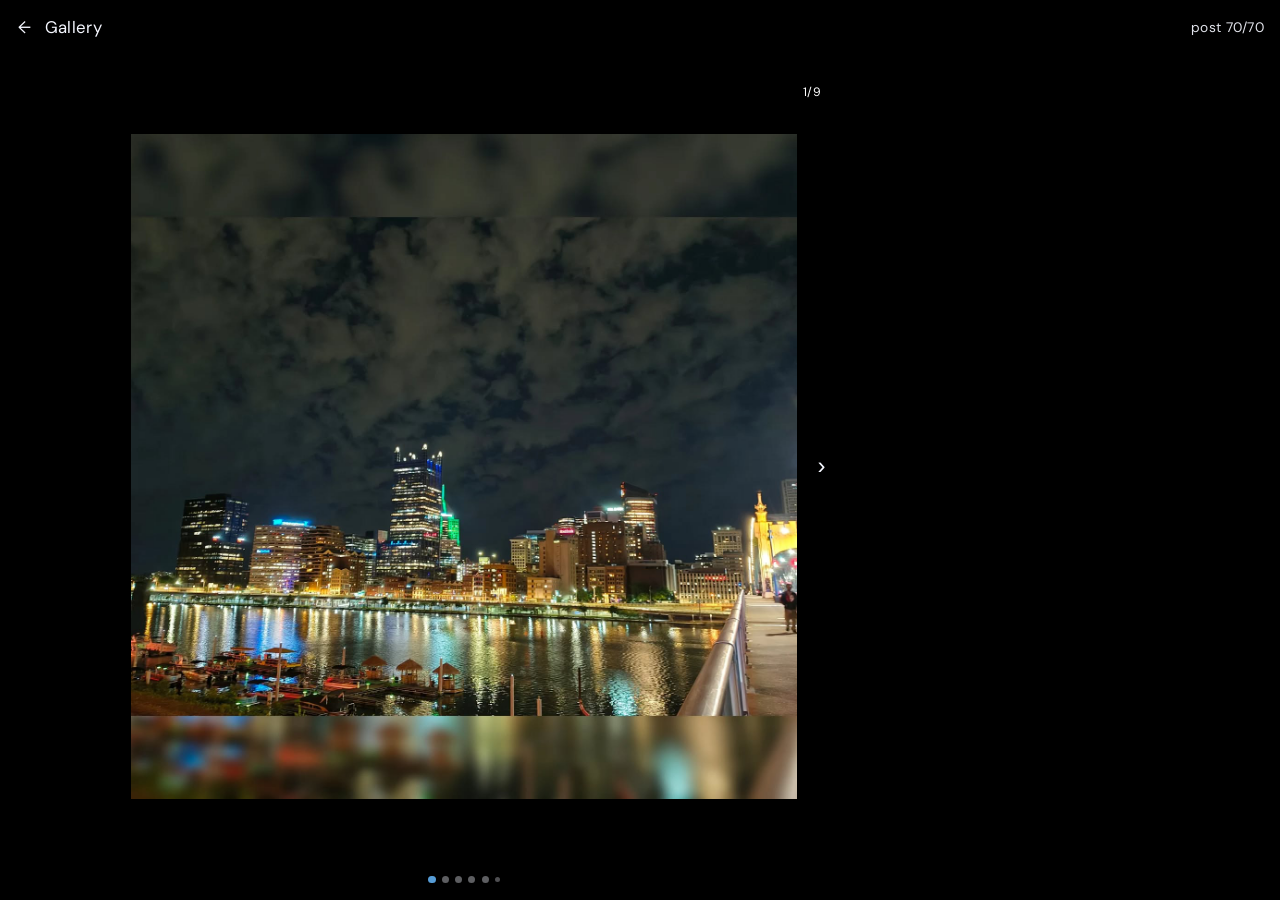
==== gallery-view.html @ 64fa07bb "multiple improvements" ====
<!DOCTYPE html>
<html lang="en">
<head>
  <meta charset="UTF-8" />
  <meta name="viewport" content="width=device-width, initial-scale=1.0" />
  <title>Gallery Viewer | Tanishq Sharma</title>
  <script>
    (() => {
      try {
        const saved = localStorage.getItem("siteTheme");
        if (saved === "elegant" || saved === "rustic") {
          document.documentElement.setAttribute("data-theme", saved);
        }
      } catch (error) {}
    })();
  </script>
  <link id="siteFavicon" rel="icon" type="image/png" href="assets/images/favicon-square.png" />
  <link href="https://fonts.googleapis.com/css2?family=Cormorant+Garamond:ital,wght@0,300;0,400;1,300;1,400;1,500&family=DM+Sans:wght@300;400;500;600&family=IM+Fell+English:ital@0;1&family=IM+Fell+English+SC&family=Sorts+Mill+Goudy:ital@0;1&display=swap" rel="stylesheet" />
  <link rel="stylesheet" href="styles.css" />
</head>
<body class="gallery-view-page">
  <header class="gallery-topbar">
    <button class="gallery-overlay-back" type="button" id="galleryBack" aria-label="Back to gallery">&#8592;&nbsp;&nbsp;&nbsp;Gallery</button>
    <div class="gallery-post-counter" id="postCounter" aria-live="polite">post 1/1</div>
  </header>

  <section class="gallery-feed" id="galleryFeed">
    <article class="gallery-feed-post" id="galleryPost">
      <div class="gallery-feed-media-wrap" id="galleryMediaWrap">
        <button type="button" class="gallery-nav gallery-prev" id="itemPrev" aria-label="Previous item">&#8249;</button>
        <div class="gallery-stage" id="galleryStage"></div>
        <button type="button" class="gallery-nav gallery-next" id="itemNext" aria-label="Next item">&#8250;</button>
        <div class="gallery-item-counter" id="itemCounter" hidden></div>
      </div>
      <div class="gallery-item-dots" id="itemDots"></div>
      <aside class="gallery-caption-panel">
        <div class="gallery-caption" id="postCaption"></div>
        <button type="button" class="gallery-caption-more" id="captionMore">Show more</button>
        <div class="gallery-date" id="postDate"></div>
      </aside>
    </article>
  </section>

  <script id="galleryData" type="application/json">[{"slug": "post_0070", "caption": "", "date": null, "showDate": false, "thumb": "assets/gallery/generated/thumbs/post_0070.jpg", "items": [{"type": "image", "src": "assets/gallery/posts/post_0070/1.webp", "alt": "", "poster": null, "sourceType": "image/webp", "fallbackSrc": null, "autoplay": false}, {"type": "image", "src": "assets/gallery/posts/post_0070/2.webp", "alt": "", "poster": null, "sourceType": "image/webp", "fallbackSrc": null, "autoplay": false}, {"type": "image", "src": "assets/gallery/posts/post_0070/3.webp", "alt": "", "poster": null, "sourceType": "image/webp", "fallbackSrc": null, "autoplay": false}, {"type": "image", "src": "assets/gallery/posts/post_0070/4.webp", "alt": "", "poster": null, "sourceType": "image/webp", "fallbackSrc": null, "autoplay": false}, {"type": "image", "src": "assets/gallery/posts/post_0070/5.webp", "alt": "", "poster": null, "sourceType": "image/webp", "fallbackSrc": null, "autoplay": false}, {"type": "image", "src": "assets/gallery/posts/post_0070/6.webp", "alt": "", "poster": null, "sourceType": "image/webp", "fallbackSrc": null, "autoplay": false}, {"type": "image", "src": "assets/gallery/posts/post_0070/7.webp", "alt": "", "poster": null, "sourceType": "image/webp", "fallbackSrc": null, "autoplay": false}, {"type": "image", "src": "assets/gallery/posts/post_0070/8.webp", "alt": "", "poster": null, "sourceType": "image/webp", "fallbackSrc": null, "autoplay": false}, {"type": "image", "src": "assets/gallery/posts/post_0070/9.webp", "alt": "", "poster": null, "sourceType": "image/webp", "fallbackSrc": null, "autoplay": false}]}, {"slug": "post_0069", "caption": "", "date": null, "showDate": false, "thumb": "assets/gallery/generated/thumbs/post_0069.jpg", "items": [{"type": "image", "src": "assets/gallery/posts/post_0069/1.webp", "alt": "", "poster": null, "sourceType": "image/webp", "fallbackSrc": null, "autoplay": false}]}, {"slug": "post_0068", "caption": "", "date": null, "showDate": false, "thumb": "assets/gallery/generated/thumbs/post_0068.jpg", "items": [{"type": "image", "src": "assets/gallery/posts/post_0068/1.heic", "alt": "", "poster": null, "sourceType": "image/heic", "fallbackSrc": "assets/gallery/generated/fallbacks/post_0068__1.png", "autoplay": false}, {"type": "image", "src": "assets/gallery/posts/post_0068/2.heic", "alt": "", "poster": null, "sourceType": "image/heic", "fallbackSrc": "assets/gallery/generated/fallbacks/post_0068__2.png", "autoplay": false}]}, {"slug": "post_0067", "caption": "", "date": null, "showDate": false, "thumb": "assets/gallery/generated/thumbs/post_0067.jpg", "items": [{"type": "image", "src": "assets/gallery/posts/post_0067/1.heic", "alt": "", "poster": null, "sourceType": "image/heic", "fallbackSrc": "assets/gallery/generated/fallbacks/post_0067__1.png", "autoplay": false}, {"type": "video", "src": "assets/gallery/posts/post_0067/2.mp4", "alt": "", "poster": "assets/gallery/generated/posters/post_0067__2.jpg", "sourceType": null, "fallbackSrc": null, "autoplay": false}, {"type": "image", "src": "assets/gallery/posts/post_0067/3.heic", "alt": "", "poster": null, "sourceType": "image/heic", "fallbackSrc": "assets/gallery/generated/fallbacks/post_0067__3.png", "autoplay": false}, {"type": "image", "src": "assets/gallery/posts/post_0067/4.heic", "alt": "", "poster": null, "sourceType": "image/heic", "fallbackSrc": "assets/gallery/generated/fallbacks/post_0067__4.png", "autoplay": false}, {"type": "image", "src": "assets/gallery/posts/post_0067/5.heic", "alt": "", "poster": null, "sourceType": "image/heic", "fallbackSrc": "assets/gallery/generated/fallbacks/post_0067__5.png", "autoplay": false}, {"type": "image", "src": "assets/gallery/posts/post_0067/6.heic", "alt": "", "poster": null, "sourceType": "image/heic", "fallbackSrc": "assets/gallery/generated/fallbacks/post_0067__6.png", "autoplay": false}, {"type": "image", "src": "assets/gallery/posts/post_0067/7.heic", "alt": "", "poster": null, "sourceType": "image/heic", "fallbackSrc": "assets/gallery/generated/fallbacks/post_0067__7.png", "autoplay": false}]}, {"slug": "post_0066", "caption": "", "date": null, "showDate": false, "thumb": "assets/gallery/generated/thumbs/post_0066.jpg", "items": [{"type": "image", "src": "assets/gallery/posts/post_0066/1.heic", "alt": "", "poster": null, "sourceType": "image/heic", "fallbackSrc": "assets/gallery/generated/fallbacks/post_0066__1.png", "autoplay": false}, {"type": "video", "src": "assets/gallery/posts/post_0066/2.mp4", "alt": "", "poster": "assets/gallery/generated/posters/post_0066__2.jpg", "sourceType": null, "fallbackSrc": null, "autoplay": false}, {"type": "image", "src": "assets/gallery/posts/post_0066/3.heic", "alt": "", "poster": null, "sourceType": "image/heic", "fallbackSrc": "assets/gallery/generated/fallbacks/post_0066__3.png", "autoplay": false}, {"type": "image", "src": "assets/gallery/posts/post_0066/4.heic", "alt": "", "poster": null, "sourceType": "image/heic", "fallbackSrc": "assets/gallery/generated/fallbacks/post_0066__4.png", "autoplay": false}, {"type": "image", "src": "assets/gallery/posts/post_0066/5.heic", "alt": "", "poster": null, "sourceType": "image/heic", "fallbackSrc": "assets/gallery/generated/fallbacks/post_0066__5.png", "autoplay": false}, {"type": "image", "src": "assets/gallery/posts/post_0066/6.heic", "alt": "", "poster": null, "sourceType": "image/heic", "fallbackSrc": "assets/gallery/generated/fallbacks/post_0066__6.png", "autoplay": false}, {"type": "image", "src": "assets/gallery/posts/post_0066/7.heic", "alt": "", "poster": null, "sourceType": "image/heic", "fallbackSrc": "assets/gallery/generated/fallbacks/post_0066__7.png", "autoplay": false}]}, {"slug": "post_0065", "caption": "", "date": null, "showDate": false, "thumb": "assets/gallery/generated/thumbs/post_0065.jpg", "items": [{"type": "image", "src": "assets/gallery/posts/post_0065/1.heic", "alt": "", "poster": null, "sourceType": "image/heic", "fallbackSrc": "assets/gallery/generated/fallbacks/post_0065__1.png", "autoplay": false}]}, {"slug": "post_0064", "caption": "", "date": null, "showDate": false, "thumb": "assets/gallery/generated/thumbs/post_0064.jpg", "items": [{"type": "image", "src": "assets/gallery/posts/post_0064/1.jpg", "alt": "", "poster": null, "sourceType": "image/jpeg", "fallbackSrc": null, "autoplay": false}, {"type": "image", "src": "assets/gallery/posts/post_0064/2.jpg", "alt": "", "poster": null, "sourceType": "image/jpeg", "fallbackSrc": null, "autoplay": false}, {"type": "image", "src": "assets/gallery/posts/post_0064/3.jpg", "alt": "", "poster": null, "sourceType": "image/jpeg", "fallbackSrc": null, "autoplay": false}, {"type": "image", "src": "assets/gallery/posts/post_0064/4.jpg", "alt": "", "poster": null, "sourceType": "image/jpeg", "fallbackSrc": null, "autoplay": false}, {"type": "image", "src": "assets/gallery/posts/post_0064/5.jpg", "alt": "", "poster": null, "sourceType": "image/jpeg", "fallbackSrc": null, "autoplay": false}, {"type": "image", "src": "assets/gallery/posts/post_0064/6.jpg", "alt": "", "poster": null, "sourceType": "image/jpeg", "fallbackSrc": null, "autoplay": false}, {"type": "image", "src": "assets/gallery/posts/post_0064/7.jpg", "alt": "", "poster": null, "sourceType": "image/jpeg", "fallbackSrc": null, "autoplay": false}]}, {"slug": "post_0063", "caption": "", "date": null, "showDate": false, "thumb": "assets/gallery/generated/thumbs/post_0063.jpg", "items": [{"type": "image", "src": "assets/gallery/posts/post_0063/1.jpg", "alt": "", "poster": null, "sourceType": "image/jpeg", "fallbackSrc": null, "autoplay": false}, {"type": "image", "src": "assets/gallery/posts/post_0063/2.jpg", "alt": "", "poster": null, "sourceType": "image/jpeg", "fallbackSrc": null, "autoplay": false}, {"type": "image", "src": "assets/gallery/posts/post_0063/3.jpg", "alt": "", "poster": null, "sourceType": "image/jpeg", "fallbackSrc": null, "autoplay": false}, {"type": "image", "src": "assets/gallery/posts/post_0063/4.jpg", "alt": "", "poster": null, "sourceType": "image/jpeg", "fallbackSrc": null, "autoplay": false}, {"type": "image", "src": "assets/gallery/posts/post_0063/5.jpg", "alt": "", "poster": null, "sourceType": "image/jpeg", "fallbackSrc": null, "autoplay": false}, {"type": "image", "src": "assets/gallery/posts/post_0063/6.jpg", "alt": "", "poster": null, "sourceType": "image/jpeg", "fallbackSrc": null, "autoplay": false}, {"type": "image", "src": "assets/gallery/posts/post_0063/7.jpg", "alt": "", "poster": null, "sourceType": "image/jpeg", "fallbackSrc": null, "autoplay": false}, {"type": "image", "src": "assets/gallery/posts/post_0063/8.jpg", "alt": "", "poster": null, "sourceType": "image/jpeg", "fallbackSrc": null, "autoplay": false}, {"type": "image", "src": "assets/gallery/posts/post_0063/9.jpg", "alt": "", "poster": null, "sourceType": "image/jpeg", "fallbackSrc": null, "autoplay": false}, {"type": "image", "src": "assets/gallery/posts/post_0063/10.jpg", "alt": "", "poster": null, "sourceType": "image/jpeg", "fallbackSrc": null, "autoplay": false}, {"type": "image", "src": "assets/gallery/posts/post_0063/11.jpg", "alt": "", "poster": null, "sourceType": "image/jpeg", "fallbackSrc": null, "autoplay": false}]}, {"slug": "post_0062", "caption": "", "date": null, "showDate": false, "thumb": "assets/gallery/generated/thumbs/post_0062.jpg", "items": [{"type": "image", "src": "assets/gallery/posts/post_0062/1.jpg", "alt": "", "poster": null, "sourceType": "image/jpeg", "fallbackSrc": null, "autoplay": false}, {"type": "image", "src": "assets/gallery/posts/post_0062/2.jpg", "alt": "", "poster": null, "sourceType": "image/jpeg", "fallbackSrc": null, "autoplay": false}]}, {"slug": "post_0061", "caption": "", "date": null, "showDate": false, "thumb": "assets/gallery/generated/thumbs/post_0061.jpg", "items": [{"type": "image", "src": "assets/gallery/posts/post_0061/1.jpg", "alt": "", "poster": null, "sourceType": "image/jpeg", "fallbackSrc": null, "autoplay": false}, {"type": "image", "src": "assets/gallery/posts/post_0061/2.jpg", "alt": "", "poster": null, "sourceType": "image/jpeg", "fallbackSrc": null, "autoplay": false}, {"type": "image", "src": "assets/gallery/posts/post_0061/3.jpg", "alt": "", "poster": null, "sourceType": "image/jpeg", "fallbackSrc": null, "autoplay": false}, {"type": "image", "src": "assets/gallery/posts/post_0061/4.jpg", "alt": "", "poster": null, "sourceType": "image/jpeg", "fallbackSrc": null, "autoplay": false}, {"type": "image", "src": "assets/gallery/posts/post_0061/5.jpg", "alt": "", "poster": null, "sourceType": "image/jpeg", "fallbackSrc": null, "autoplay": false}, {"type": "image", "src": "assets/gallery/posts/post_0061/6.jpg", "alt": "", "poster": null, "sourceType": "image/jpeg", "fallbackSrc": null, "autoplay": false}, {"type": "image", "src": "assets/gallery/posts/post_0061/7.jpg", "alt": "", "poster": null, "sourceType": "image/jpeg", "fallbackSrc": null, "autoplay": false}, {"type": "image", "src": "assets/gallery/posts/post_0061/8.jpg", "alt": "", "poster": null, "sourceType": "image/jpeg", "fallbackSrc": null, "autoplay": false}, {"type": "image", "src": "assets/gallery/posts/post_0061/9.jpg", "alt": "", "poster": null, "sourceType": "image/jpeg", "fallbackSrc": null, "autoplay": false}, {"type": "image", "src": "assets/gallery/posts/post_0061/10.jpg", "alt": "", "poster": null, "sourceType": "image/jpeg", "fallbackSrc": null, "autoplay": false}]}, {"slug": "post_0060", "caption": "", "date": null, "showDate": false, "thumb": "assets/gallery/generated/thumbs/post_0060.jpg", "items": [{"type": "image", "src": "assets/gallery/posts/post_0060/1.jpg", "alt": "", "poster": null, "sourceType": "image/jpeg", "fallbackSrc": null, "autoplay": false}, {"type": "image", "src": "assets/gallery/posts/post_0060/2.jpg", "alt": "", "poster": null, "sourceType": "image/jpeg", "fallbackSrc": null, "autoplay": false}, {"type": "image", "src": "assets/gallery/posts/post_0060/3.jpg", "alt": "", "poster": null, "sourceType": "image/jpeg", "fallbackSrc": null, "autoplay": false}, {"type": "image", "src": "assets/gallery/posts/post_0060/4.jpg", "alt": "", "poster": null, "sourceType": "image/jpeg", "fallbackSrc": null, "autoplay": false}, {"type": "image", "src": "assets/gallery/posts/post_0060/5.jpg", "alt": "", "poster": null, "sourceType": "image/jpeg", "fallbackSrc": null, "autoplay": false}, {"type": "image", "src": "assets/gallery/posts/post_0060/6.jpg", "alt": "", "poster": null, "sourceType": "image/jpeg", "fallbackSrc": null, "autoplay": false}, {"type": "image", "src": "assets/gallery/posts/post_0060/7.jpg", "alt": "", "poster": null, "sourceType": "image/jpeg", "fallbackSrc": null, "autoplay": false}, {"type": "image", "src": "assets/gallery/posts/post_0060/8.jpg", "alt": "", "poster": null, "sourceType": "image/jpeg", "fallbackSrc": null, "autoplay": false}, {"type": "image", "src": "assets/gallery/posts/post_0060/9.jpg", "alt": "", "poster": null, "sourceType": "image/jpeg", "fallbackSrc": null, "autoplay": false}, {"type": "image", "src": "assets/gallery/posts/post_0060/10.jpg", "alt": "", "poster": null, "sourceType": "image/jpeg", "fallbackSrc": null, "autoplay": false}, {"type": "image", "src": "assets/gallery/posts/post_0060/11.jpg", "alt": "", "poster": null, "sourceType": "image/jpeg", "fallbackSrc": null, "autoplay": false}, {"type": "image", "src": "assets/gallery/posts/post_0060/12.jpg", "alt": "", "poster": null, "sourceType": "image/jpeg", "fallbackSrc": null, "autoplay": false}, {"type": "image", "src": "assets/gallery/posts/post_0060/13.jpg", "alt": "", "poster": null, "sourceType": "image/jpeg", "fallbackSrc": null, "autoplay": false}, {"type": "image", "src": "assets/gallery/posts/post_0060/14.jpg", "alt": "", "poster": null, "sourceType": "image/jpeg", "fallbackSrc": null, "autoplay": false}, {"type": "image", "src": "assets/gallery/posts/post_0060/15.jpg", "alt": "", "poster": null, "sourceType": "image/jpeg", "fallbackSrc": null, "autoplay": false}]}, {"slug": "post_0059", "caption": "", "date": null, "showDate": false, "thumb": "assets/gallery/generated/thumbs/post_0059.jpg", "items": [{"type": "image", "src": "assets/gallery/posts/post_0059/1.jpg", "alt": "", "poster": null, "sourceType": "image/jpeg", "fallbackSrc": null, "autoplay": false}, {"type": "image", "src": "assets/gallery/posts/post_0059/2.jpg", "alt": "", "poster": null, "sourceType": "image/jpeg", "fallbackSrc": null, "autoplay": false}, {"type": "image", "src": "assets/gallery/posts/post_0059/3.jpg", "alt": "", "poster": null, "sourceType": "image/jpeg", "fallbackSrc": null, "autoplay": false}, {"type": "image", "src": "assets/gallery/posts/post_0059/4.jpg", "alt": "", "poster": null, "sourceType": "image/jpeg", "fallbackSrc": null, "autoplay": false}, {"type": "image", "src": "assets/gallery/posts/post_0059/5.jpg", "alt": "", "poster": null, "sourceType": "image/jpeg", "fallbackSrc": null, "autoplay": false}, {"type": "image", "src": "assets/gallery/posts/post_0059/6.jpg", "alt": "", "poster": null, "sourceType": "image/jpeg", "fallbackSrc": null, "autoplay": false}]}, {"slug": "post_0058", "caption": "", "date": null, "showDate": false, "thumb": "assets/gallery/generated/thumbs/post_0058.jpg", "items": [{"type": "image", "src": "assets/gallery/posts/post_0058/1.jpg", "alt": "", "poster": null, "sourceType": "image/jpeg", "fallbackSrc": null, "autoplay": false}, {"type": "image", "src": "assets/gallery/posts/post_0058/2.jpg", "alt": "", "poster": null, "sourceType": "image/jpeg", "fallbackSrc": null, "autoplay": false}, {"type": "image", "src": "assets/gallery/posts/post_0058/3.jpg", "alt": "", "poster": null, "sourceType": "image/jpeg", "fallbackSrc": null, "autoplay": false}, {"type": "image", "src": "assets/gallery/posts/post_0058/4.jpg", "alt": "", "poster": null, "sourceType": "image/jpeg", "fallbackSrc": null, "autoplay": false}]}, {"slug": "post_0057", "caption": "", "date": null, "showDate": false, "thumb": "assets/gallery/generated/thumbs/post_0057.jpg", "items": [{"type": "image", "src": "assets/gallery/posts/post_0057/1.jpg", "alt": "", "poster": null, "sourceType": "image/jpeg", "fallbackSrc": null, "autoplay": false}, {"type": "image", "src": "assets/gallery/posts/post_0057/2.jpg", "alt": "", "poster": null, "sourceType": "image/jpeg", "fallbackSrc": null, "autoplay": false}, {"type": "image", "src": "assets/gallery/posts/post_0057/3.jpg", "alt": "", "poster": null, "sourceType": "image/jpeg", "fallbackSrc": null, "autoplay": false}, {"type": "image", "src": "assets/gallery/posts/post_0057/4.jpg", "alt": "", "poster": null, "sourceType": "image/jpeg", "fallbackSrc": null, "autoplay": false}, {"type": "image", "src": "assets/gallery/posts/post_0057/5.jpg", "alt": "", "poster": null, "sourceType": "image/jpeg", "fallbackSrc": null, "autoplay": false}]}, {"slug": "post_0056", "caption": "", "date": null, "showDate": false, "thumb": "assets/gallery/generated/thumbs/post_0056.jpg", "items": [{"type": "image", "src": "assets/gallery/posts/post_0056/1.jpg", "alt": "", "poster": null, "sourceType": "image/jpeg", "fallbackSrc": null, "autoplay": false}, {"type": "image", "src": "assets/gallery/posts/post_0056/2.jpg", "alt": "", "poster": null, "sourceType": "image/jpeg", "fallbackSrc": null, "autoplay": false}, {"type": "image", "src": "assets/gallery/posts/post_0056/3.jpg", "alt": "", "poster": null, "sourceType": "image/jpeg", "fallbackSrc": null, "autoplay": false}, {"type": "image", "src": "assets/gallery/posts/post_0056/4.jpg", "alt": "", "poster": null, "sourceType": "image/jpeg", "fallbackSrc": null, "autoplay": false}]}, {"slug": "post_0055", "caption": "", "date": null, "showDate": false, "thumb": "assets/gallery/generated/thumbs/post_0055.jpg", "items": [{"type": "image", "src": "assets/gallery/posts/post_0055/1.jpg", "alt": "", "poster": null, "sourceType": "image/jpeg", "fallbackSrc": null, "autoplay": false}, {"type": "image", "src": "assets/gallery/posts/post_0055/2.jpg", "alt": "", "poster": null, "sourceType": "image/jpeg", "fallbackSrc": null, "autoplay": false}]}, {"slug": "post_0054", "caption": "", "date": null, "showDate": false, "thumb": "assets/gallery/generated/thumbs/post_0054.jpg", "items": [{"type": "image", "src": "assets/gallery/posts/post_0054/1.jpg", "alt": "", "poster": null, "sourceType": "image/jpeg", "fallbackSrc": null, "autoplay": false}, {"type": "image", "src": "assets/gallery/posts/post_0054/2.jpg", "alt": "", "poster": null, "sourceType": "image/jpeg", "fallbackSrc": null, "autoplay": false}, {"type": "image", "src": "assets/gallery/posts/post_0054/3.jpg", "alt": "", "poster": null, "sourceType": "image/jpeg", "fallbackSrc": null, "autoplay": false}]}, {"slug": "post_0053", "caption": "", "date": null, "showDate": false, "thumb": "assets/gallery/generated/thumbs/post_0053.jpg", "items": [{"type": "image", "src": "assets/gallery/posts/post_0053/1.jpg", "alt": "", "poster": null, "sourceType": "image/jpeg", "fallbackSrc": null, "autoplay": false}, {"type": "image", "src": "assets/gallery/posts/post_0053/2.jpg", "alt": "", "poster": null, "sourceType": "image/jpeg", "fallbackSrc": null, "autoplay": false}, {"type": "image", "src": "assets/gallery/posts/post_0053/3.jpg", "alt": "", "poster": null, "sourceType": "image/jpeg", "fallbackSrc": null, "autoplay": false}]}, {"slug": "post_0052", "caption": "", "date": null, "showDate": false, "thumb": "assets/gallery/generated/thumbs/post_0052.jpg", "items": [{"type": "image", "src": "assets/gallery/posts/post_0052/1.jpg", "alt": "", "poster": null, "sourceType": "image/jpeg", "fallbackSrc": null, "autoplay": false}, {"type": "image", "src": "assets/gallery/posts/post_0052/2.jpg", "alt": "", "poster": null, "sourceType": "image/jpeg", "fallbackSrc": null, "autoplay": false}]}, {"slug": "post_0051", "caption": "", "date": null, "showDate": false, "thumb": "assets/gallery/generated/thumbs/post_0051.jpg", "items": [{"type": "image", "src": "assets/gallery/posts/post_0051/1.jpg", "alt": "", "poster": null, "sourceType": "image/jpeg", "fallbackSrc": null, "autoplay": false}, {"type": "image", "src": "assets/gallery/posts/post_0051/2.jpg", "alt": "", "poster": null, "sourceType": "image/jpeg", "fallbackSrc": null, "autoplay": false}, {"type": "image", "src": "assets/gallery/posts/post_0051/3.jpg", "alt": "", "poster": null, "sourceType": "image/jpeg", "fallbackSrc": null, "autoplay": false}]}, {"slug": "post_0050", "caption": "", "date": null, "showDate": false, "thumb": "assets/gallery/generated/thumbs/post_0050.jpg", "items": [{"type": "image", "src": "assets/gallery/posts/post_0050/1.jpg", "alt": "", "poster": null, "sourceType": "image/jpeg", "fallbackSrc": null, "autoplay": false}]}, {"slug": "post_0049", "caption": "", "date": null, "showDate": false, "thumb": "assets/gallery/generated/thumbs/post_0049.jpg", "items": [{"type": "image", "src": "assets/gallery/posts/post_0049/1.jpg", "alt": "", "poster": null, "sourceType": "image/jpeg", "fallbackSrc": null, "autoplay": false}, {"type": "image", "src": "assets/gallery/posts/post_0049/2.jpg", "alt": "", "poster": null, "sourceType": "image/jpeg", "fallbackSrc": null, "autoplay": false}]}, {"slug": "post_0048", "caption": "", "date": null, "showDate": false, "thumb": "assets/gallery/generated/thumbs/post_0048.jpg", "items": [{"type": "image", "src": "assets/gallery/posts/post_0048/1.jpg", "alt": "", "poster": null, "sourceType": "image/jpeg", "fallbackSrc": null, "autoplay": false}]}, {"slug": "post_0047", "caption": "", "date": null, "showDate": false, "thumb": "assets/gallery/generated/thumbs/post_0047.jpg", "items": [{"type": "image", "src": "assets/gallery/posts/post_0047/1.jpg", "alt": "", "poster": null, "sourceType": "image/jpeg", "fallbackSrc": null, "autoplay": false}]}, {"slug": "post_0046", "caption": "", "date": null, "showDate": false, "thumb": "assets/gallery/generated/thumbs/post_0046.jpg", "items": [{"type": "image", "src": "assets/gallery/posts/post_0046/1.jpg", "alt": "", "poster": null, "sourceType": "image/jpeg", "fallbackSrc": null, "autoplay": false}, {"type": "image", "src": "assets/gallery/posts/post_0046/2.jpg", "alt": "", "poster": null, "sourceType": "image/jpeg", "fallbackSrc": null, "autoplay": false}]}, {"slug": "post_0045", "caption": "", "date": null, "showDate": false, "thumb": "assets/gallery/generated/thumbs/post_0045.jpg", "items": [{"type": "image", "src": "assets/gallery/posts/post_0045/1.jpg", "alt": "", "poster": null, "sourceType": "image/jpeg", "fallbackSrc": null, "autoplay": false}, {"type": "image", "src": "assets/gallery/posts/post_0045/2.jpg", "alt": "", "poster": null, "sourceType": "image/jpeg", "fallbackSrc": null, "autoplay": false}]}, {"slug": "post_0044", "caption": "", "date": null, "showDate": false, "thumb": "assets/gallery/generated/thumbs/post_0044.jpg", "items": [{"type": "image", "src": "assets/gallery/posts/post_0044/1.jpg", "alt": "", "poster": null, "sourceType": "image/jpeg", "fallbackSrc": null, "autoplay": false}]}, {"slug": "post_0043", "caption": "", "date": null, "showDate": false, "thumb": "assets/gallery/generated/thumbs/post_0043.jpg", "items": [{"type": "image", "src": "assets/gallery/posts/post_0043/1.jpg", "alt": "", "poster": null, "sourceType": "image/jpeg", "fallbackSrc": null, "autoplay": false}, {"type": "image", "src": "assets/gallery/posts/post_0043/2.jpg", "alt": "", "poster": null, "sourceType": "image/jpeg", "fallbackSrc": null, "autoplay": false}]}, {"slug": "post_0042", "caption": "", "date": null, "showDate": false, "thumb": "assets/gallery/generated/thumbs/post_0042.jpg", "items": [{"type": "image", "src": "assets/gallery/posts/post_0042/1.jpg", "alt": "", "poster": null, "sourceType": "image/jpeg", "fallbackSrc": null, "autoplay": false}, {"type": "image", "src": "assets/gallery/posts/post_0042/2.jpg", "alt": "", "poster": null, "sourceType": "image/jpeg", "fallbackSrc": null, "autoplay": false}]}, {"slug": "post_0041", "caption": "", "date": null, "showDate": false, "thumb": "assets/gallery/generated/thumbs/post_0041.jpg", "items": [{"type": "image", "src": "assets/gallery/posts/post_0041/1.jpg", "alt": "", "poster": null, "sourceType": "image/jpeg", "fallbackSrc": null, "autoplay": false}, {"type": "image", "src": "assets/gallery/posts/post_0041/2.jpg", "alt": "", "poster": null, "sourceType": "image/jpeg", "fallbackSrc": null, "autoplay": false}, {"type": "image", "src": "assets/gallery/posts/post_0041/3.jpg", "alt": "", "poster": null, "sourceType": "image/jpeg", "fallbackSrc": null, "autoplay": false}, {"type": "image", "src": "assets/gallery/posts/post_0041/4.jpg", "alt": "", "poster": null, "sourceType": "image/jpeg", "fallbackSrc": null, "autoplay": false}, {"type": "image", "src": "assets/gallery/posts/post_0041/5.jpg", "alt": "", "poster": null, "sourceType": "image/jpeg", "fallbackSrc": null, "autoplay": false}]}, {"slug": "post_0040", "caption": "", "date": null, "showDate": false, "thumb": "assets/gallery/generated/thumbs/post_0040.jpg", "items": [{"type": "image", "src": "assets/gallery/posts/post_0040/1.webp", "alt": "", "poster": null, "sourceType": "image/webp", "fallbackSrc": null, "autoplay": false}]}, {"slug": "post_0039", "caption": "", "date": null, "showDate": false, "thumb": "assets/gallery/generated/thumbs/post_0039.jpg", "items": [{"type": "image", "src": "assets/gallery/posts/post_0039/1.jpg", "alt": "", "poster": null, "sourceType": "image/jpeg", "fallbackSrc": null, "autoplay": false}, {"type": "image", "src": "assets/gallery/posts/post_0039/2.jpg", "alt": "", "poster": null, "sourceType": "image/jpeg", "fallbackSrc": null, "autoplay": false}]}, {"slug": "post_0038", "caption": "", "date": null, "showDate": false, "thumb": "assets/gallery/generated/thumbs/post_0038.jpg", "items": [{"type": "image", "src": "assets/gallery/posts/post_0038/1.webp", "alt": "", "poster": null, "sourceType": "image/webp", "fallbackSrc": null, "autoplay": false}]}, {"slug": "post_0037", "caption": "", "date": null, "showDate": false, "thumb": "assets/gallery/generated/thumbs/post_0037.jpg", "items": [{"type": "image", "src": "assets/gallery/posts/post_0037/1.webp", "alt": "", "poster": null, "sourceType": "image/webp", "fallbackSrc": null, "autoplay": false}, {"type": "image", "src": "assets/gallery/posts/post_0037/2.webp", "alt": "", "poster": null, "sourceType": "image/webp", "fallbackSrc": null, "autoplay": false}]}, {"slug": "post_0036", "caption": "", "date": null, "showDate": false, "thumb": "assets/gallery/generated/thumbs/post_0036.jpg", "items": [{"type": "image", "src": "assets/gallery/posts/post_0036/1.webp", "alt": "", "poster": null, "sourceType": "image/webp", "fallbackSrc": null, "autoplay": false}]}, {"slug": "post_0035", "caption": "", "date": null, "showDate": false, "thumb": "assets/gallery/generated/thumbs/post_0035.jpg", "items": [{"type": "image", "src": "assets/gallery/posts/post_0035/1.webp", "alt": "", "poster": null, "sourceType": "image/webp", "fallbackSrc": null, "autoplay": false}, {"type": "image", "src": "assets/gallery/posts/post_0035/2.webp", "alt": "", "poster": null, "sourceType": "image/webp", "fallbackSrc": null, "autoplay": false}, {"type": "image", "src": "assets/gallery/posts/post_0035/3.webp", "alt": "", "poster": null, "sourceType": "image/webp", "fallbackSrc": null, "autoplay": false}, {"type": "video", "src": "assets/gallery/posts/post_0035/4.mp4", "alt": "", "poster": "assets/gallery/generated/posters/post_0035__4.jpg", "sourceType": null, "fallbackSrc": null, "autoplay": false}]}, {"slug": "post_0034", "caption": "", "date": null, "showDate": false, "thumb": "assets/gallery/generated/thumbs/post_0034.jpg", "items": [{"type": "image", "src": "assets/gallery/posts/post_0034/1.webp", "alt": "", "poster": null, "sourceType": "image/webp", "fallbackSrc": null, "autoplay": false}]}, {"slug": "post_0033", "caption": "", "date": null, "showDate": false, "thumb": "assets/gallery/generated/thumbs/post_0033.jpg", "items": [{"type": "image", "src": "assets/gallery/posts/post_0033/1.webp", "alt": "", "poster": null, "sourceType": "image/webp", "fallbackSrc": null, "autoplay": false}]}, {"slug": "post_0032", "caption": "", "date": null, "showDate": false, "thumb": "assets/gallery/generated/thumbs/post_0032.jpg", "items": [{"type": "image", "src": "assets/gallery/posts/post_0032/1.webp", "alt": "", "poster": null, "sourceType": "image/webp", "fallbackSrc": null, "autoplay": false}, {"type": "image", "src": "assets/gallery/posts/post_0032/2.webp", "alt": "", "poster": null, "sourceType": "image/webp", "fallbackSrc": null, "autoplay": false}, {"type": "image", "src": "assets/gallery/posts/post_0032/3.webp", "alt": "", "poster": null, "sourceType": "image/webp", "fallbackSrc": null, "autoplay": false}]}, {"slug": "post_0031", "caption": "", "date": null, "showDate": false, "thumb": "assets/gallery/generated/thumbs/post_0031.jpg", "items": [{"type": "image", "src": "assets/gallery/posts/post_0031/1.webp", "alt": "", "poster": null, "sourceType": "image/webp", "fallbackSrc": null, "autoplay": false}]}, {"slug": "post_0030", "caption": "", "date": null, "showDate": false, "thumb": "assets/gallery/generated/thumbs/post_0030.jpg", "items": [{"type": "image", "src": "assets/gallery/posts/post_0030/1.webp", "alt": "", "poster": null, "sourceType": "image/webp", "fallbackSrc": null, "autoplay": false}]}, {"slug": "post_0029", "caption": "", "date": null, "showDate": false, "thumb": "assets/gallery/generated/thumbs/post_0029.jpg", "items": [{"type": "image", "src": "assets/gallery/posts/post_0029/1.webp", "alt": "", "poster": null, "sourceType": "image/webp", "fallbackSrc": null, "autoplay": false}]}, {"slug": "post_0028", "caption": "", "date": null, "showDate": false, "thumb": "assets/gallery/generated/thumbs/post_0028.jpg", "items": [{"type": "image", "src": "assets/gallery/posts/post_0028/1.jpg", "alt": "", "poster": null, "sourceType": "image/jpeg", "fallbackSrc": null, "autoplay": false}, {"type": "image", "src": "assets/gallery/posts/post_0028/2.jpg", "alt": "", "poster": null, "sourceType": "image/jpeg", "fallbackSrc": null, "autoplay": false}]}, {"slug": "post_0027", "caption": "", "date": null, "showDate": false, "thumb": "assets/gallery/generated/thumbs/post_0027.jpg", "items": [{"type": "image", "src": "assets/gallery/posts/post_0027/1.webp", "alt": "", "poster": null, "sourceType": "image/webp", "fallbackSrc": null, "autoplay": false}, {"type": "image", "src": "assets/gallery/posts/post_0027/2.webp", "alt": "", "poster": null, "sourceType": "image/webp", "fallbackSrc": null, "autoplay": false}, {"type": "image", "src": "assets/gallery/posts/post_0027/3.webp", "alt": "", "poster": null, "sourceType": "image/webp", "fallbackSrc": null, "autoplay": false}, {"type": "image", "src": "assets/gallery/posts/post_0027/4.webp", "alt": "", "poster": null, "sourceType": "image/webp", "fallbackSrc": null, "autoplay": false}]}, {"slug": "post_0026", "caption": "", "date": null, "showDate": false, "thumb": "assets/gallery/generated/thumbs/post_0026.jpg", "items": [{"type": "image", "src": "assets/gallery/posts/post_0026/1.webp", "alt": "", "poster": null, "sourceType": "image/webp", "fallbackSrc": null, "autoplay": false}]}, {"slug": "post_0025", "caption": "", "date": null, "showDate": false, "thumb": "assets/gallery/generated/thumbs/post_0025.jpg", "items": [{"type": "image", "src": "assets/gallery/posts/post_0025/1.webp", "alt": "", "poster": null, "sourceType": "image/webp", "fallbackSrc": null, "autoplay": false}, {"type": "image", "src": "assets/gallery/posts/post_0025/2.webp", "alt": "", "poster": null, "sourceType": "image/webp", "fallbackSrc": null, "autoplay": false}, {"type": "image", "src": "assets/gallery/posts/post_0025/3.webp", "alt": "", "poster": null, "sourceType": "image/webp", "fallbackSrc": null, "autoplay": false}]}, {"slug": "post_0024", "caption": "", "date": null, "showDate": false, "thumb": "assets/gallery/generated/thumbs/post_0024.jpg", "items": [{"type": "image", "src": "assets/gallery/posts/post_0024/1.webp", "alt": "", "poster": null, "sourceType": "image/webp", "fallbackSrc": null, "autoplay": false}]}, {"slug": "post_0023", "caption": "", "date": null, "showDate": false, "thumb": "assets/gallery/generated/thumbs/post_0023.jpg", "items": [{"type": "image", "src": "assets/gallery/posts/post_0023/1.jpg", "alt": "", "poster": null, "sourceType": "image/jpeg", "fallbackSrc": null, "autoplay": false}]}, {"slug": "post_0022", "caption": "", "date": null, "showDate": false, "thumb": "assets/gallery/generated/thumbs/post_0022.jpg", "items": [{"type": "image", "src": "assets/gallery/posts/post_0022/1.jpg", "alt": "", "poster": null, "sourceType": "image/jpeg", "fallbackSrc": null, "autoplay": false}]}, {"slug": "post_0021", "caption": "", "date": null, "showDate": false, "thumb": "assets/gallery/generated/thumbs/post_0021.jpg", "items": [{"type": "image", "src": "assets/gallery/posts/post_0021/1.jpg", "alt": "", "poster": null, "sourceType": "image/jpeg", "fallbackSrc": null, "autoplay": false}]}, {"slug": "post_0020", "caption": "", "date": null, "showDate": false, "thumb": "assets/gallery/generated/thumbs/post_0020.jpg", "items": [{"type": "image", "src": "assets/gallery/posts/post_0020/1.jpg", "alt": "", "poster": null, "sourceType": "image/jpeg", "fallbackSrc": null, "autoplay": false}]}, {"slug": "post_0019", "caption": "", "date": null, "showDate": false, "thumb": "assets/gallery/generated/thumbs/post_0019.jpg", "items": [{"type": "image", "src": "assets/gallery/posts/post_0019/1.jpg", "alt": "", "poster": null, "sourceType": "image/jpeg", "fallbackSrc": null, "autoplay": false}]}, {"slug": "post_0018", "caption": "", "date": null, "showDate": false, "thumb": "assets/gallery/generated/thumbs/post_0018.jpg", "items": [{"type": "image", "src": "assets/gallery/posts/post_0018/1.jpg", "alt": "", "poster": null, "sourceType": "image/jpeg", "fallbackSrc": null, "autoplay": false}]}, {"slug": "post_0017", "caption": "", "date": null, "showDate": false, "thumb": "assets/gallery/generated/thumbs/post_0017.jpg", "items": [{"type": "image", "src": "assets/gallery/posts/post_0017/1.jpg", "alt": "", "poster": null, "sourceType": "image/jpeg", "fallbackSrc": null, "autoplay": false}]}, {"slug": "post_0016", "caption": "", "date": null, "showDate": false, "thumb": "assets/gallery/generated/thumbs/post_0016.jpg", "items": [{"type": "image", "src": "assets/gallery/posts/post_0016/1.jpg", "alt": "", "poster": null, "sourceType": "image/jpeg", "fallbackSrc": null, "autoplay": false}]}, {"slug": "post_0015", "caption": "", "date": null, "showDate": false, "thumb": "assets/gallery/generated/thumbs/post_0015.jpg", "items": [{"type": "image", "src": "assets/gallery/posts/post_0015/1.jpg", "alt": "", "poster": null, "sourceType": "image/jpeg", "fallbackSrc": null, "autoplay": false}]}, {"slug": "post_0014", "caption": "", "date": null, "showDate": false, "thumb": "assets/gallery/generated/thumbs/post_0014.jpg", "items": [{"type": "image", "src": "assets/gallery/posts/post_0014/1.jpg", "alt": "", "poster": null, "sourceType": "image/jpeg", "fallbackSrc": null, "autoplay": false}]}, {"slug": "post_0013", "caption": "", "date": null, "showDate": false, "thumb": "assets/gallery/generated/thumbs/post_0013.jpg", "items": [{"type": "image", "src": "assets/gallery/posts/post_0013/1.jpg", "alt": "", "poster": null, "sourceType": "image/jpeg", "fallbackSrc": null, "autoplay": false}]}, {"slug": "post_0012", "caption": "", "date": null, "showDate": false, "thumb": "assets/gallery/generated/thumbs/post_0012.jpg", "items": [{"type": "image", "src": "assets/gallery/posts/post_0012/1.jpg", "alt": "", "poster": null, "sourceType": "image/jpeg", "fallbackSrc": null, "autoplay": false}, {"type": "image", "src": "assets/gallery/posts/post_0012/2.jpg", "alt": "", "poster": null, "sourceType": "image/jpeg", "fallbackSrc": null, "autoplay": false}]}, {"slug": "post_0011", "caption": "", "date": null, "showDate": false, "thumb": "assets/gallery/generated/thumbs/post_0011.jpg", "items": [{"type": "image", "src": "assets/gallery/posts/post_0011/1.jpg", "alt": "", "poster": null, "sourceType": "image/jpeg", "fallbackSrc": null, "autoplay": false}]}, {"slug": "post_0010", "caption": "", "date": null, "showDate": false, "thumb": "assets/gallery/generated/thumbs/post_0010.jpg", "items": [{"type": "image", "src": "assets/gallery/posts/post_0010/1.jpg", "alt": "", "poster": null, "sourceType": "image/jpeg", "fallbackSrc": null, "autoplay": false}]}, {"slug": "post_0009", "caption": "", "date": null, "showDate": false, "thumb": "assets/gallery/generated/thumbs/post_0009.jpg", "items": [{"type": "image", "src": "assets/gallery/posts/post_0009/1.jpg", "alt": "", "poster": null, "sourceType": "image/jpeg", "fallbackSrc": null, "autoplay": false}, {"type": "image", "src": "assets/gallery/posts/post_0009/2.jpg", "alt": "", "poster": null, "sourceType": "image/jpeg", "fallbackSrc": null, "autoplay": false}]}, {"slug": "post_0008", "caption": "", "date": null, "showDate": false, "thumb": "assets/gallery/generated/thumbs/post_0008.jpg", "items": [{"type": "image", "src": "assets/gallery/posts/post_0008/1.jpg", "alt": "", "poster": null, "sourceType": "image/jpeg", "fallbackSrc": null, "autoplay": false}]}, {"slug": "post_0007", "caption": "", "date": null, "showDate": false, "thumb": "assets/gallery/generated/thumbs/post_0007.jpg", "items": [{"type": "image", "src": "assets/gallery/posts/post_0007/1.jpg", "alt": "", "poster": null, "sourceType": "image/jpeg", "fallbackSrc": null, "autoplay": false}]}, {"slug": "post_0006", "caption": "", "date": null, "showDate": false, "thumb": "assets/gallery/generated/thumbs/post_0006.jpg", "items": [{"type": "image", "src": "assets/gallery/posts/post_0006/1.jpg", "alt": "", "poster": null, "sourceType": "image/jpeg", "fallbackSrc": null, "autoplay": false}]}, {"slug": "post_0005", "caption": "", "date": null, "showDate": false, "thumb": "assets/gallery/generated/thumbs/post_0005.jpg", "items": [{"type": "image", "src": "assets/gallery/posts/post_0005/1.jpg", "alt": "", "poster": null, "sourceType": "image/jpeg", "fallbackSrc": null, "autoplay": false}]}, {"slug": "post_0004", "caption": "", "date": null, "showDate": false, "thumb": "assets/gallery/generated/thumbs/post_0004.jpg", "items": [{"type": "image", "src": "assets/gallery/posts/post_0004/1.jpg", "alt": "", "poster": null, "sourceType": "image/jpeg", "fallbackSrc": null, "autoplay": false}]}, {"slug": "post_0003", "caption": "", "date": null, "showDate": false, "thumb": "assets/gallery/generated/thumbs/post_0003.jpg", "items": [{"type": "image", "src": "assets/gallery/posts/post_0003/1.jpg", "alt": "", "poster": null, "sourceType": "image/jpeg", "fallbackSrc": null, "autoplay": false}]}, {"slug": "post_0002", "caption": "", "date": null, "showDate": false, "thumb": "assets/gallery/generated/thumbs/post_0002.jpg", "items": [{"type": "image", "src": "assets/gallery/posts/post_0002/1.jpg", "alt": "", "poster": null, "sourceType": "image/jpeg", "fallbackSrc": null, "autoplay": false}, {"type": "image", "src": "assets/gallery/posts/post_0002/2.jpg", "alt": "", "poster": null, "sourceType": "image/jpeg", "fallbackSrc": null, "autoplay": false}]}, {"slug": "post_0001", "caption": "", "date": null, "showDate": false, "thumb": "assets/gallery/generated/thumbs/post_0001.jpg", "items": [{"type": "image", "src": "assets/gallery/posts/post_0001/1.jpg", "alt": "", "poster": null, "sourceType": "image/jpeg", "fallbackSrc": null, "autoplay": false}]}]</script>
  <script>
    const THEME_KEY = "siteTheme";
    const MAX_DOTS = 6;
    const MOBILE_ANIM_MS = 430;
    const MOBILE_ANIM_MULTIPLIER = 1.5;
    const DESKTOP_ANIM_MULTIPLIER = 2;
    const ITEM_ANIM_EASE = "cubic-bezier(0.22, 0.61, 0.36, 1)";
    const POST_ANIM_EASE = ITEM_ANIM_EASE;
    const isMobileView = () => window.innerWidth <= 680;
    const raf = cb => window.requestAnimationFrame(cb);
    const currentAnimMs = () => Math.round(
      MOBILE_ANIM_MS * (isMobileView() ? MOBILE_ANIM_MULTIPLIER : DESKTOP_ANIM_MULTIPLIER)
    );

    function applyTheme(theme) {
      const resolved = theme === "rustic" ? "rustic" : "elegant";
      document.documentElement.setAttribute("data-theme", resolved);
      const siteFavicon = document.getElementById("siteFavicon");
      if (siteFavicon) {
        siteFavicon.href = resolved === "rustic"
          ? "assets/images/favicon-square-rustic.png"
          : "assets/images/favicon-square.png";
      }
    }
    try {
      const saved = localStorage.getItem(THEME_KEY);
      applyTheme(saved === "rustic" ? "rustic" : "elegant");
    } catch (error) {
      applyTheme("elegant");
    }

    const galleryPosts = JSON.parse(document.getElementById("galleryData").textContent);
    if (!Array.isArray(galleryPosts) || galleryPosts.length === 0) {
      throw new Error("Gallery data is empty.");
    }

    const stage = document.getElementById("galleryStage");
    const itemPrev = document.getElementById("itemPrev");
    const itemNext = document.getElementById("itemNext");
    const itemCounter = document.getElementById("itemCounter");
    const dots = document.getElementById("itemDots");
    const postCounter = document.getElementById("postCounter");
    const caption = document.getElementById("postCaption");
    const moreBtn = document.getElementById("captionMore");
    const date = document.getElementById("postDate");
    const galleryPost = document.getElementById("galleryPost");

    const params = new URLSearchParams(window.location.search);
    const initialPostParam = Number(params.get("post"));

    function indexToPostNumber(index) {
      return galleryPosts.length - index;
    }

    function postNumberToIndex(postNumber) {
      return galleryPosts.length - postNumber;
    }

    function resolveInitialPostIndex(rawParam) {
      if (!Number.isInteger(rawParam)) return 0;
      // Canonical mode: URL uses displayed numbering (post x/n).
      if (rawParam >= 1 && rawParam <= galleryPosts.length) {
        return postNumberToIndex(rawParam);
      }
      // Backward compatibility for older links that used zero-based indices.
      if (rawParam >= 0 && rawParam < galleryPosts.length) {
        return rawParam;
      }
      return 0;
    }

    const state = {
      postIndex: resolveInitialPostIndex(initialPostParam),
      itemIndex: 0,
      expanded: false,
      transition: null,
      postTransition: null,
      gestureSettle: null
    };

    function getVisibleDotIndices(total, active, maxDots = MAX_DOTS) {
      if (total <= maxDots) return Array.from({ length: total }, (_, i) => i);
      const half = Math.floor(maxDots / 2);
      let start = active - half + 1;
      if (start < 0) start = 0;
      if (start > total - maxDots) start = total - maxDots;
      return Array.from({ length: maxDots }, (_, i) => start + i);
    }

    function renderDots(total, active) {
      dots.innerHTML = "";
      if (total <= 1) return;
      const visible = getVisibleDotIndices(total, active);
      const first = visible[0];
      const last = visible[visible.length - 1];
      visible.forEach((itemIndex, dotPos) => {
        const dot = document.createElement("span");
        dot.className = "gallery-dot";
        if (itemIndex === active) dot.classList.add("active");
        if (total > MAX_DOTS) {
          if (first > 0 && dotPos === 0) dot.classList.add("mini");
          if (last < total - 1 && dotPos === visible.length - 1) dot.classList.add("mini");
        }
        dots.appendChild(dot);
      });
    }

    function updatePostCounter(total, active) {
      const displayIndex = indexToPostNumber(active);
      postCounter.textContent = `post ${displayIndex}/${total}`;
    }

    function captionNeedsClamp(captionEl) {
      const hadCollapsed = captionEl.classList.contains("collapsed");
      captionEl.classList.remove("collapsed");
      const fullHeight = captionEl.getBoundingClientRect().height;
      const styles = window.getComputedStyle(captionEl);
      const lineHeight = Number.parseFloat(styles.lineHeight || "0");
      if (hadCollapsed) captionEl.classList.add("collapsed");
      if (!lineHeight || Number.isNaN(lineHeight)) return false;
      return fullHeight > (lineHeight * 3) + 2;
    }

    function syncCaptionState() {
      if (!isMobileView()) {
        caption.classList.remove("collapsed");
        moreBtn.hidden = true;
        state.expanded = false;
        return;
      }
      if (state.expanded) {
        caption.classList.remove("collapsed");
        moreBtn.hidden = false;
        moreBtn.textContent = "Show less";
        return;
      }
      caption.classList.add("collapsed");
      raf(() => {
        const needsClamp = captionNeedsClamp(caption);
        moreBtn.hidden = !needsClamp;
        moreBtn.textContent = "Show more";
      });
    }

    function createMediaNode(item) {
      if (item.type === "video") {
        const shell = document.createElement("div");
        shell.className = "gallery-video-shell";

        const video = document.createElement("video");
        video.className = "gallery-media gallery-media-video";
        video.playsInline = true;
        video.preload = "metadata";
        video.loop = true;
        video.muted = true;
        if (item.poster) video.poster = item.poster;
        video.src = item.src;
        if (item.autoplay || isMobileView()) {
          video.autoplay = true;
        }

        const playBtn = document.createElement("button");
        playBtn.type = "button";
        playBtn.className = "gallery-video-play";
        playBtn.setAttribute("aria-label", "Play or pause video");
        playBtn.innerHTML = "&#9654;";

        const muteBtn = document.createElement("button");
        muteBtn.type = "button";
        muteBtn.className = "gallery-video-mute";
        muteBtn.setAttribute("aria-label", "Mute or unmute video");
        muteBtn.innerHTML = "&#128263;";

        const syncButtons = () => {
          playBtn.classList.toggle("hidden", !video.paused && !video.ended);
          muteBtn.innerHTML = video.muted ? "&#128263;" : "&#128266;";
        };
        const togglePlay = () => {
          if (video.paused) {
            const p = video.play();
            if (p && typeof p.catch === "function") p.catch(() => {});
          } else {
            video.pause();
          }
          syncButtons();
        };

        if (!isMobileView()) {
          playBtn.addEventListener("click", event => {
            event.stopPropagation();
            togglePlay();
          });
          video.addEventListener("click", event => {
            event.stopPropagation();
            togglePlay();
          });
        } else {
          playBtn.hidden = true;
          playBtn.classList.add("hidden");
        }

        muteBtn.addEventListener("click", event => {
          event.stopPropagation();
          video.muted = !video.muted;
          syncButtons();
        });

        video.addEventListener("play", syncButtons);
        video.addEventListener("pause", syncButtons);
        video.addEventListener("ended", syncButtons);
        syncButtons();

        shell.append(video, playBtn, muteBtn);
        return shell;
      }

      const picture = document.createElement("picture");
      picture.className = "gallery-picture";
      if (item.sourceType) {
        const source = document.createElement("source");
        source.srcset = item.src;
        source.type = item.sourceType;
        picture.appendChild(source);
      }
      const img = document.createElement("img");
      img.className = "gallery-media";
      img.src = item.fallbackSrc || item.src;
      img.alt = item.alt || "";
      img.draggable = false;
      picture.appendChild(img);
      return picture;
    }

    function createFrame(item, itemIndex) {
      const frame = document.createElement("div");
      frame.className = "gallery-media-frame";
      frame.dataset.itemIndex = String(itemIndex);
      if (item.type === "video") {
        frame.dataset.videoAutoplay = (item.autoplay || isMobileView()) ? "1" : "0";
      }
      frame.appendChild(createMediaNode(item));
      return frame;
    }

    function syncVideoPlayback() {
      const frames = stage.querySelectorAll(".gallery-media-frame");
      frames.forEach(frame => {
        const video = frame.querySelector("video");
        if (!video) return;
        const canPlay = frame.classList.contains("current") && frame.dataset.videoAutoplay === "1";
        if (canPlay) {
          const p = video.play();
          if (p && typeof p.catch === "function") p.catch(() => {});
        } else {
          video.pause();
        }
      });
    }

    function pauseAllVideos() {
      stage.querySelectorAll("video").forEach(video => video.pause());
    }

    function setTranslateX(frame, valuePx, animate = true, durationMs = currentAnimMs()) {
      frame.style.transition = animate ? `transform ${durationMs}ms ${ITEM_ANIM_EASE}` : "none";
      frame.style.transform = `translateX(${valuePx}px)`;
    }

    function keepOnlyFrame(frameToKeep) {
      stage.querySelectorAll(".gallery-media-frame").forEach(frame => {
        if (frame !== frameToKeep) frame.remove();
      });
    }

    function finalizeInFlightTransition(syncPlayback = false) {
      if (!state.transition) return;
      const { timeoutId, incomingFrame, outgoingFrame } = state.transition;
      if (timeoutId) window.clearTimeout(timeoutId);
      if (outgoingFrame && outgoingFrame.isConnected) outgoingFrame.remove();
      if (incomingFrame && incomingFrame.isConnected) {
        incomingFrame.classList.add("current");
        setTranslateX(incomingFrame, 0, false);
        keepOnlyFrame(incomingFrame);
      }
      state.transition = null;
      if (syncPlayback) syncVideoPlayback();
    }

    function finalizeGestureSettle(runFinalize = true) {
      if (!state.gestureSettle) return;
      const settle = state.gestureSettle;
      if (settle.timerId) window.clearTimeout(settle.timerId);
      state.gestureSettle = null;
      if (runFinalize && typeof settle.onFinalize === "function") {
        settle.onFinalize();
      }
    }

    function clearPostTransitionStyles() {
      galleryPost.style.willChange = "";
      galleryPost.style.transition = "";
      galleryPost.style.transform = "";
      galleryPost.style.opacity = "";
    }

    function finalizePostTransition(commitSwap = true) {
      if (!state.postTransition) return;
      const transition = state.postTransition;
      window.clearTimeout(transition.swapTimer);
      window.clearTimeout(transition.doneTimer);
      if (commitSwap && !transition.swapped) {
        transition.swapped = true;
        transition.onSwap();
      }
      state.postTransition = null;
      clearPostTransitionStyles();
    }

    function animatePostTransition(direction, onSwap) {
      finalizePostTransition();
      const postAnimMs = currentAnimMs();
      const postPhaseMs = Math.round(postAnimMs / 2);
      const distance = Math.round(Math.max(90, galleryPost.clientHeight * (isMobileView() ? 0.14 : 0.1)));
      const outY = direction > 0 ? -distance : distance;
      const inY = -outY;
      const transition = {
        swapTimer: 0,
        doneTimer: 0,
        swapped: false,
        onSwap
      };
      galleryPost.style.willChange = "transform, opacity";
      galleryPost.style.transition = `transform ${postPhaseMs}ms ${POST_ANIM_EASE}, opacity ${postPhaseMs}ms ease`;
      raf(() => {
        galleryPost.style.transform = `translateY(${outY}px)`;
        galleryPost.style.opacity = "0.01";
      });

      transition.swapTimer = window.setTimeout(() => {
        if (state.postTransition !== transition) return;
        transition.swapped = true;
        onSwap();
        galleryPost.style.transition = "none";
        galleryPost.style.transform = `translateY(${inY}px)`;
        galleryPost.style.opacity = "0.01";
        raf(() => {
          raf(() => {
            galleryPost.style.transition = `transform ${postPhaseMs}ms ${POST_ANIM_EASE}, opacity ${postPhaseMs}ms ease`;
            galleryPost.style.transform = "translateY(0)";
            galleryPost.style.opacity = "1";
          });
        });
      }, postPhaseMs);

      transition.doneTimer = window.setTimeout(() => {
        if (state.postTransition !== transition) return;
        state.postTransition = null;
        clearPostTransitionStyles();
      }, postAnimMs + 30);

      state.postTransition = transition;
    }

    function mountMediaWithTransition(item, itemIndex, direction = 0) {
      finalizeInFlightTransition(false);
      const animMs = currentAnimMs();
      const oldFrame = stage.querySelector(".gallery-media-frame.current");
      const newFrame = createFrame(item, itemIndex);
      newFrame.classList.add("current");
      stage.appendChild(newFrame);

      if (!oldFrame || direction === 0) {
        if (oldFrame) oldFrame.remove();
        setTranslateX(newFrame, 0, false);
        keepOnlyFrame(newFrame);
        syncVideoPlayback();
        return;
      }

      oldFrame.classList.remove("current");
      const width = stage.clientWidth || 1;
      const startX = direction > 0 ? width : -width;
      setTranslateX(newFrame, startX, false, animMs);
      // Use double-rAF so the browser commits the start transform before we animate.
      raf(() => {
        raf(() => {
          setTranslateX(newFrame, 0, true, animMs);
          setTranslateX(oldFrame, -startX, true, animMs);
        });
      });
      const timeoutId = window.setTimeout(() => {
        oldFrame.remove();
        keepOnlyFrame(newFrame);
        state.transition = null;
        syncVideoPlayback();
      }, animMs);
      state.transition = { timeoutId, incomingFrame: newFrame, outgoingFrame: oldFrame };
    }

    function ensureAdjacentFrame(direction) {
      const post = galleryPosts[state.postIndex];
      const targetIndex = state.itemIndex + direction;
      if (targetIndex < 0 || targetIndex >= post.items.length) return null;
      const existing = stage.querySelector(`.gallery-media-frame[data-item-index="${targetIndex}"]`);
      if (existing) return existing;
      const frame = createFrame(post.items[targetIndex], targetIndex);
      stage.appendChild(frame);
      const width = stage.clientWidth || 1;
      setTranslateX(frame, direction > 0 ? width : -width, false);
      return frame;
    }

    function updatePostParam() {
      const paramsNext = new URLSearchParams(window.location.search);
      paramsNext.set("post", String(indexToPostNumber(state.postIndex)));
      const next = `${window.location.pathname}?${paramsNext.toString()}`;
      window.history.replaceState(null, "", next);
    }

    function updateViewer(direction = 0) {
      const post = galleryPosts[state.postIndex];
      const item = post.items[state.itemIndex];
      const currentFrame = stage.querySelector(".gallery-media-frame.current");
      const mountedIndex = currentFrame ? Number(currentFrame.dataset.itemIndex) : -1;
      const needsRemount = direction !== 0 || mountedIndex !== state.itemIndex;
      if (needsRemount) {
        mountMediaWithTransition(item, state.itemIndex, direction);
      } else {
        syncVideoPlayback();
      }

      const totalPosts = galleryPosts.length;

      const shouldShowDate = Boolean(post.showDate) && Boolean(post.date);
      date.textContent = shouldShowDate ? post.date : "";
      date.hidden = !shouldShowDate;
      caption.textContent = post.caption || "";

      itemPrev.classList.toggle("hidden", state.itemIndex === 0);
      itemNext.classList.toggle("hidden", state.itemIndex === post.items.length - 1);

      itemCounter.hidden = post.items.length <= 1;
      itemCounter.textContent = `${state.itemIndex + 1}/${post.items.length}`;
      renderDots(post.items.length, state.itemIndex);
      updatePostCounter(totalPosts, state.postIndex);

      state.expanded = false;
      syncCaptionState();
      updatePostParam();
    }

    function stepItem(direction) {
      if (state.postTransition) return;
      const post = galleryPosts[state.postIndex];
      const max = post.items.length - 1;
      const next = Math.min(Math.max(state.itemIndex + direction, 0), max);
      if (next === state.itemIndex) return;
      state.itemIndex = next;
      updateViewer(direction);
    }

    function stepPost(direction) {
      finalizePostTransition(true);
      const max = galleryPosts.length - 1;
      const next = Math.min(Math.max(state.postIndex + direction, 0), max);
      if (next === state.postIndex) return;
      finalizeInFlightTransition(false);
      pauseAllVideos();
      animatePostTransition(direction, () => {
        state.postIndex = next;
        state.itemIndex = 0;
        state.expanded = false;
        stage.innerHTML = "";
        updateViewer(0);
      });
    }

    function isEditableTarget(target) {
      if (!target) return false;
      if (target.isContentEditable) return true;
      const tag = target.tagName;
      return tag === "INPUT" || tag === "TEXTAREA" || tag === "SELECT";
    }

    itemPrev.addEventListener("click", () => stepItem(-1));
    itemNext.addEventListener("click", () => stepItem(1));

    window.addEventListener("keydown", event => {
      if (isMobileView()) return;
      if (isEditableTarget(event.target)) return;
      if (event.altKey || event.ctrlKey || event.metaKey) return;
      if (event.key === "ArrowRight") {
        event.preventDefault();
        stepItem(1);
      } else if (event.key === "ArrowLeft") {
        event.preventDefault();
        stepItem(-1);
      } else if (event.key === "ArrowDown" || event.key === "PageDown") {
        event.preventDefault();
        stepPost(1);
      } else if (event.key === "ArrowUp" || event.key === "PageUp") {
        event.preventDefault();
        stepPost(-1);
      }
    });

    let startX = 0;
    let startY = 0;
    let trackingPointer = false;
    let gestureMode = null; // "item" | "post"
    let draggingCarousel = false;
    let dragDx = 0;
    let dragDy = 0;
    let dragDirection = 0;
    let dragNeighbor = null;
    let pointerId = null;
    let startTime = 0;
    let lastMoveTime = 0;
    let lastMoveX = 0;
    let lastMoveY = 0;
    let velocityX = 0;
    let velocityY = 0;

    stage.addEventListener("pointerdown", event => {
      if (!isMobileView()) return;
      if (event.target.closest(".gallery-video-play") || event.target.closest(".gallery-video-mute")) return;
      finalizeGestureSettle(true);
      finalizeInFlightTransition(true);
      finalizePostTransition(true);
      trackingPointer = true;
      gestureMode = null;
      draggingCarousel = false;
      pointerId = event.pointerId;
      stage.setPointerCapture(pointerId);
      startX = event.clientX;
      startY = event.clientY;
      startTime = performance.now();
      lastMoveTime = startTime;
      lastMoveX = startX;
      lastMoveY = startY;
      velocityX = 0;
      velocityY = 0;
      dragDx = 0;
      dragDy = 0;
      dragDirection = 0;
      dragNeighbor = null;
    });

    stage.addEventListener("pointermove", event => {
      if (!isMobileView() || !trackingPointer) return;
      const dx = event.clientX - startX;
      const dy = event.clientY - startY;
      const absX = Math.abs(dx);
      const absY = Math.abs(dy);
      if (!gestureMode) {
        if (absX < 10 && absY < 10) return;
        if (absX > absY * 1.25) {
          gestureMode = "item";
          draggingCarousel = true;
        } else if (absY > absX * 1.35) {
          gestureMode = "post";
        } else {
          return;
        }
      }

      const now = performance.now();
      const dt = Math.max(1, now - lastMoveTime);
      if (gestureMode === "item") {
        event.preventDefault();
        dragDx = dx;
        velocityX = (event.clientX - lastMoveX) / dt;
        lastMoveTime = now;
        lastMoveX = event.clientX;
        const candidateDirection = dx < 0 ? 1 : -1;
        if (candidateDirection !== dragDirection) {
          dragDirection = candidateDirection;
          dragNeighbor = ensureAdjacentFrame(dragDirection);
        }
        const current = stage.querySelector(".gallery-media-frame.current");
        if (!current) return;
        pauseAllVideos();
        const width = stage.clientWidth || 1;
        const clampedDx = Math.max(-width, Math.min(width, dx));
        setTranslateX(current, clampedDx, false);
        if (dragNeighbor) {
          const offset = dragDirection > 0 ? width : -width;
          setTranslateX(dragNeighbor, clampedDx + offset, false);
        }
      } else if (gestureMode === "post") {
        event.preventDefault();
        dragDy = dy;
        velocityY = (event.clientY - lastMoveY) / dt;
        lastMoveTime = now;
        lastMoveY = event.clientY;
      }
    });

    stage.addEventListener("pointerup", () => {
      if (!isMobileView() || !trackingPointer) return;
      trackingPointer = false;
      if (pointerId !== null && stage.hasPointerCapture(pointerId)) stage.releasePointerCapture(pointerId);
      pointerId = null;
      const elapsed = Math.max(1, performance.now() - startTime);
      const animMs = currentAnimMs();
      if (gestureMode === "item") {
        const current = stage.querySelector(".gallery-media-frame.current");
        if (!current) return;
        const width = stage.clientWidth || 1;
        const travelRatio = Math.abs(dragDx) / width;
        const avgVelocityX = dragDx / elapsed;
        const flickVelocity = Math.abs(velocityX) > 0.85 || Math.abs(avgVelocityX) > 0.75;
        const distancePass = travelRatio >= 0.38;
        const shouldAdvance = draggingCarousel && dragNeighbor && (distancePass || flickVelocity);
        if (shouldAdvance) {
          const advanceDir = dragDirection;
          const finalOut = advanceDir > 0 ? -width : width;
          setTranslateX(current, finalOut, true);
          setTranslateX(dragNeighbor, 0, true);
          current.classList.remove("current");
          dragNeighbor.classList.add("current");
          const newIndex = state.itemIndex + advanceDir;
          const settleNow = () => {
            current.remove();
            state.itemIndex = newIndex;
            stage.querySelectorAll(".gallery-media-frame").forEach(frame => {
              if (!frame.classList.contains("current")) frame.remove();
            });
            updateViewer(0);
          };
          const timerId = window.setTimeout(() => {
            state.gestureSettle = null;
            settleNow();
          }, animMs);
          state.gestureSettle = { timerId, onFinalize: settleNow };
        } else {
          setTranslateX(current, 0, true);
          if (dragNeighbor) {
            const backTo = dragDirection > 0 ? width : -width;
            setTranslateX(dragNeighbor, backTo, true);
            const settleNow = () => {
              dragNeighbor.remove();
              syncVideoPlayback();
            };
            const timerId = window.setTimeout(() => {
              state.gestureSettle = null;
              settleNow();
            }, animMs);
            state.gestureSettle = { timerId, onFinalize: settleNow };
          } else {
            const settleNow = () => {
              syncVideoPlayback();
            };
            const timerId = window.setTimeout(() => {
              state.gestureSettle = null;
              settleNow();
            }, animMs);
            state.gestureSettle = { timerId, onFinalize: settleNow };
          }
        }
      } else if (gestureMode === "post") {
        const height = stage.clientHeight || 1;
        const travelRatioY = Math.abs(dragDy) / height;
        const avgVelocityY = dragDy / elapsed;
        const flickY = Math.abs(velocityY) > 0.95 || Math.abs(avgVelocityY) > 0.75;
        const distancePassY = travelRatioY >= 0.22;
        if (distancePassY || flickY) {
          const postDirection = dragDy < 0 ? 1 : -1;
          stepPost(postDirection);
        } else {
          syncVideoPlayback();
        }
      }

      gestureMode = null;
      draggingCarousel = false;
      dragNeighbor = null;
      dragDirection = 0;
      dragDx = 0;
      dragDy = 0;
      velocityY = 0;
    });

    stage.addEventListener("pointercancel", () => {
      trackingPointer = false;
      finalizeGestureSettle(false);
      const animMs = currentAnimMs();
      if (gestureMode === "item") {
        const current = stage.querySelector(".gallery-media-frame.current");
        if (current) setTranslateX(current, 0, true);
        if (dragNeighbor) {
          const width = stage.clientWidth || 1;
          const backTo = dragDirection > 0 ? width : -width;
          setTranslateX(dragNeighbor, backTo, true);
          window.setTimeout(() => {
            dragNeighbor.remove();
            syncVideoPlayback();
          }, animMs);
        } else {
          window.setTimeout(() => {
            syncVideoPlayback();
          }, animMs);
        }
      } else {
        syncVideoPlayback();
      }
      gestureMode = null;
      draggingCarousel = false;
      dragNeighbor = null;
      dragDirection = 0;
      dragDx = 0;
      dragDy = 0;
      velocityY = 0;
      if (pointerId !== null && stage.hasPointerCapture(pointerId)) stage.releasePointerCapture(pointerId);
      pointerId = null;
    });

    moreBtn.addEventListener("click", () => {
      state.expanded = !state.expanded;
      syncCaptionState();
    });

    document.getElementById("galleryBack").addEventListener("click", () => {
      if (window.history.length > 1) {
        window.history.back();
      } else {
        window.location.href = "gallery.html";
      }
    });

    window.addEventListener("resize", () => {
      syncCaptionState();
      const post = galleryPosts[state.postIndex];
      const current = stage.querySelector(".gallery-media-frame.current");
      if (current && post && post.items[state.itemIndex] && current.dataset.videoAutoplay !== undefined) {
        current.dataset.videoAutoplay = (post.items[state.itemIndex].autoplay || isMobileView()) ? "1" : "0";
        syncVideoPlayback();
      }
    });

    updateViewer(0);
  </script>
</body>
</html>
---- styles.css ----
*,
*::before,
*::after {
  box-sizing: border-box;
  margin: 0;
  padding: 0;
}

:root {
  --font-body: "DM Sans", sans-serif;
  --font-display: "Cormorant Garamond", serif;
  --bg: #1e1e1e;
  --bg-soft: #252526;
  --bg-overlay: rgba(37, 37, 38, 0.95);
  --ink: #f2f6ff;
  --ink-mid: #e0e7f8;
  --ink-soft: #c1cbe2;
  --accent: #569cd6;
  --accent-violet: #c586c0;
  --line: rgba(212, 212, 212, 0.2);
  --scroll-track: rgba(212, 212, 212, 0.08);
  --scroll-thumb: rgba(86, 156, 214, 0.55);
  --scroll-thumb-hover: rgba(197, 134, 192, 0.68);
  --body-background:
    radial-gradient(circle at 10% 5%, rgba(86, 156, 214, 0.2), transparent 38%),
    radial-gradient(circle at 90% 12%, rgba(197, 134, 192, 0.18), transparent 30%),
    linear-gradient(135deg, #20233a 0%, #252526 42%, #2a2243 100%);
  --overlay-background: rgba(30, 30, 30, 0.45);
  --drawer-background:
    radial-gradient(circle at top, rgba(86, 156, 214, 0.2), transparent 30%),
    linear-gradient(180deg, #20233a 0%, #252526 45%, #2a2243 100%);
  --mobile-menu-background:
    radial-gradient(circle at top, rgba(86, 156, 214, 0.2), transparent 30%),
    linear-gradient(180deg, #20233a 0%, #252526 45%, #2a2243 100%);
  --modal-overlay-background: rgba(18, 18, 20, 0.72);
  --modal-panel-background:
    radial-gradient(circle at top, rgba(86, 156, 214, 0.12), transparent 34%),
    linear-gradient(180deg, #20233a 0%, #252526 52%, #2a2243 100%);
  --code-surface: rgba(0, 0, 0, 0.2);
  --ui-surface: rgba(255, 255, 255, 0.05);
  --ui-surface-hover: rgba(86, 156, 214, 0.18);
  --scroll-thumb-gradient: rgba(86, 156, 214, 0.35);
  --scroll-thumb-hover-gradient: rgba(197, 134, 192, 0.45);
  --nav-background: transparent;
  --theme-toggle-border: rgba(212, 212, 212, 0.3);
  --theme-toggle-bg: rgba(255, 255, 255, 0.05);
  --theme-toggle-bg-hover: rgba(255, 255, 255, 0.12);
}

html[data-theme="rustic"] {
  --font-body: "Sorts Mill Goudy", "IM Fell English", serif;
  --font-display: "IM Fell English SC", "IM Fell English", serif;
  --bg: #fff8dc;
  --bg-soft: #f6ecd4;
  --bg-overlay: rgba(244, 232, 204, 0.97);
  --ink: #2f2216;
  --ink-mid: #3e2d1d;
  --ink-soft: #4d3824;
  --accent: #5e3f20;
  --accent-violet: #412a15;
  --line: rgba(63, 47, 31, 0.22);
  --scroll-track: rgba(63, 47, 31, 0.12);
  --scroll-thumb: rgba(143, 90, 43, 0.6);
  --scroll-thumb-hover: rgba(109, 68, 32, 0.75);
  --body-background:
    radial-gradient(circle at 12% 7%, rgba(176, 130, 74, 0.15), transparent 33%),
    radial-gradient(circle at 88% 10%, rgba(133, 95, 58, 0.14), transparent 31%),
    linear-gradient(140deg, #fff8dc 0%, #f7edd1 48%, #efe2bf 100%);
  --overlay-background: rgba(80, 60, 35, 0.24);
  --drawer-background:
    radial-gradient(circle at top, rgba(176, 130, 74, 0.16), transparent 32%),
    linear-gradient(180deg, #fff8dc 0%, #f5ebd0 55%, #eadcb8 100%);
  --mobile-menu-background:
    radial-gradient(circle at top, rgba(176, 130, 74, 0.14), transparent 30%),
    linear-gradient(180deg, #fff8dc 0%, #f5ebd0 52%, #eadcb8 100%);
  --modal-overlay-background: rgba(78, 58, 32, 0.45);
  --modal-panel-background:
    radial-gradient(circle at top, rgba(176, 130, 74, 0.12), transparent 36%),
    linear-gradient(180deg, #fff8dc 0%, #f6ecd3 55%, #eddfbd 100%);
  --code-surface: rgba(255, 248, 220, 0.55);
  --ui-surface: rgba(63, 47, 31, 0.06);
  --ui-surface-hover: rgba(143, 90, 43, 0.16);
  --scroll-thumb-gradient: rgba(143, 90, 43, 0.35);
  --scroll-thumb-hover-gradient: rgba(109, 68, 32, 0.4);
  --nav-background: transparent;
  --theme-toggle-border: rgba(63, 47, 31, 0.28);
  --theme-toggle-bg: rgba(255, 248, 220, 0.46);
  --theme-toggle-bg-hover: rgba(255, 248, 220, 0.76);
}

html,
body {
  min-height: 100%;
  color: var(--ink);
  font-family: var(--font-body);
  overflow-x: hidden;
}

body {
  background: var(--body-background);
}

/* Global scrollbar styling for modern, minimal dark theme consistency */
* {
  scrollbar-width: thin;
  scrollbar-color: var(--scroll-thumb) var(--scroll-track);
}

*::-webkit-scrollbar {
  width: 10px;
  height: 10px;
}

*::-webkit-scrollbar-track {
  background: var(--scroll-track);
}

*::-webkit-scrollbar-thumb {
  background: linear-gradient(180deg, var(--scroll-thumb), var(--scroll-thumb-gradient));
  border-radius: 999px;
  border: 2px solid transparent;
  background-clip: padding-box;
}

*::-webkit-scrollbar-thumb:hover {
  background: linear-gradient(180deg, var(--scroll-thumb-hover), var(--scroll-thumb-hover-gradient));
}

nav {
  position: fixed;
  top: 0;
  left: 0;
  right: 0;
  z-index: 100;
  display: flex;
  justify-content: flex-end;
  align-items: center;
  padding: 1.3rem clamp(1.4rem, 3vw, 2.8rem);
  background: var(--nav-background);
}

.nav-controls {
  display: flex;
  align-items: center;
  gap: 0.8rem;
}

.theme-switch {
  display: inline-flex;
  align-items: center;
  border: 1px solid var(--theme-toggle-border);
  background: var(--theme-toggle-bg);
  padding: 2px;
}

.theme-option {
  background: transparent;
  border: 1px solid var(--theme-toggle-border);
  color: var(--ink);
  cursor: pointer;
  font-family: var(--font-body);
  font-size: 0.76rem;
  letter-spacing: 0.09em;
  text-transform: uppercase;
  padding: 0.35rem 0.55rem;
  min-width: 5.3rem;
  transition: background 0.2s ease, color 0.2s ease, border-color 0.2s ease;
}

.theme-option:hover {
  background: var(--theme-toggle-bg-hover);
}

.theme-option.active {
  background: var(--theme-toggle-bg-hover);
  border-color: var(--accent);
}

.hamburger {
  cursor: pointer;
  display: flex;
  flex-direction: column;
  gap: 6px;
  padding: 0.4rem;
  background: transparent;
  border: none;
  transition: transform 0.2s ease;
}

.hamburger:hover {
  transform: translateY(-1px);
}

.hamburger span {
  display: block;
  width: 24px;
  height: 2px;
  background: var(--ink);
}

.drawer-overlay {
  position: fixed;
  inset: 0;
  background: var(--overlay-background);
  z-index: 200;
  opacity: 0;
  visibility: hidden;
  pointer-events: none;
  transition: opacity 0.24s ease, visibility 0.24s ease;
}

.drawer-overlay.open {
  opacity: 1;
  visibility: visible;
  pointer-events: auto;
}

.drawer {
  position: fixed;
  top: 0;
  right: -300px;
  width: 280px;
  height: 100%;
  background: var(--drawer-background);
  z-index: 300;
  padding: 4.4rem 2rem 2rem;
  display: flex;
  flex-direction: column;
  transition: right 0.32s cubic-bezier(0.4, 0, 0.2, 1);
}

.drawer.open {
  right: 0;
}

.drawer-close {
  position: absolute;
  top: 1.4rem;
  right: 1.6rem;
  cursor: pointer;
  font-size: 1.3rem;
  color: var(--ink-mid);
  background: none;
  border: none;
  line-height: 1;
}

.drawer a {
  display: block;
  font-family: var(--font-display);
  font-weight: 300;
  font-size: clamp(2rem, 2.6vw, 2.45rem);
  letter-spacing: 0.04em;
  text-transform: none;
  color: var(--ink);
  text-decoration: none;
  padding: 0.45rem 0;
  text-align: left;
}

.drawer a.coming-soon {
  color: var(--ink-soft);
  pointer-events: none;
}

.cs-tag {
  display: block;
  font-family: var(--font-body);
  font-size: 0.65rem;
  letter-spacing: 0.09em;
  text-transform: uppercase;
  opacity: 0.72;
  margin-top: -0.2rem;
  margin-left: 0;
}

.mobile-menu {
  display: flex;
  position: fixed;
  inset: 0;
  background: var(--mobile-menu-background);
  z-index: 300;
  flex-direction: column;
  justify-content: center;
  align-items: center;
  opacity: 0;
  visibility: hidden;
  pointer-events: none;
  transform: translateY(8px);
  transition:
    opacity 0.28s ease,
    transform 0.28s ease,
    visibility 0.28s ease;
}

.mobile-menu.open {
  opacity: 1;
  visibility: visible;
  pointer-events: auto;
  transform: translateY(0);
}

.mobile-close {
  position: absolute;
  top: 1.4rem;
  right: 1.6rem;
  cursor: pointer;
  font-size: 1.3rem;
  color: var(--ink-mid);
  background: none;
  border: none;
}

.mobile-menu a {
  font-family: var(--font-display);
  font-weight: 300;
  font-size: clamp(2.2rem, 7vw, 3.2rem);
  letter-spacing: 0.04em;
  color: var(--ink);
  text-decoration: none;
  padding: 0.55rem 2rem;
  text-align: center;
}

.mobile-menu a.coming-soon {
  color: var(--ink-soft);
  pointer-events: none;
}

.mobile-cs {
  display: block;
  font-family: var(--font-body);
  font-size: 0.65rem;
  letter-spacing: 0.09em;
  text-transform: uppercase;
  opacity: 0.72;
  margin-top: -0.25rem;
}

.hero {
  min-height: 100dvh;
  display: grid;
  grid-template-columns: 1fr 1fr;
  grid-template-rows: 1fr auto;
  padding: 6.15rem clamp(1.2rem, 3vw, 2.6rem) 0;
  position: relative;
}

.hero-left,
.hero-right {
  display: flex;
  flex-direction: column;
  justify-content: center;
  min-height: calc(100dvh - 8.6rem);
}

.hero-left {
  align-items: center;
  padding: 4rem clamp(1.8rem, 4vw, 5rem);
}

.identity {
  display: flex;
  align-items: center;
  justify-content: center;
  gap: clamp(1.1rem, 2.1vw, 1.8rem);
  width: min(100%, 36rem);
  opacity: 0;
  animation: fadeUp 0.85s 0.1s forwards;
}

.logo-wrap {
  flex-shrink: 0;
  width: clamp(64px, 7vw, 96px);
}

.logo-wrap img {
  width: 100%;
  display: block;
  pointer-events: none;
  user-select: none;
  -webkit-user-drag: none;
  -webkit-touch-callout: none;
}

.name {
  font-family: var(--font-display);
  font-weight: 300;
  font-size: clamp(2.3rem, 4vw, 4rem);
  letter-spacing: -0.02em;
  line-height: 0.96;
  white-space: nowrap;
  color: var(--ink);
}

.hero-right {
  align-items: center;
  padding: 4rem clamp(1.8rem, 4vw, 5rem);
  gap: 1.2rem;
}

.discipline {
  font-family: var(--font-display);
  font-style: italic;
  font-weight: 400;
  font-size: clamp(1.45rem, 2.6vw, 2.35rem);
  line-height: 1.1;
  text-align: center;
  white-space: nowrap;
  color: var(--ink);
  opacity: 0;
  animation: fadeUp 0.85s 0.3s forwards;
}

.position-block {
  display: flex;
  flex-direction: column;
  align-items: center;
  gap: 0.42rem;
  opacity: 0;
  animation: fadeUp 0.85s 0.45s forwards;
}

.position {
  font-family: var(--font-body);
  font-weight: 500;
  font-size: clamp(0.76rem, 1.02vw, 0.92rem);
  letter-spacing: 0.16em;
  text-transform: uppercase;
  color: var(--ink-mid);
  text-align: center;
}

.at-line {
  display: flex;
  align-items: baseline;
  justify-content: center;
  gap: 0.45rem;
  flex-wrap: wrap;
}

.at-sym {
  font-size: 0.82rem;
  color: var(--accent);
  font-weight: 600;
}

.institution {
  font-family: var(--font-body);
  font-weight: 600;
  font-size: clamp(0.88rem, 1.32vw, 1.04rem);
  color: var(--ink);
  letter-spacing: 0.02em;
  text-align: center;
}

footer {
  grid-column: 1 / -1;
  display: flex;
  justify-content: center;
  align-items: center;
  border-top: 1px solid var(--line);
  padding: 0.9rem 2rem 0.8rem;
}

.copyright {
  font-family: var(--font-body);
  font-weight: 400;
  font-size: 0.72rem;
  letter-spacing: 0.08em;
  color: var(--ink-soft);
  opacity: 0;
  animation: fadeUp 0.85s 0.6s forwards;
}

.page-shell {
  min-height: 100dvh;
  display: grid;
  grid-template-rows: 1fr auto;
  padding-top: 6.15rem;
}

.research-main {
  width: min(1240px, 100% - 3rem);
  margin: 0 auto;
  padding: 2rem 0 2.25rem;
}

.research-title {
  font-family: var(--font-display);
  font-weight: 400;
  font-size: clamp(2.1rem, 4vw, 3.2rem);
  letter-spacing: 0.02em;
  margin-bottom: 0.35rem;
}

.research-subtitle {
  color: var(--ink-mid);
  font-size: 0.98rem;
  letter-spacing: 0.02em;
  margin-bottom: 2rem;
}

.page-title-rule {
  height: 1px;
  background: var(--line);
  margin: 0.25rem 0 1.45rem;
}

.research-section + .research-section {
  margin-top: 2rem;
}

.research-heading {
  font-family: var(--font-display);
  font-size: clamp(1.55rem, 2.8vw, 2rem);
  font-weight: 400;
  margin-bottom: 0.65rem;
}

.research-list {
  margin-left: 1.5rem;
}

.research-list li + li {
  margin-top: 0.8rem;
}

.research-item-title {
  font-weight: 500;
  color: var(--ink);
}

.research-item-meta {
  color: var(--ink-mid);
  font-size: 0.95rem;
}

.research-link {
  color: var(--accent);
  text-underline-offset: 0.18em;
}

.research-link:hover {
  color: var(--accent-violet);
}

.research-placeholder {
  color: var(--ink-soft);
  font-size: 0.96rem;
}

.research-publications {
  margin-left: 1.9rem;
}

.research-publications li + li {
  margin-top: 1.05rem;
}

.thesis-list li + li {
  margin-top: 1.05rem;
}

.publication-top {
  display: grid;
  grid-template-columns: minmax(0, 1fr) auto;
  align-items: start;
  column-gap: 0.85rem;
}

.publication-name {
  color: var(--ink);
  text-decoration: none;
  font-size: 1.03rem;
  font-weight: 500;
  letter-spacing: 0.01em;
  min-width: 0;
}

.publication-name:hover {
  color: var(--ink-mid);
}

/* Math inside titles: keep site font unchanged while giving LaTeX glyphs
   an elegant math-capable serif stack close to the surrounding typography. */
.inline-math {
  display: inline-block;
  vertical-align: -0.08em;
  margin-inline: 0.04em;
}

.inline-math math {
  font-family: "STIX Two Math", "Cambria Math", "Latin Modern Math", "Times New Roman", serif;
  font-size: 1.02em;
  color: currentColor;
}

.cite-button {
  color: var(--accent);
  background: none;
  border: none;
  cursor: pointer;
  display: inline-flex;
  align-items: center;
  justify-self: end;
  gap: 0.34rem;
  font-family: var(--font-body);
  font-size: 0.82rem;
  text-transform: uppercase;
  letter-spacing: 0.1em;
  padding: 0;
  white-space: nowrap;
}

.cite-button:hover {
  color: var(--accent-violet);
}

.cite-button::after {
  content: "";
  width: 0.62rem;
  height: 0.62rem;
  border: 1px solid currentColor;
  box-shadow: -2px 2px 0 -1px currentColor;
  transform: translateY(0.02rem);
}

.publication-meta {
  margin-top: 0.18rem;
  display: flex;
  align-items: center;
  flex-wrap: wrap;
  gap: 0.42rem;
  font-size: 0.95rem;
}

.thesis-meta {
  margin-top: 0.3rem;
}

.publication-identifier,
.publication-link {
  color: var(--ink-mid);
  text-underline-offset: 0.16em;
}

.publication-identifier:hover,
.publication-link:hover {
  color: var(--accent);
}

.publication-sep {
  color: var(--ink-soft);
}

.cite-modal {
  position: fixed;
  inset: 0;
  z-index: 420;
  display: flex;
  align-items: center;
  justify-content: center;
  background: var(--modal-overlay-background);
  opacity: 0;
  visibility: hidden;
  pointer-events: none;
  transition: opacity 0.2s ease, visibility 0.2s ease;
}

.cite-modal.open {
  opacity: 1;
  visibility: visible;
  pointer-events: auto;
}

.cite-modal-panel {
  width: min(760px, calc(100% - 2rem));
  background: var(--modal-panel-background);
  border: 1px solid var(--line);
  padding: 0.9rem 1rem 1rem;
}

.cite-modal-header {
  display: flex;
  align-items: center;
  justify-content: space-between;
  gap: 1rem;
}

.cite-modal-title {
  font-family: var(--font-display);
  font-size: 1.3rem;
  letter-spacing: 0.02em;
}

.cite-modal-close {
  background: none;
  border: none;
  color: var(--ink-mid);
  cursor: pointer;
  font-size: 1.2rem;
  line-height: 1;
}

.cite-modal-body {
  margin-top: 0.6rem;
}

.cite-modal-bibtex {
  margin: 0;
  max-height: 50dvh;
  overflow-x: auto;
  overflow-y: auto;
  border: 1px solid rgba(212, 212, 212, 0.14);
  padding: 0.85rem;
  background: var(--code-surface);
  color: var(--ink);
  font-family: Consolas, "Courier New", monospace;
  font-size: 0.86rem;
  line-height: 1.45;
  white-space: pre;
  word-break: normal;
}

.cite-modal-actions {
  margin-top: 0.72rem;
  display: flex;
  justify-content: flex-end;
}

.copy-bibtex-btn {
  border: 1px solid var(--line);
  color: var(--ink);
  background: var(--ui-surface);
  padding: 0.34rem 0.7rem;
  font-size: 0.82rem;
  letter-spacing: 0.05em;
  text-transform: uppercase;
  cursor: pointer;
}

.copy-bibtex-btn:hover {
  background: var(--ui-surface-hover);
}

.gallery-main {
  width: min(1240px, 100% - 3rem);
}

.gallery-grid {
  display: grid;
  grid-template-columns: repeat(4, minmax(0, 1fr));
  gap: 0.45rem;
}

.gallery-card {
  border: 1px solid var(--line);
  cursor: pointer;
  overflow: hidden;
  aspect-ratio: 1 / 1;
  background: var(--bg-soft);
  position: relative;
}

.gallery-card-multi {
  position: absolute;
  top: 0.5rem;
  right: 0.5rem;
  width: 0.95rem;
  height: 0.95rem;
  border: 1px solid rgba(255, 255, 255, 0.9);
  opacity: 0.95;
  z-index: 2;
}

.gallery-card-multi::before {
  content: "";
  position: absolute;
  left: -0.28rem;
  top: 0.2rem;
  width: 0.95rem;
  height: 0.95rem;
  border: 1px solid rgba(255, 255, 255, 0.65);
}

.gallery-card img {
  width: 100%;
  height: 100%;
  object-fit: cover;
  display: block;
  transition: transform 0.24s ease;
}

.gallery-card:hover img {
  transform: scale(1.02);
}

.gallery-view-page {
  height: 100dvh;
  background: #000;
  color: #f5f7ff;
  --gallery-topbar-h: 3.35rem;
  display: grid;
  grid-template-rows: var(--gallery-topbar-h) minmax(0, 1fr);
  overflow: hidden;
}

html[data-theme="rustic"] .gallery-view-page {
  background: #fff;
  color: #1f1610;
}

.gallery-topbar {
  height: var(--gallery-topbar-h);
  background: #000;
  position: relative;
  z-index: 10;
  display: flex;
  align-items: center;
  justify-content: space-between;
  gap: 0.7rem;
  padding-right: 1rem;
}

html[data-theme="rustic"] .gallery-topbar {
  background: #fff;
}

.gallery-overlay-back {
  position: relative;
  width: auto;
  height: auto;
  z-index: 11;
  border: none;
  background: transparent;
  color: inherit;
  font-family: var(--font-body);
  font-size: 1.05rem;
  letter-spacing: 0.02em;
  padding: 0.25rem 1.15rem;
  cursor: pointer;
  opacity: 1;
  text-align: left;
}

.gallery-overlay-back:hover {
  opacity: 1;
}

.gallery-post-counter {
  min-width: 5.9rem;
  text-align: right;
  font-family: var(--font-body);
  font-size: 0.86rem;
  letter-spacing: 0.03em;
  opacity: 0.92;
  pointer-events: none;
}

.gallery-feed {
  width: 100%;
  margin: 0 auto;
  padding: 0.7rem 0.7rem 1.2rem;
  height: 100%;
  overflow: hidden;
  display: grid;
  place-items: center;
}

.gallery-feed-post {
  width: min(1120px, 100%);
  margin-inline: auto;
  border: none;
  background: transparent;
  padding: 0.5rem;
  height: calc(100dvh - 4.4rem);
  display: grid;
  grid-template-columns: minmax(0, 1fr) 340px;
  grid-template-rows: minmax(0, 1fr) auto;
  grid-template-areas:
    "media caption"
    "dots caption";
  align-items: center;
  gap: 0.75rem;
  overflow: hidden;
}

.gallery-feed-media-wrap {
  grid-area: media;
  display: grid;
  grid-template-columns: 2.2rem minmax(0, 1fr) 2.2rem;
  grid-template-rows: 2.2rem minmax(0, 1fr) 2.2rem;
  gap: 0.5rem;
  align-items: center;
  min-width: 0;
  height: 100%;
  position: relative;
  touch-action: none;
}

.gallery-item-dots {
  grid-area: dots;
  display: flex;
  justify-content: center;
  align-items: center;
  gap: 0.38rem;
  min-height: 0.9rem;
}

.gallery-dot {
  width: 0.45rem;
  height: 0.45rem;
  border-radius: 999px;
  background: color-mix(in srgb, currentColor 38%, transparent);
}

.gallery-dot.active {
  background: var(--accent);
}

.gallery-dot.mini {
  width: 0.3rem;
  height: 0.3rem;
  opacity: 0.85;
}

.gallery-item-counter {
  position: absolute;
  right: 0.7rem;
  top: 0.55rem;
  padding: 0.14rem 0.5rem;
  border-radius: 999px;
  background: rgba(0, 0, 0, 0.38);
  color: #fff;
  font-size: 0.76rem;
  letter-spacing: 0.02em;
  z-index: 4;
}

html[data-theme="rustic"] .gallery-item-counter {
  background: rgba(255, 255, 255, 0.62);
  color: #1f1610;
}

.gallery-nav {
  border: none;
  background: transparent;
  color: inherit;
  width: 2.1rem;
  height: 2.1rem;
  font-size: 1.5rem;
  line-height: 1;
  cursor: pointer;
}

.gallery-nav:hover {
  opacity: 0.85;
}

.gallery-nav:disabled {
  opacity: 0.4;
  cursor: not-allowed;
}

.gallery-nav.hidden {
  visibility: hidden;
  pointer-events: none;
}

.gallery-prev {
  grid-column: 1;
  grid-row: 2;
}

.gallery-stage {
  grid-column: 2;
  grid-row: 2;
  width: min(100%, calc(100dvh - 7rem));
  aspect-ratio: 1 / 1;
  height: auto;
  min-height: 0;
  display: block;
  background: #000;
  border: none;
  overflow: hidden;
  touch-action: none;
  position: relative;
  justify-self: center;
  align-self: center;
}

.gallery-next {
  grid-column: 3;
  grid-row: 2;
}

.gallery-media {
  max-width: 100%;
  max-height: 100%;
  width: auto;
  height: auto;
  display: block;
  object-fit: contain;
  -webkit-user-drag: none;
  user-select: none;
}

.gallery-picture {
  width: 100%;
  height: 100%;
  display: flex;
  align-items: center;
  justify-content: center;
}

.gallery-video-shell {
  position: relative;
  width: 100%;
  height: 100%;
  display: flex;
  align-items: center;
  justify-content: center;
  background: #000;
}

.gallery-media-video {
  max-width: 100%;
  max-height: 100%;
}

.gallery-video-play,
.gallery-video-mute {
  position: absolute;
  border: none;
  color: #fff;
  background: rgba(0, 0, 0, 0.36);
  cursor: pointer;
}

.gallery-video-play {
  left: 50%;
  top: 50%;
  transform: translate(-50%, -50%);
  width: 3rem;
  height: 3rem;
  border-radius: 999px;
  font-size: 1.18rem;
}

.gallery-video-play.hidden {
  opacity: 0;
  pointer-events: none;
}

.gallery-video-mute {
  right: 0.55rem;
  bottom: 0.55rem;
  width: 2rem;
  height: 2rem;
  border-radius: 999px;
  font-size: 0.95rem;
}

.gallery-media-frame {
  position: absolute;
  inset: 0;
  display: flex;
  align-items: center;
  justify-content: center;
  transform: translateX(0);
  transition: transform 320ms cubic-bezier(0.22, 0.61, 0.36, 1);
}


.gallery-media-frame.enter-from-right {
  transform: translateX(100%);
}

.gallery-media-frame.enter-from-left {
  transform: translateX(-100%);
}

.gallery-media-frame.exit-to-left {
  transform: translateX(-100%);
}

.gallery-media-frame.exit-to-right {
  transform: translateX(100%);
}

video.gallery-media {
  width: auto;
  max-width: 100%;
  object-fit: contain;
}

.gallery-caption {
  color: inherit;
  font-size: 0.98rem;
  line-height: 1.45;
  text-align: justify;
  text-justify: inter-word;
}

.gallery-caption-panel {
  grid-area: caption;
  border: none;
  background: transparent;
  padding: 0.2rem 0.2rem 0.2rem 0.55rem;
  display: grid;
  grid-template-rows: minmax(0, 1fr) auto auto;
  gap: 0.45rem;
  min-height: 0;
}

.gallery-caption-panel .gallery-caption {
  overflow-y: auto;
  min-height: 0;
}

.gallery-meta {
  margin-top: 0.35rem;
  color: var(--ink-soft);
  font-size: 0.86rem;
  letter-spacing: 0.02em;
}

.gallery-date {
  color: color-mix(in srgb, currentColor 70%, transparent);
  font-size: 0.84rem;
  letter-spacing: 0.02em;
}

.gallery-caption-more {
  display: none;
  border: none;
  background: transparent;
  color: var(--accent);
  font-size: 0.84rem;
  letter-spacing: 0.01em;
  padding: 0;
  width: fit-content;
  cursor: pointer;
}

.gallery-caption-more:hover {
  text-decoration: underline;
}

.gallery-caption-more[hidden] {
  display: none !important;
}

.cv-main {
  width: min(1240px, 100% - 3rem);
}

.cv-content {
  font-size: 1rem;
  line-height: 1.65;
  color: var(--ink);
}

.cv-content h2,
.cv-content h3 {
  font-family: var(--font-display);
  font-weight: 400;
  margin: 1.1rem 0 0.45rem;
}

.cv-content p + p,
.cv-content ul + p,
.cv-content ol + p {
  margin-top: 0.6rem;
}

.cv-content ul,
.cv-content ol {
  margin-left: 1.5rem;
}

.cv-content li + li {
  margin-top: 0.34rem;
}

.cv-content a {
  color: var(--accent);
  text-underline-offset: 0.16em;
}

.cv-content a:hover {
  color: var(--accent-violet);
}

@keyframes fadeUp {
  from {
    opacity: 0;
    transform: translateY(16px);
  }

  to {
    opacity: 1;
    transform: translateY(0);
  }
}

@media (max-width: 860px) {
  .hero {
    grid-template-columns: 1fr;
    grid-template-rows: auto auto auto;
    min-height: 100dvh;
    padding-top: 5.2rem;
  }

  .hero-left,
  .hero-right {
    min-height: auto;
    padding: 2.5rem 1.6rem;
  }

  footer {
    grid-column: 1;
    padding-bottom: 0.9rem;
  }

  .page-shell {
    padding-top: 5.2rem;
  }

  .research-main {
    width: min(1240px, 100% - 2rem);
    padding-top: 1.4rem;
  }

  .gallery-main {
    width: min(1240px, 100% - 2rem);
  }
}

@media (max-width: 680px) {
  nav {
    padding: 1.1rem 1.4rem;
  }

  .theme-option {
    font-size: 0.68rem;
    padding: 0.32rem 0.45rem;
    letter-spacing: 0.08em;
    min-width: 4.6rem;
  }

  .drawer,
  .drawer-overlay {
    display: none !important;
  }

  .hero-left {
    padding: 2.3rem 1.4rem 1.5rem;
  }

  .identity {
    flex-direction: column;
    align-items: center;
    gap: 1.05rem;
    text-align: center;
  }

  .logo-wrap {
    width: clamp(68px, 20vw, 98px);
  }

  .name {
    font-size: clamp(2.2rem, 11vw, 3rem);
    white-space: normal;
    text-align: center;
  }

  .hero-right {
    padding: 1.5rem 1.4rem 2.25rem;
    text-align: center;
  }

  .discipline {
    font-size: clamp(1.2rem, 4.5vw, 1.7rem);
    white-space: normal;
  }

  .research-publications {
    margin-left: 1.4rem;
  }

  .cite-modal-panel {
    width: calc(100% - 1.25rem);
    padding: 0.8rem 0.82rem 0.9rem;
  }

  .position-block {
    width: min(100%, 22rem);
  }

  .position,
  .institution {
    white-space: normal;
  }

  .gallery-grid {
    grid-template-columns: repeat(3, minmax(0, 1fr));
    gap: 0.3rem;
  }

  .gallery-feed {
    width: 100%;
    padding: 0.5rem 0.35rem 0.65rem;
    overflow-y: auto;
    overflow-x: hidden;
  }

  .gallery-feed-post {
    padding: 0.35rem;
    height: auto;
    max-height: none;
    grid-template-columns: 1fr;
    grid-template-rows: auto auto auto;
    grid-template-areas:
      "media"
      "dots"
      "caption";
    gap: 0.45rem;
    align-items: start;
    align-content: start;
  }

  .gallery-caption-panel {
    padding: 0.15rem 0.25rem;
    grid-template-rows: auto auto auto;
    gap: 0.35rem;
    max-height: min(11rem, 30dvh);
    overflow: hidden;
  }

  .gallery-caption-panel .gallery-caption {
    overflow-y: auto;
    overscroll-behavior: contain;
    -webkit-overflow-scrolling: touch;
  }

  .gallery-caption.collapsed {
    display: -webkit-box;
    -webkit-line-clamp: 3;
    -webkit-box-orient: vertical;
    overflow: hidden;
  }

  .gallery-caption-more {
    display: inline-block;
  }

  .gallery-stage {
    grid-column: 1;
    width: 100%;
    max-width: 100%;
    aspect-ratio: 1 / 1;
    height: auto;
    min-height: 0;
  }

  .gallery-feed-media-wrap {
    grid-template-columns: 1fr;
    grid-template-rows: 2rem minmax(0, 1fr) 2rem;
    height: auto;
    min-height: 0;
    align-items: start;
  }

  .gallery-nav {
    display: none;
  }

  .gallery-item-counter {
    right: 0.6rem;
    top: 0.55rem;
  }

  .gallery-item-dots {
    min-height: 0.8rem;
  }

  .gallery-post-counter {
    min-width: 5.25rem;
    font-size: 0.8rem;
    padding-right: 0.05rem;
  }

  .gallery-media {
    max-height: 100%;
    max-width: 100%;
  }

  .gallery-video-shell {
    width: 100%;
    height: 100%;
  }

  .gallery-nav {
    width: 1.85rem;
    height: 1.85rem;
    font-size: 1.3rem;
  }
}
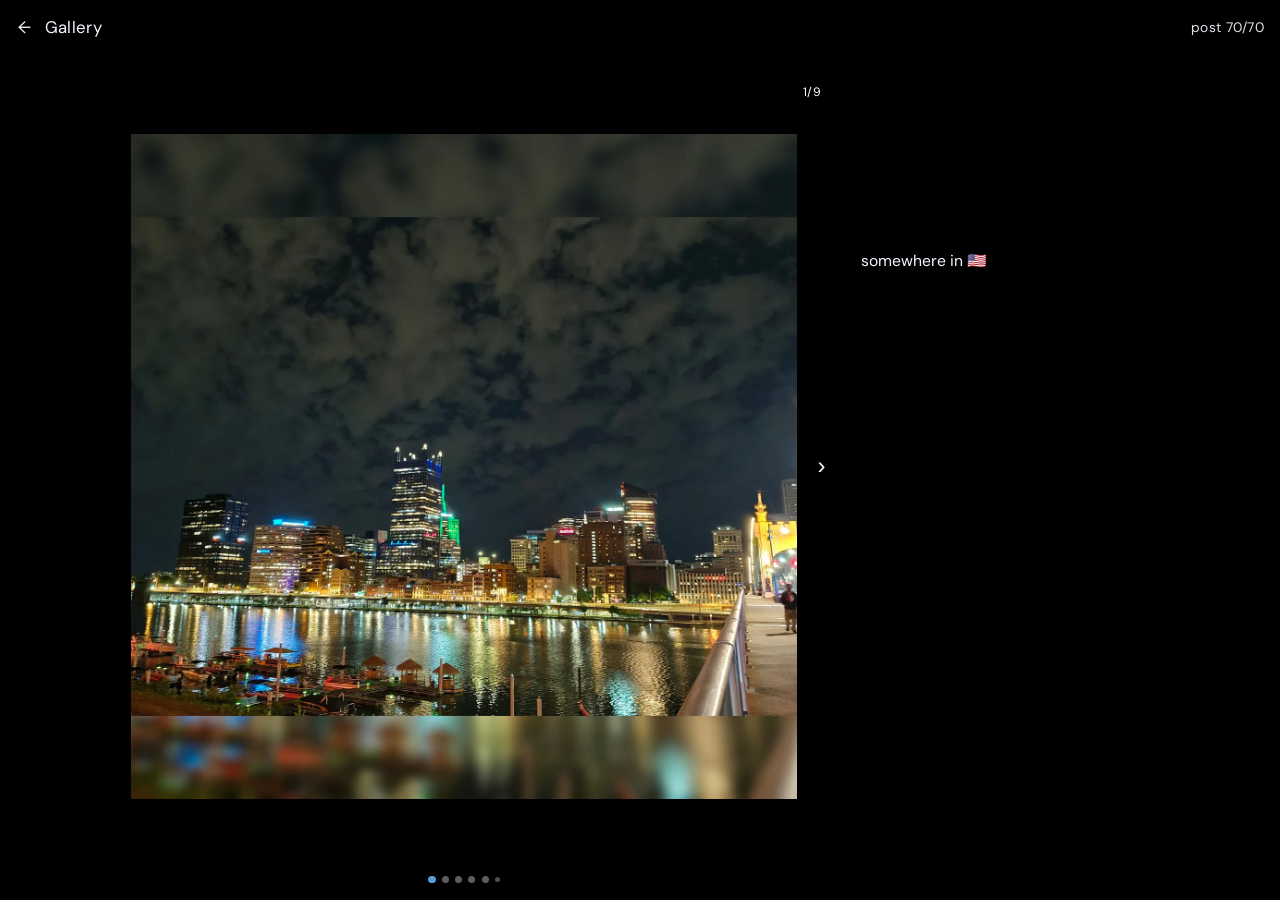
==== commit d61e5309: "gallery update" ====
--- a/gallery-view.html
+++ b/gallery-view.html
@@ -41,7 +41,7 @@
     </article>
   </section>
 
-  <script id="galleryData" type="application/json">[{"slug": "post_0070", "caption": "", "date": null, "showDate": false, "thumb": "assets/gallery/generated/thumbs/post_0070.jpg", "items": [{"type": "image", "src": "assets/gallery/posts/post_0070/1.webp", "alt": "", "poster": null, "sourceType": "image/webp", "fallbackSrc": null, "autoplay": false}, {"type": "image", "src": "assets/gallery/posts/post_0070/2.webp", "alt": "", "poster": null, "sourceType": "image/webp", "fallbackSrc": null, "autoplay": false}, {"type": "image", "src": "assets/gallery/posts/post_0070/3.webp", "alt": "", "poster": null, "sourceType": "image/webp", "fallbackSrc": null, "autoplay": false}, {"type": "image", "src": "assets/gallery/posts/post_0070/4.webp", "alt": "", "poster": null, "sourceType": "image/webp", "fallbackSrc": null, "autoplay": false}, {"type": "image", "src": "assets/gallery/posts/post_0070/5.webp", "alt": "", "poster": null, "sourceType": "image/webp", "fallbackSrc": null, "autoplay": false}, {"type": "image", "src": "assets/gallery/posts/post_0070/6.webp", "alt": "", "poster": null, "sourceType": "image/webp", "fallbackSrc": null, "autoplay": false}, {"type": "image", "src": "assets/gallery/posts/post_0070/7.webp", "alt": "", "poster": null, "sourceType": "image/webp", "fallbackSrc": null, "autoplay": false}, {"type": "image", "src": "assets/gallery/posts/post_0070/8.webp", "alt": "", "poster": null, "sourceType": "image/webp", "fallbackSrc": null, "autoplay": false}, {"type": "image", "src": "assets/gallery/posts/post_0070/9.webp", "alt": "", "poster": null, "sourceType": "image/webp", "fallbackSrc": null, "autoplay": false}]}, {"slug": "post_0069", "caption": "", "date": null, "showDate": false, "thumb": "assets/gallery/generated/thumbs/post_0069.jpg", "items": [{"type": "image", "src": "assets/gallery/posts/post_0069/1.webp", "alt": "", "poster": null, "sourceType": "image/webp", "fallbackSrc": null, "autoplay": false}]}, {"slug": "post_0068", "caption": "", "date": null, "showDate": false, "thumb": "assets/gallery/generated/thumbs/post_0068.jpg", "items": [{"type": "image", "src": "assets/gallery/posts/post_0068/1.heic", "alt": "", "poster": null, "sourceType": "image/heic", "fallbackSrc": "assets/gallery/generated/fallbacks/post_0068__1.png", "autoplay": false}, {"type": "image", "src": "assets/gallery/posts/post_0068/2.heic", "alt": "", "poster": null, "sourceType": "image/heic", "fallbackSrc": "assets/gallery/generated/fallbacks/post_0068__2.png", "autoplay": false}]}, {"slug": "post_0067", "caption": "", "date": null, "showDate": false, "thumb": "assets/gallery/generated/thumbs/post_0067.jpg", "items": [{"type": "image", "src": "assets/gallery/posts/post_0067/1.heic", "alt": "", "poster": null, "sourceType": "image/heic", "fallbackSrc": "assets/gallery/generated/fallbacks/post_0067__1.png", "autoplay": false}, {"type": "video", "src": "assets/gallery/posts/post_0067/2.mp4", "alt": "", "poster": "assets/gallery/generated/posters/post_0067__2.jpg", "sourceType": null, "fallbackSrc": null, "autoplay": false}, {"type": "image", "src": "assets/gallery/posts/post_0067/3.heic", "alt": "", "poster": null, "sourceType": "image/heic", "fallbackSrc": "assets/gallery/generated/fallbacks/post_0067__3.png", "autoplay": false}, {"type": "image", "src": "assets/gallery/posts/post_0067/4.heic", "alt": "", "poster": null, "sourceType": "image/heic", "fallbackSrc": "assets/gallery/generated/fallbacks/post_0067__4.png", "autoplay": false}, {"type": "image", "src": "assets/gallery/posts/post_0067/5.heic", "alt": "", "poster": null, "sourceType": "image/heic", "fallbackSrc": "assets/gallery/generated/fallbacks/post_0067__5.png", "autoplay": false}, {"type": "image", "src": "assets/gallery/posts/post_0067/6.heic", "alt": "", "poster": null, "sourceType": "image/heic", "fallbackSrc": "assets/gallery/generated/fallbacks/post_0067__6.png", "autoplay": false}, {"type": "image", "src": "assets/gallery/posts/post_0067/7.heic", "alt": "", "poster": null, "sourceType": "image/heic", "fallbackSrc": "assets/gallery/generated/fallbacks/post_0067__7.png", "autoplay": false}]}, {"slug": "post_0066", "caption": "", "date": null, "showDate": false, "thumb": "assets/gallery/generated/thumbs/post_0066.jpg", "items": [{"type": "image", "src": "assets/gallery/posts/post_0066/1.heic", "alt": "", "poster": null, "sourceType": "image/heic", "fallbackSrc": "assets/gallery/generated/fallbacks/post_0066__1.png", "autoplay": false}, {"type": "video", "src": "assets/gallery/posts/post_0066/2.mp4", "alt": "", "poster": "assets/gallery/generated/posters/post_0066__2.jpg", "sourceType": null, "fallbackSrc": null, "autoplay": false}, {"type": "image", "src": "assets/gallery/posts/post_0066/3.heic", "alt": "", "poster": null, "sourceType": "image/heic", "fallbackSrc": "assets/gallery/generated/fallbacks/post_0066__3.png", "autoplay": false}, {"type": "image", "src": "assets/gallery/posts/post_0066/4.heic", "alt": "", "poster": null, "sourceType": "image/heic", "fallbackSrc": "assets/gallery/generated/fallbacks/post_0066__4.png", "autoplay": false}, {"type": "image", "src": "assets/gallery/posts/post_0066/5.heic", "alt": "", "poster": null, "sourceType": "image/heic", "fallbackSrc": "assets/gallery/generated/fallbacks/post_0066__5.png", "autoplay": false}, {"type": "image", "src": "assets/gallery/posts/post_0066/6.heic", "alt": "", "poster": null, "sourceType": "image/heic", "fallbackSrc": "assets/gallery/generated/fallbacks/post_0066__6.png", "autoplay": false}, {"type": "image", "src": "assets/gallery/posts/post_0066/7.heic", "alt": "", "poster": null, "sourceType": "image/heic", "fallbackSrc": "assets/gallery/generated/fallbacks/post_0066__7.png", "autoplay": false}]}, {"slug": "post_0065", "caption": "", "date": null, "showDate": false, "thumb": "assets/gallery/generated/thumbs/post_0065.jpg", "items": [{"type": "image", "src": "assets/gallery/posts/post_0065/1.heic", "alt": "", "poster": null, "sourceType": "image/heic", "fallbackSrc": "assets/gallery/generated/fallbacks/post_0065__1.png", "autoplay": false}]}, {"slug": "post_0064", "caption": "", "date": null, "showDate": false, "thumb": "assets/gallery/generated/thumbs/post_0064.jpg", "items": [{"type": "image", "src": "assets/gallery/posts/post_0064/1.jpg", "alt": "", "poster": null, "sourceType": "image/jpeg", "fallbackSrc": null, "autoplay": false}, {"type": "image", "src": "assets/gallery/posts/post_0064/2.jpg", "alt": "", "poster": null, "sourceType": "image/jpeg", "fallbackSrc": null, "autoplay": false}, {"type": "image", "src": "assets/gallery/posts/post_0064/3.jpg", "alt": "", "poster": null, "sourceType": "image/jpeg", "fallbackSrc": null, "autoplay": false}, {"type": "image", "src": "assets/gallery/posts/post_0064/4.jpg", "alt": "", "poster": null, "sourceType": "image/jpeg", "fallbackSrc": null, "autoplay": false}, {"type": "image", "src": "assets/gallery/posts/post_0064/5.jpg", "alt": "", "poster": null, "sourceType": "image/jpeg", "fallbackSrc": null, "autoplay": false}, {"type": "image", "src": "assets/gallery/posts/post_0064/6.jpg", "alt": "", "poster": null, "sourceType": "image/jpeg", "fallbackSrc": null, "autoplay": false}, {"type": "image", "src": "assets/gallery/posts/post_0064/7.jpg", "alt": "", "poster": null, "sourceType": "image/jpeg", "fallbackSrc": null, "autoplay": false}]}, {"slug": "post_0063", "caption": "", "date": null, "showDate": false, "thumb": "assets/gallery/generated/thumbs/post_0063.jpg", "items": [{"type": "image", "src": "assets/gallery/posts/post_0063/1.jpg", "alt": "", "poster": null, "sourceType": "image/jpeg", "fallbackSrc": null, "autoplay": false}, {"type": "image", "src": "assets/gallery/posts/post_0063/2.jpg", "alt": "", "poster": null, "sourceType": "image/jpeg", "fallbackSrc": null, "autoplay": false}, {"type": "image", "src": "assets/gallery/posts/post_0063/3.jpg", "alt": "", "poster": null, "sourceType": "image/jpeg", "fallbackSrc": null, "autoplay": false}, {"type": "image", "src": "assets/gallery/posts/post_0063/4.jpg", "alt": "", "poster": null, "sourceType": "image/jpeg", "fallbackSrc": null, "autoplay": false}, {"type": "image", "src": "assets/gallery/posts/post_0063/5.jpg", "alt": "", "poster": null, "sourceType": "image/jpeg", "fallbackSrc": null, "autoplay": false}, {"type": "image", "src": "assets/gallery/posts/post_0063/6.jpg", "alt": "", "poster": null, "sourceType": "image/jpeg", "fallbackSrc": null, "autoplay": false}, {"type": "image", "src": "assets/gallery/posts/post_0063/7.jpg", "alt": "", "poster": null, "sourceType": "image/jpeg", "fallbackSrc": null, "autoplay": false}, {"type": "image", "src": "assets/gallery/posts/post_0063/8.jpg", "alt": "", "poster": null, "sourceType": "image/jpeg", "fallbackSrc": null, "autoplay": false}, {"type": "image", "src": "assets/gallery/posts/post_0063/9.jpg", "alt": "", "poster": null, "sourceType": "image/jpeg", "fallbackSrc": null, "autoplay": false}, {"type": "image", "src": "assets/gallery/posts/post_0063/10.jpg", "alt": "", "poster": null, "sourceType": "image/jpeg", "fallbackSrc": null, "autoplay": false}, {"type": "image", "src": "assets/gallery/posts/post_0063/11.jpg", "alt": "", "poster": null, "sourceType": "image/jpeg", "fallbackSrc": null, "autoplay": false}]}, {"slug": "post_0062", "caption": "", "date": null, "showDate": false, "thumb": "assets/gallery/generated/thumbs/post_0062.jpg", "items": [{"type": "image", "src": "assets/gallery/posts/post_0062/1.jpg", "alt": "", "poster": null, "sourceType": "image/jpeg", "fallbackSrc": null, "autoplay": false}, {"type": "image", "src": "assets/gallery/posts/post_0062/2.jpg", "alt": "", "poster": null, "sourceType": "image/jpeg", "fallbackSrc": null, "autoplay": false}]}, {"slug": "post_0061", "caption": "", "date": null, "showDate": false, "thumb": "assets/gallery/generated/thumbs/post_0061.jpg", "items": [{"type": "image", "src": "assets/gallery/posts/post_0061/1.jpg", "alt": "", "poster": null, "sourceType": "image/jpeg", "fallbackSrc": null, "autoplay": false}, {"type": "image", "src": "assets/gallery/posts/post_0061/2.jpg", "alt": "", "poster": null, "sourceType": "image/jpeg", "fallbackSrc": null, "autoplay": false}, {"type": "image", "src": "assets/gallery/posts/post_0061/3.jpg", "alt": "", "poster": null, "sourceType": "image/jpeg", "fallbackSrc": null, "autoplay": false}, {"type": "image", "src": "assets/gallery/posts/post_0061/4.jpg", "alt": "", "poster": null, "sourceType": "image/jpeg", "fallbackSrc": null, "autoplay": false}, {"type": "image", "src": "assets/gallery/posts/post_0061/5.jpg", "alt": "", "poster": null, "sourceType": "image/jpeg", "fallbackSrc": null, "autoplay": false}, {"type": "image", "src": "assets/gallery/posts/post_0061/6.jpg", "alt": "", "poster": null, "sourceType": "image/jpeg", "fallbackSrc": null, "autoplay": false}, {"type": "image", "src": "assets/gallery/posts/post_0061/7.jpg", "alt": "", "poster": null, "sourceType": "image/jpeg", "fallbackSrc": null, "autoplay": false}, {"type": "image", "src": "assets/gallery/posts/post_0061/8.jpg", "alt": "", "poster": null, "sourceType": "image/jpeg", "fallbackSrc": null, "autoplay": false}, {"type": "image", "src": "assets/gallery/posts/post_0061/9.jpg", "alt": "", "poster": null, "sourceType": "image/jpeg", "fallbackSrc": null, "autoplay": false}, {"type": "image", "src": "assets/gallery/posts/post_0061/10.jpg", "alt": "", "poster": null, "sourceType": "image/jpeg", "fallbackSrc": null, "autoplay": false}]}, {"slug": "post_0060", "caption": "", "date": null, "showDate": false, "thumb": "assets/gallery/generated/thumbs/post_0060.jpg", "items": [{"type": "image", "src": "assets/gallery/posts/post_0060/1.jpg", "alt": "", "poster": null, "sourceType": "image/jpeg", "fallbackSrc": null, "autoplay": false}, {"type": "image", "src": "assets/gallery/posts/post_0060/2.jpg", "alt": "", "poster": null, "sourceType": "image/jpeg", "fallbackSrc": null, "autoplay": false}, {"type": "image", "src": "assets/gallery/posts/post_0060/3.jpg", "alt": "", "poster": null, "sourceType": "image/jpeg", "fallbackSrc": null, "autoplay": false}, {"type": "image", "src": "assets/gallery/posts/post_0060/4.jpg", "alt": "", "poster": null, "sourceType": "image/jpeg", "fallbackSrc": null, "autoplay": false}, {"type": "image", "src": "assets/gallery/posts/post_0060/5.jpg", "alt": "", "poster": null, "sourceType": "image/jpeg", "fallbackSrc": null, "autoplay": false}, {"type": "image", "src": "assets/gallery/posts/post_0060/6.jpg", "alt": "", "poster": null, "sourceType": "image/jpeg", "fallbackSrc": null, "autoplay": false}, {"type": "image", "src": "assets/gallery/posts/post_0060/7.jpg", "alt": "", "poster": null, "sourceType": "image/jpeg", "fallbackSrc": null, "autoplay": false}, {"type": "image", "src": "assets/gallery/posts/post_0060/8.jpg", "alt": "", "poster": null, "sourceType": "image/jpeg", "fallbackSrc": null, "autoplay": false}, {"type": "image", "src": "assets/gallery/posts/post_0060/9.jpg", "alt": "", "poster": null, "sourceType": "image/jpeg", "fallbackSrc": null, "autoplay": false}, {"type": "image", "src": "assets/gallery/posts/post_0060/10.jpg", "alt": "", "poster": null, "sourceType": "image/jpeg", "fallbackSrc": null, "autoplay": false}, {"type": "image", "src": "assets/gallery/posts/post_0060/11.jpg", "alt": "", "poster": null, "sourceType": "image/jpeg", "fallbackSrc": null, "autoplay": false}, {"type": "image", "src": "assets/gallery/posts/post_0060/12.jpg", "alt": "", "poster": null, "sourceType": "image/jpeg", "fallbackSrc": null, "autoplay": false}, {"type": "image", "src": "assets/gallery/posts/post_0060/13.jpg", "alt": "", "poster": null, "sourceType": "image/jpeg", "fallbackSrc": null, "autoplay": false}, {"type": "image", "src": "assets/gallery/posts/post_0060/14.jpg", "alt": "", "poster": null, "sourceType": "image/jpeg", "fallbackSrc": null, "autoplay": false}, {"type": "image", "src": "assets/gallery/posts/post_0060/15.jpg", "alt": "", "poster": null, "sourceType": "image/jpeg", "fallbackSrc": null, "autoplay": false}]}, {"slug": "post_0059", "caption": "", "date": null, "showDate": false, "thumb": "assets/gallery/generated/thumbs/post_0059.jpg", "items": [{"type": "image", "src": "assets/gallery/posts/post_0059/1.jpg", "alt": "", "poster": null, "sourceType": "image/jpeg", "fallbackSrc": null, "autoplay": false}, {"type": "image", "src": "assets/gallery/posts/post_0059/2.jpg", "alt": "", "poster": null, "sourceType": "image/jpeg", "fallbackSrc": null, "autoplay": false}, {"type": "image", "src": "assets/gallery/posts/post_0059/3.jpg", "alt": "", "poster": null, "sourceType": "image/jpeg", "fallbackSrc": null, "autoplay": false}, {"type": "image", "src": "assets/gallery/posts/post_0059/4.jpg", "alt": "", "poster": null, "sourceType": "image/jpeg", "fallbackSrc": null, "autoplay": false}, {"type": "image", "src": "assets/gallery/posts/post_0059/5.jpg", "alt": "", "poster": null, "sourceType": "image/jpeg", "fallbackSrc": null, "autoplay": false}, {"type": "image", "src": "assets/gallery/posts/post_0059/6.jpg", "alt": "", "poster": null, "sourceType": "image/jpeg", "fallbackSrc": null, "autoplay": false}]}, {"slug": "post_0058", "caption": "", "date": null, "showDate": false, "thumb": "assets/gallery/generated/thumbs/post_0058.jpg", "items": [{"type": "image", "src": "assets/gallery/posts/post_0058/1.jpg", "alt": "", "poster": null, "sourceType": "image/jpeg", "fallbackSrc": null, "autoplay": false}, {"type": "image", "src": "assets/gallery/posts/post_0058/2.jpg", "alt": "", "poster": null, "sourceType": "image/jpeg", "fallbackSrc": null, "autoplay": false}, {"type": "image", "src": "assets/gallery/posts/post_0058/3.jpg", "alt": "", "poster": null, "sourceType": "image/jpeg", "fallbackSrc": null, "autoplay": false}, {"type": "image", "src": "assets/gallery/posts/post_0058/4.jpg", "alt": "", "poster": null, "sourceType": "image/jpeg", "fallbackSrc": null, "autoplay": false}]}, {"slug": "post_0057", "caption": "", "date": null, "showDate": false, "thumb": "assets/gallery/generated/thumbs/post_0057.jpg", "items": [{"type": "image", "src": "assets/gallery/posts/post_0057/1.jpg", "alt": "", "poster": null, "sourceType": "image/jpeg", "fallbackSrc": null, "autoplay": false}, {"type": "image", "src": "assets/gallery/posts/post_0057/2.jpg", "alt": "", "poster": null, "sourceType": "image/jpeg", "fallbackSrc": null, "autoplay": false}, {"type": "image", "src": "assets/gallery/posts/post_0057/3.jpg", "alt": "", "poster": null, "sourceType": "image/jpeg", "fallbackSrc": null, "autoplay": false}, {"type": "image", "src": "assets/gallery/posts/post_0057/4.jpg", "alt": "", "poster": null, "sourceType": "image/jpeg", "fallbackSrc": null, "autoplay": false}, {"type": "image", "src": "assets/gallery/posts/post_0057/5.jpg", "alt": "", "poster": null, "sourceType": "image/jpeg", "fallbackSrc": null, "autoplay": false}]}, {"slug": "post_0056", "caption": "", "date": null, "showDate": false, "thumb": "assets/gallery/generated/thumbs/post_0056.jpg", "items": [{"type": "image", "src": "assets/gallery/posts/post_0056/1.jpg", "alt": "", "poster": null, "sourceType": "image/jpeg", "fallbackSrc": null, "autoplay": false}, {"type": "image", "src": "assets/gallery/posts/post_0056/2.jpg", "alt": "", "poster": null, "sourceType": "image/jpeg", "fallbackSrc": null, "autoplay": false}, {"type": "image", "src": "assets/gallery/posts/post_0056/3.jpg", "alt": "", "poster": null, "sourceType": "image/jpeg", "fallbackSrc": null, "autoplay": false}, {"type": "image", "src": "assets/gallery/posts/post_0056/4.jpg", "alt": "", "poster": null, "sourceType": "image/jpeg", "fallbackSrc": null, "autoplay": false}]}, {"slug": "post_0055", "caption": "", "date": null, "showDate": false, "thumb": "assets/gallery/generated/thumbs/post_0055.jpg", "items": [{"type": "image", "src": "assets/gallery/posts/post_0055/1.jpg", "alt": "", "poster": null, "sourceType": "image/jpeg", "fallbackSrc": null, "autoplay": false}, {"type": "image", "src": "assets/gallery/posts/post_0055/2.jpg", "alt": "", "poster": null, "sourceType": "image/jpeg", "fallbackSrc": null, "autoplay": false}]}, {"slug": "post_0054", "caption": "", "date": null, "showDate": false, "thumb": "assets/gallery/generated/thumbs/post_0054.jpg", "items": [{"type": "image", "src": "assets/gallery/posts/post_0054/1.jpg", "alt": "", "poster": null, "sourceType": "image/jpeg", "fallbackSrc": null, "autoplay": false}, {"type": "image", "src": "assets/gallery/posts/post_0054/2.jpg", "alt": "", "poster": null, "sourceType": "image/jpeg", "fallbackSrc": null, "autoplay": false}, {"type": "image", "src": "assets/gallery/posts/post_0054/3.jpg", "alt": "", "poster": null, "sourceType": "image/jpeg", "fallbackSrc": null, "autoplay": false}]}, {"slug": "post_0053", "caption": "", "date": null, "showDate": false, "thumb": "assets/gallery/generated/thumbs/post_0053.jpg", "items": [{"type": "image", "src": "assets/gallery/posts/post_0053/1.jpg", "alt": "", "poster": null, "sourceType": "image/jpeg", "fallbackSrc": null, "autoplay": false}, {"type": "image", "src": "assets/gallery/posts/post_0053/2.jpg", "alt": "", "poster": null, "sourceType": "image/jpeg", "fallbackSrc": null, "autoplay": false}, {"type": "image", "src": "assets/gallery/posts/post_0053/3.jpg", "alt": "", "poster": null, "sourceType": "image/jpeg", "fallbackSrc": null, "autoplay": false}]}, {"slug": "post_0052", "caption": "", "date": null, "showDate": false, "thumb": "assets/gallery/generated/thumbs/post_0052.jpg", "items": [{"type": "image", "src": "assets/gallery/posts/post_0052/1.jpg", "alt": "", "poster": null, "sourceType": "image/jpeg", "fallbackSrc": null, "autoplay": false}, {"type": "image", "src": "assets/gallery/posts/post_0052/2.jpg", "alt": "", "poster": null, "sourceType": "image/jpeg", "fallbackSrc": null, "autoplay": false}]}, {"slug": "post_0051", "caption": "", "date": null, "showDate": false, "thumb": "assets/gallery/generated/thumbs/post_0051.jpg", "items": [{"type": "image", "src": "assets/gallery/posts/post_0051/1.jpg", "alt": "", "poster": null, "sourceType": "image/jpeg", "fallbackSrc": null, "autoplay": false}, {"type": "image", "src": "assets/gallery/posts/post_0051/2.jpg", "alt": "", "poster": null, "sourceType": "image/jpeg", "fallbackSrc": null, "autoplay": false}, {"type": "image", "src": "assets/gallery/posts/post_0051/3.jpg", "alt": "", "poster": null, "sourceType": "image/jpeg", "fallbackSrc": null, "autoplay": false}]}, {"slug": "post_0050", "caption": "", "date": null, "showDate": false, "thumb": "assets/gallery/generated/thumbs/post_0050.jpg", "items": [{"type": "image", "src": "assets/gallery/posts/post_0050/1.jpg", "alt": "", "poster": null, "sourceType": "image/jpeg", "fallbackSrc": null, "autoplay": false}]}, {"slug": "post_0049", "caption": "", "date": null, "showDate": false, "thumb": "assets/gallery/generated/thumbs/post_0049.jpg", "items": [{"type": "image", "src": "assets/gallery/posts/post_0049/1.jpg", "alt": "", "poster": null, "sourceType": "image/jpeg", "fallbackSrc": null, "autoplay": false}, {"type": "image", "src": "assets/gallery/posts/post_0049/2.jpg", "alt": "", "poster": null, "sourceType": "image/jpeg", "fallbackSrc": null, "autoplay": false}]}, {"slug": "post_0048", "caption": "", "date": null, "showDate": false, "thumb": "assets/gallery/generated/thumbs/post_0048.jpg", "items": [{"type": "image", "src": "assets/gallery/posts/post_0048/1.jpg", "alt": "", "poster": null, "sourceType": "image/jpeg", "fallbackSrc": null, "autoplay": false}]}, {"slug": "post_0047", "caption": "", "date": null, "showDate": false, "thumb": "assets/gallery/generated/thumbs/post_0047.jpg", "items": [{"type": "image", "src": "assets/gallery/posts/post_0047/1.jpg", "alt": "", "poster": null, "sourceType": "image/jpeg", "fallbackSrc": null, "autoplay": false}]}, {"slug": "post_0046", "caption": "", "date": null, "showDate": false, "thumb": "assets/gallery/generated/thumbs/post_0046.jpg", "items": [{"type": "image", "src": "assets/gallery/posts/post_0046/1.jpg", "alt": "", "poster": null, "sourceType": "image/jpeg", "fallbackSrc": null, "autoplay": false}, {"type": "image", "src": "assets/gallery/posts/post_0046/2.jpg", "alt": "", "poster": null, "sourceType": "image/jpeg", "fallbackSrc": null, "autoplay": false}]}, {"slug": "post_0045", "caption": "", "date": null, "showDate": false, "thumb": "assets/gallery/generated/thumbs/post_0045.jpg", "items": [{"type": "image", "src": "assets/gallery/posts/post_0045/1.jpg", "alt": "", "poster": null, "sourceType": "image/jpeg", "fallbackSrc": null, "autoplay": false}, {"type": "image", "src": "assets/gallery/posts/post_0045/2.jpg", "alt": "", "poster": null, "sourceType": "image/jpeg", "fallbackSrc": null, "autoplay": false}]}, {"slug": "post_0044", "caption": "", "date": null, "showDate": false, "thumb": "assets/gallery/generated/thumbs/post_0044.jpg", "items": [{"type": "image", "src": "assets/gallery/posts/post_0044/1.jpg", "alt": "", "poster": null, "sourceType": "image/jpeg", "fallbackSrc": null, "autoplay": false}]}, {"slug": "post_0043", "caption": "", "date": null, "showDate": false, "thumb": "assets/gallery/generated/thumbs/post_0043.jpg", "items": [{"type": "image", "src": "assets/gallery/posts/post_0043/1.jpg", "alt": "", "poster": null, "sourceType": "image/jpeg", "fallbackSrc": null, "autoplay": false}, {"type": "image", "src": "assets/gallery/posts/post_0043/2.jpg", "alt": "", "poster": null, "sourceType": "image/jpeg", "fallbackSrc": null, "autoplay": false}]}, {"slug": "post_0042", "caption": "", "date": null, "showDate": false, "thumb": "assets/gallery/generated/thumbs/post_0042.jpg", "items": [{"type": "image", "src": "assets/gallery/posts/post_0042/1.jpg", "alt": "", "poster": null, "sourceType": "image/jpeg", "fallbackSrc": null, "autoplay": false}, {"type": "image", "src": "assets/gallery/posts/post_0042/2.jpg", "alt": "", "poster": null, "sourceType": "image/jpeg", "fallbackSrc": null, "autoplay": false}]}, {"slug": "post_0041", "caption": "", "date": null, "showDate": false, "thumb": "assets/gallery/generated/thumbs/post_0041.jpg", "items": [{"type": "image", "src": "assets/gallery/posts/post_0041/1.jpg", "alt": "", "poster": null, "sourceType": "image/jpeg", "fallbackSrc": null, "autoplay": false}, {"type": "image", "src": "assets/gallery/posts/post_0041/2.jpg", "alt": "", "poster": null, "sourceType": "image/jpeg", "fallbackSrc": null, "autoplay": false}, {"type": "image", "src": "assets/gallery/posts/post_0041/3.jpg", "alt": "", "poster": null, "sourceType": "image/jpeg", "fallbackSrc": null, "autoplay": false}, {"type": "image", "src": "assets/gallery/posts/post_0041/4.jpg", "alt": "", "poster": null, "sourceType": "image/jpeg", "fallbackSrc": null, "autoplay": false}, {"type": "image", "src": "assets/gallery/posts/post_0041/5.jpg", "alt": "", "poster": null, "sourceType": "image/jpeg", "fallbackSrc": null, "autoplay": false}]}, {"slug": "post_0040", "caption": "", "date": null, "showDate": false, "thumb": "assets/gallery/generated/thumbs/post_0040.jpg", "items": [{"type": "image", "src": "assets/gallery/posts/post_0040/1.webp", "alt": "", "poster": null, "sourceType": "image/webp", "fallbackSrc": null, "autoplay": false}]}, {"slug": "post_0039", "caption": "", "date": null, "showDate": false, "thumb": "assets/gallery/generated/thumbs/post_0039.jpg", "items": [{"type": "image", "src": "assets/gallery/posts/post_0039/1.jpg", "alt": "", "poster": null, "sourceType": "image/jpeg", "fallbackSrc": null, "autoplay": false}, {"type": "image", "src": "assets/gallery/posts/post_0039/2.jpg", "alt": "", "poster": null, "sourceType": "image/jpeg", "fallbackSrc": null, "autoplay": false}]}, {"slug": "post_0038", "caption": "", "date": null, "showDate": false, "thumb": "assets/gallery/generated/thumbs/post_0038.jpg", "items": [{"type": "image", "src": "assets/gallery/posts/post_0038/1.webp", "alt": "", "poster": null, "sourceType": "image/webp", "fallbackSrc": null, "autoplay": false}]}, {"slug": "post_0037", "caption": "", "date": null, "showDate": false, "thumb": "assets/gallery/generated/thumbs/post_0037.jpg", "items": [{"type": "image", "src": "assets/gallery/posts/post_0037/1.webp", "alt": "", "poster": null, "sourceType": "image/webp", "fallbackSrc": null, "autoplay": false}, {"type": "image", "src": "assets/gallery/posts/post_0037/2.webp", "alt": "", "poster": null, "sourceType": "image/webp", "fallbackSrc": null, "autoplay": false}]}, {"slug": "post_0036", "caption": "", "date": null, "showDate": false, "thumb": "assets/gallery/generated/thumbs/post_0036.jpg", "items": [{"type": "image", "src": "assets/gallery/posts/post_0036/1.webp", "alt": "", "poster": null, "sourceType": "image/webp", "fallbackSrc": null, "autoplay": false}]}, {"slug": "post_0035", "caption": "", "date": null, "showDate": false, "thumb": "assets/gallery/generated/thumbs/post_0035.jpg", "items": [{"type": "image", "src": "assets/gallery/posts/post_0035/1.webp", "alt": "", "poster": null, "sourceType": "image/webp", "fallbackSrc": null, "autoplay": false}, {"type": "image", "src": "assets/gallery/posts/post_0035/2.webp", "alt": "", "poster": null, "sourceType": "image/webp", "fallbackSrc": null, "autoplay": false}, {"type": "image", "src": "assets/gallery/posts/post_0035/3.webp", "alt": "", "poster": null, "sourceType": "image/webp", "fallbackSrc": null, "autoplay": false}, {"type": "video", "src": "assets/gallery/posts/post_0035/4.mp4", "alt": "", "poster": "assets/gallery/generated/posters/post_0035__4.jpg", "sourceType": null, "fallbackSrc": null, "autoplay": false}]}, {"slug": "post_0034", "caption": "", "date": null, "showDate": false, "thumb": "assets/gallery/generated/thumbs/post_0034.jpg", "items": [{"type": "image", "src": "assets/gallery/posts/post_0034/1.webp", "alt": "", "poster": null, "sourceType": "image/webp", "fallbackSrc": null, "autoplay": false}]}, {"slug": "post_0033", "caption": "", "date": null, "showDate": false, "thumb": "assets/gallery/generated/thumbs/post_0033.jpg", "items": [{"type": "image", "src": "assets/gallery/posts/post_0033/1.webp", "alt": "", "poster": null, "sourceType": "image/webp", "fallbackSrc": null, "autoplay": false}]}, {"slug": "post_0032", "caption": "", "date": null, "showDate": false, "thumb": "assets/gallery/generated/thumbs/post_0032.jpg", "items": [{"type": "image", "src": "assets/gallery/posts/post_0032/1.webp", "alt": "", "poster": null, "sourceType": "image/webp", "fallbackSrc": null, "autoplay": false}, {"type": "image", "src": "assets/gallery/posts/post_0032/2.webp", "alt": "", "poster": null, "sourceType": "image/webp", "fallbackSrc": null, "autoplay": false}, {"type": "image", "src": "assets/gallery/posts/post_0032/3.webp", "alt": "", "poster": null, "sourceType": "image/webp", "fallbackSrc": null, "autoplay": false}]}, {"slug": "post_0031", "caption": "", "date": null, "showDate": false, "thumb": "assets/gallery/generated/thumbs/post_0031.jpg", "items": [{"type": "image", "src": "assets/gallery/posts/post_0031/1.webp", "alt": "", "poster": null, "sourceType": "image/webp", "fallbackSrc": null, "autoplay": false}]}, {"slug": "post_0030", "caption": "", "date": null, "showDate": false, "thumb": "assets/gallery/generated/thumbs/post_0030.jpg", "items": [{"type": "image", "src": "assets/gallery/posts/post_0030/1.webp", "alt": "", "poster": null, "sourceType": "image/webp", "fallbackSrc": null, "autoplay": false}]}, {"slug": "post_0029", "caption": "", "date": null, "showDate": false, "thumb": "assets/gallery/generated/thumbs/post_0029.jpg", "items": [{"type": "image", "src": "assets/gallery/posts/post_0029/1.webp", "alt": "", "poster": null, "sourceType": "image/webp", "fallbackSrc": null, "autoplay": false}]}, {"slug": "post_0028", "caption": "", "date": null, "showDate": false, "thumb": "assets/gallery/generated/thumbs/post_0028.jpg", "items": [{"type": "image", "src": "assets/gallery/posts/post_0028/1.jpg", "alt": "", "poster": null, "sourceType": "image/jpeg", "fallbackSrc": null, "autoplay": false}, {"type": "image", "src": "assets/gallery/posts/post_0028/2.jpg", "alt": "", "poster": null, "sourceType": "image/jpeg", "fallbackSrc": null, "autoplay": false}]}, {"slug": "post_0027", "caption": "", "date": null, "showDate": false, "thumb": "assets/gallery/generated/thumbs/post_0027.jpg", "items": [{"type": "image", "src": "assets/gallery/posts/post_0027/1.webp", "alt": "", "poster": null, "sourceType": "image/webp", "fallbackSrc": null, "autoplay": false}, {"type": "image", "src": "assets/gallery/posts/post_0027/2.webp", "alt": "", "poster": null, "sourceType": "image/webp", "fallbackSrc": null, "autoplay": false}, {"type": "image", "src": "assets/gallery/posts/post_0027/3.webp", "alt": "", "poster": null, "sourceType": "image/webp", "fallbackSrc": null, "autoplay": false}, {"type": "image", "src": "assets/gallery/posts/post_0027/4.webp", "alt": "", "poster": null, "sourceType": "image/webp", "fallbackSrc": null, "autoplay": false}]}, {"slug": "post_0026", "caption": "", "date": null, "showDate": false, "thumb": "assets/gallery/generated/thumbs/post_0026.jpg", "items": [{"type": "image", "src": "assets/gallery/posts/post_0026/1.webp", "alt": "", "poster": null, "sourceType": "image/webp", "fallbackSrc": null, "autoplay": false}]}, {"slug": "post_0025", "caption": "", "date": null, "showDate": false, "thumb": "assets/gallery/generated/thumbs/post_0025.jpg", "items": [{"type": "image", "src": "assets/gallery/posts/post_0025/1.webp", "alt": "", "poster": null, "sourceType": "image/webp", "fallbackSrc": null, "autoplay": false}, {"type": "image", "src": "assets/gallery/posts/post_0025/2.webp", "alt": "", "poster": null, "sourceType": "image/webp", "fallbackSrc": null, "autoplay": false}, {"type": "image", "src": "assets/gallery/posts/post_0025/3.webp", "alt": "", "poster": null, "sourceType": "image/webp", "fallbackSrc": null, "autoplay": false}]}, {"slug": "post_0024", "caption": "", "date": null, "showDate": false, "thumb": "assets/gallery/generated/thumbs/post_0024.jpg", "items": [{"type": "image", "src": "assets/gallery/posts/post_0024/1.webp", "alt": "", "poster": null, "sourceType": "image/webp", "fallbackSrc": null, "autoplay": false}]}, {"slug": "post_0023", "caption": "", "date": null, "showDate": false, "thumb": "assets/gallery/generated/thumbs/post_0023.jpg", "items": [{"type": "image", "src": "assets/gallery/posts/post_0023/1.jpg", "alt": "", "poster": null, "sourceType": "image/jpeg", "fallbackSrc": null, "autoplay": false}]}, {"slug": "post_0022", "caption": "", "date": null, "showDate": false, "thumb": "assets/gallery/generated/thumbs/post_0022.jpg", "items": [{"type": "image", "src": "assets/gallery/posts/post_0022/1.jpg", "alt": "", "poster": null, "sourceType": "image/jpeg", "fallbackSrc": null, "autoplay": false}]}, {"slug": "post_0021", "caption": "", "date": null, "showDate": false, "thumb": "assets/gallery/generated/thumbs/post_0021.jpg", "items": [{"type": "image", "src": "assets/gallery/posts/post_0021/1.jpg", "alt": "", "poster": null, "sourceType": "image/jpeg", "fallbackSrc": null, "autoplay": false}]}, {"slug": "post_0020", "caption": "", "date": null, "showDate": false, "thumb": "assets/gallery/generated/thumbs/post_0020.jpg", "items": [{"type": "image", "src": "assets/gallery/posts/post_0020/1.jpg", "alt": "", "poster": null, "sourceType": "image/jpeg", "fallbackSrc": null, "autoplay": false}]}, {"slug": "post_0019", "caption": "", "date": null, "showDate": false, "thumb": "assets/gallery/generated/thumbs/post_0019.jpg", "items": [{"type": "image", "src": "assets/gallery/posts/post_0019/1.jpg", "alt": "", "poster": null, "sourceType": "image/jpeg", "fallbackSrc": null, "autoplay": false}]}, {"slug": "post_0018", "caption": "", "date": null, "showDate": false, "thumb": "assets/gallery/generated/thumbs/post_0018.jpg", "items": [{"type": "image", "src": "assets/gallery/posts/post_0018/1.jpg", "alt": "", "poster": null, "sourceType": "image/jpeg", "fallbackSrc": null, "autoplay": false}]}, {"slug": "post_0017", "caption": "", "date": null, "showDate": false, "thumb": "assets/gallery/generated/thumbs/post_0017.jpg", "items": [{"type": "image", "src": "assets/gallery/posts/post_0017/1.jpg", "alt": "", "poster": null, "sourceType": "image/jpeg", "fallbackSrc": null, "autoplay": false}]}, {"slug": "post_0016", "caption": "", "date": null, "showDate": false, "thumb": "assets/gallery/generated/thumbs/post_0016.jpg", "items": [{"type": "image", "src": "assets/gallery/posts/post_0016/1.jpg", "alt": "", "poster": null, "sourceType": "image/jpeg", "fallbackSrc": null, "autoplay": false}]}, {"slug": "post_0015", "caption": "", "date": null, "showDate": false, "thumb": "assets/gallery/generated/thumbs/post_0015.jpg", "items": [{"type": "image", "src": "assets/gallery/posts/post_0015/1.jpg", "alt": "", "poster": null, "sourceType": "image/jpeg", "fallbackSrc": null, "autoplay": false}]}, {"slug": "post_0014", "caption": "", "date": null, "showDate": false, "thumb": "assets/gallery/generated/thumbs/post_0014.jpg", "items": [{"type": "image", "src": "assets/gallery/posts/post_0014/1.jpg", "alt": "", "poster": null, "sourceType": "image/jpeg", "fallbackSrc": null, "autoplay": false}]}, {"slug": "post_0013", "caption": "", "date": null, "showDate": false, "thumb": "assets/gallery/generated/thumbs/post_0013.jpg", "items": [{"type": "image", "src": "assets/gallery/posts/post_0013/1.jpg", "alt": "", "poster": null, "sourceType": "image/jpeg", "fallbackSrc": null, "autoplay": false}]}, {"slug": "post_0012", "caption": "", "date": null, "showDate": false, "thumb": "assets/gallery/generated/thumbs/post_0012.jpg", "items": [{"type": "image", "src": "assets/gallery/posts/post_0012/1.jpg", "alt": "", "poster": null, "sourceType": "image/jpeg", "fallbackSrc": null, "autoplay": false}, {"type": "image", "src": "assets/gallery/posts/post_0012/2.jpg", "alt": "", "poster": null, "sourceType": "image/jpeg", "fallbackSrc": null, "autoplay": false}]}, {"slug": "post_0011", "caption": "", "date": null, "showDate": false, "thumb": "assets/gallery/generated/thumbs/post_0011.jpg", "items": [{"type": "image", "src": "assets/gallery/posts/post_0011/1.jpg", "alt": "", "poster": null, "sourceType": "image/jpeg", "fallbackSrc": null, "autoplay": false}]}, {"slug": "post_0010", "caption": "", "date": null, "showDate": false, "thumb": "assets/gallery/generated/thumbs/post_0010.jpg", "items": [{"type": "image", "src": "assets/gallery/posts/post_0010/1.jpg", "alt": "", "poster": null, "sourceType": "image/jpeg", "fallbackSrc": null, "autoplay": false}]}, {"slug": "post_0009", "caption": "", "date": null, "showDate": false, "thumb": "assets/gallery/generated/thumbs/post_0009.jpg", "items": [{"type": "image", "src": "assets/gallery/posts/post_0009/1.jpg", "alt": "", "poster": null, "sourceType": "image/jpeg", "fallbackSrc": null, "autoplay": false}, {"type": "image", "src": "assets/gallery/posts/post_0009/2.jpg", "alt": "", "poster": null, "sourceType": "image/jpeg", "fallbackSrc": null, "autoplay": false}]}, {"slug": "post_0008", "caption": "", "date": null, "showDate": false, "thumb": "assets/gallery/generated/thumbs/post_0008.jpg", "items": [{"type": "image", "src": "assets/gallery/posts/post_0008/1.jpg", "alt": "", "poster": null, "sourceType": "image/jpeg", "fallbackSrc": null, "autoplay": false}]}, {"slug": "post_0007", "caption": "", "date": null, "showDate": false, "thumb": "assets/gallery/generated/thumbs/post_0007.jpg", "items": [{"type": "image", "src": "assets/gallery/posts/post_0007/1.jpg", "alt": "", "poster": null, "sourceType": "image/jpeg", "fallbackSrc": null, "autoplay": false}]}, {"slug": "post_0006", "caption": "", "date": null, "showDate": false, "thumb": "assets/gallery/generated/thumbs/post_0006.jpg", "items": [{"type": "image", "src": "assets/gallery/posts/post_0006/1.jpg", "alt": "", "poster": null, "sourceType": "image/jpeg", "fallbackSrc": null, "autoplay": false}]}, {"slug": "post_0005", "caption": "", "date": null, "showDate": false, "thumb": "assets/gallery/generated/thumbs/post_0005.jpg", "items": [{"type": "image", "src": "assets/gallery/posts/post_0005/1.jpg", "alt": "", "poster": null, "sourceType": "image/jpeg", "fallbackSrc": null, "autoplay": false}]}, {"slug": "post_0004", "caption": "", "date": null, "showDate": false, "thumb": "assets/gallery/generated/thumbs/post_0004.jpg", "items": [{"type": "image", "src": "assets/gallery/posts/post_0004/1.jpg", "alt": "", "poster": null, "sourceType": "image/jpeg", "fallbackSrc": null, "autoplay": false}]}, {"slug": "post_0003", "caption": "", "date": null, "showDate": false, "thumb": "assets/gallery/generated/thumbs/post_0003.jpg", "items": [{"type": "image", "src": "assets/gallery/posts/post_0003/1.jpg", "alt": "", "poster": null, "sourceType": "image/jpeg", "fallbackSrc": null, "autoplay": false}]}, {"slug": "post_0002", "caption": "", "date": null, "showDate": false, "thumb": "assets/gallery/generated/thumbs/post_0002.jpg", "items": [{"type": "image", "src": "assets/gallery/posts/post_0002/1.jpg", "alt": "", "poster": null, "sourceType": "image/jpeg", "fallbackSrc": null, "autoplay": false}, {"type": "image", "src": "assets/gallery/posts/post_0002/2.jpg", "alt": "", "poster": null, "sourceType": "image/jpeg", "fallbackSrc": null, "autoplay": false}]}, {"slug": "post_0001", "caption": "", "date": null, "showDate": false, "thumb": "assets/gallery/generated/thumbs/post_0001.jpg", "items": [{"type": "image", "src": "assets/gallery/posts/post_0001/1.jpg", "alt": "", "poster": null, "sourceType": "image/jpeg", "fallbackSrc": null, "autoplay": false}]}]</script>
+  <script id="galleryData" type="application/json">[{"slug": "post_0070", "caption": "somewhere in 🇺🇸", "date": "May 13, 2026", "showDate": false, "thumb": "assets/gallery/generated/thumbs/post_0070.jpg", "items": [{"type": "image", "src": "assets/gallery/posts/post_0070/1.webp", "alt": "", "poster": null, "sourceType": "image/webp", "fallbackSrc": null, "autoplay": false}, {"type": "image", "src": "assets/gallery/posts/post_0070/2.webp", "alt": "", "poster": null, "sourceType": "image/webp", "fallbackSrc": null, "autoplay": false}, {"type": "image", "src": "assets/gallery/posts/post_0070/3.webp", "alt": "", "poster": null, "sourceType": "image/webp", "fallbackSrc": null, "autoplay": false}, {"type": "image", "src": "assets/gallery/posts/post_0070/4.webp", "alt": "", "poster": null, "sourceType": "image/webp", "fallbackSrc": null, "autoplay": false}, {"type": "image", "src": "assets/gallery/posts/post_0070/5.webp", "alt": "", "poster": null, "sourceType": "image/webp", "fallbackSrc": null, "autoplay": false}, {"type": "image", "src": "assets/gallery/posts/post_0070/6.webp", "alt": "", "poster": null, "sourceType": "image/webp", "fallbackSrc": null, "autoplay": false}, {"type": "image", "src": "assets/gallery/posts/post_0070/7.webp", "alt": "", "poster": null, "sourceType": "image/webp", "fallbackSrc": null, "autoplay": false}, {"type": "image", "src": "assets/gallery/posts/post_0070/8.webp", "alt": "", "poster": null, "sourceType": "image/webp", "fallbackSrc": null, "autoplay": false}, {"type": "image", "src": "assets/gallery/posts/post_0070/9.webp", "alt": "", "poster": null, "sourceType": "image/webp", "fallbackSrc": null, "autoplay": false}]}, {"slug": "post_0069", "caption": "a snowy winter night", "date": "November 30, 2025", "showDate": false, "thumb": "assets/gallery/generated/thumbs/post_0069.jpg", "items": [{"type": "image", "src": "assets/gallery/posts/post_0069/1.webp", "alt": "", "poster": null, "sourceType": "image/webp", "fallbackSrc": null, "autoplay": false}]}, {"slug": "post_0068", "caption": "01.11.2022 - 15.09.2025\nphd ✅✅✅\n", "date": "September 15, 2025", "showDate": false, "thumb": "assets/gallery/generated/thumbs/post_0068.jpg", "items": [{"type": "image", "src": "assets/gallery/posts/post_0068/1.heic", "alt": "", "poster": null, "sourceType": "image/heic", "fallbackSrc": "assets/gallery/generated/fallbacks/post_0068__1.png", "autoplay": false}, {"type": "image", "src": "assets/gallery/posts/post_0068/2.heic", "alt": "", "poster": null, "sourceType": "image/heic", "fallbackSrc": "assets/gallery/generated/fallbacks/post_0068__2.png", "autoplay": false}]}, {"slug": "post_0067", "caption": "gorges are gorgeous", "date": "September 10, 2025", "showDate": false, "thumb": "assets/gallery/generated/thumbs/post_0067.jpg", "items": [{"type": "image", "src": "assets/gallery/posts/post_0067/1.heic", "alt": "", "poster": null, "sourceType": "image/heic", "fallbackSrc": "assets/gallery/generated/fallbacks/post_0067__1.png", "autoplay": false}, {"type": "video", "src": "assets/gallery/posts/post_0067/2.mp4", "alt": "", "poster": "assets/gallery/generated/posters/post_0067__2.jpg", "sourceType": null, "fallbackSrc": null, "autoplay": false}, {"type": "image", "src": "assets/gallery/posts/post_0067/3.heic", "alt": "", "poster": null, "sourceType": "image/heic", "fallbackSrc": "assets/gallery/generated/fallbacks/post_0067__3.png", "autoplay": false}, {"type": "image", "src": "assets/gallery/posts/post_0067/4.heic", "alt": "", "poster": null, "sourceType": "image/heic", "fallbackSrc": "assets/gallery/generated/fallbacks/post_0067__4.png", "autoplay": false}, {"type": "image", "src": "assets/gallery/posts/post_0067/5.heic", "alt": "", "poster": null, "sourceType": "image/heic", "fallbackSrc": "assets/gallery/generated/fallbacks/post_0067__5.png", "autoplay": false}, {"type": "image", "src": "assets/gallery/posts/post_0067/6.heic", "alt": "", "poster": null, "sourceType": "image/heic", "fallbackSrc": "assets/gallery/generated/fallbacks/post_0067__6.png", "autoplay": false}, {"type": "image", "src": "assets/gallery/posts/post_0067/7.heic", "alt": "", "poster": null, "sourceType": "image/heic", "fallbackSrc": "assets/gallery/generated/fallbacks/post_0067__7.png", "autoplay": false}]}, {"slug": "post_0066", "caption": "Stoos Ridge hike", "date": "August 28, 2025", "showDate": false, "thumb": "assets/gallery/generated/thumbs/post_0066.jpg", "items": [{"type": "image", "src": "assets/gallery/posts/post_0066/1.heic", "alt": "", "poster": null, "sourceType": "image/heic", "fallbackSrc": "assets/gallery/generated/fallbacks/post_0066__1.png", "autoplay": false}, {"type": "video", "src": "assets/gallery/posts/post_0066/2.mp4", "alt": "", "poster": "assets/gallery/generated/posters/post_0066__2.jpg", "sourceType": null, "fallbackSrc": null, "autoplay": false}, {"type": "image", "src": "assets/gallery/posts/post_0066/3.heic", "alt": "", "poster": null, "sourceType": "image/heic", "fallbackSrc": "assets/gallery/generated/fallbacks/post_0066__3.png", "autoplay": false}, {"type": "image", "src": "assets/gallery/posts/post_0066/4.heic", "alt": "", "poster": null, "sourceType": "image/heic", "fallbackSrc": "assets/gallery/generated/fallbacks/post_0066__4.png", "autoplay": false}, {"type": "image", "src": "assets/gallery/posts/post_0066/5.heic", "alt": "", "poster": null, "sourceType": "image/heic", "fallbackSrc": "assets/gallery/generated/fallbacks/post_0066__5.png", "autoplay": false}, {"type": "image", "src": "assets/gallery/posts/post_0066/6.heic", "alt": "", "poster": null, "sourceType": "image/heic", "fallbackSrc": "assets/gallery/generated/fallbacks/post_0066__6.png", "autoplay": false}, {"type": "image", "src": "assets/gallery/posts/post_0066/7.heic", "alt": "", "poster": null, "sourceType": "image/heic", "fallbackSrc": "assets/gallery/generated/fallbacks/post_0066__7.png", "autoplay": false}]}, {"slug": "post_0065", "caption": "🫣", "date": "August 23, 2025", "showDate": false, "thumb": "assets/gallery/generated/thumbs/post_0065.jpg", "items": [{"type": "image", "src": "assets/gallery/posts/post_0065/1.heic", "alt": "", "poster": null, "sourceType": "image/heic", "fallbackSrc": "assets/gallery/generated/fallbacks/post_0065__1.png", "autoplay": false}]}, {"slug": "post_0064", "caption": "hiking in Interlaken...", "date": "August 15, 2025", "showDate": false, "thumb": "assets/gallery/generated/thumbs/post_0064.jpg", "items": [{"type": "image", "src": "assets/gallery/posts/post_0064/1.jpg", "alt": "", "poster": null, "sourceType": "image/jpeg", "fallbackSrc": null, "autoplay": false}, {"type": "image", "src": "assets/gallery/posts/post_0064/2.jpg", "alt": "", "poster": null, "sourceType": "image/jpeg", "fallbackSrc": null, "autoplay": false}, {"type": "image", "src": "assets/gallery/posts/post_0064/3.jpg", "alt": "", "poster": null, "sourceType": "image/jpeg", "fallbackSrc": null, "autoplay": false}, {"type": "image", "src": "assets/gallery/posts/post_0064/4.jpg", "alt": "", "poster": null, "sourceType": "image/jpeg", "fallbackSrc": null, "autoplay": false}, {"type": "image", "src": "assets/gallery/posts/post_0064/5.jpg", "alt": "", "poster": null, "sourceType": "image/jpeg", "fallbackSrc": null, "autoplay": false}, {"type": "image", "src": "assets/gallery/posts/post_0064/6.jpg", "alt": "", "poster": null, "sourceType": "image/jpeg", "fallbackSrc": null, "autoplay": false}, {"type": "image", "src": "assets/gallery/posts/post_0064/7.jpg", "alt": "", "poster": null, "sourceType": "image/jpeg", "fallbackSrc": null, "autoplay": false}]}, {"slug": "post_0063", "caption": "Lake Geneva ❤️", "date": "August 12, 2025", "showDate": false, "thumb": "assets/gallery/generated/thumbs/post_0063.jpg", "items": [{"type": "image", "src": "assets/gallery/posts/post_0063/1.jpg", "alt": "", "poster": null, "sourceType": "image/jpeg", "fallbackSrc": null, "autoplay": false}, {"type": "image", "src": "assets/gallery/posts/post_0063/2.jpg", "alt": "", "poster": null, "sourceType": "image/jpeg", "fallbackSrc": null, "autoplay": false}, {"type": "image", "src": "assets/gallery/posts/post_0063/3.jpg", "alt": "", "poster": null, "sourceType": "image/jpeg", "fallbackSrc": null, "autoplay": false}, {"type": "image", "src": "assets/gallery/posts/post_0063/4.jpg", "alt": "", "poster": null, "sourceType": "image/jpeg", "fallbackSrc": null, "autoplay": false}, {"type": "image", "src": "assets/gallery/posts/post_0063/5.jpg", "alt": "", "poster": null, "sourceType": "image/jpeg", "fallbackSrc": null, "autoplay": false}, {"type": "image", "src": "assets/gallery/posts/post_0063/6.jpg", "alt": "", "poster": null, "sourceType": "image/jpeg", "fallbackSrc": null, "autoplay": false}, {"type": "image", "src": "assets/gallery/posts/post_0063/7.jpg", "alt": "", "poster": null, "sourceType": "image/jpeg", "fallbackSrc": null, "autoplay": false}, {"type": "image", "src": "assets/gallery/posts/post_0063/8.jpg", "alt": "", "poster": null, "sourceType": "image/jpeg", "fallbackSrc": null, "autoplay": false}, {"type": "image", "src": "assets/gallery/posts/post_0063/9.jpg", "alt": "", "poster": null, "sourceType": "image/jpeg", "fallbackSrc": null, "autoplay": false}, {"type": "image", "src": "assets/gallery/posts/post_0063/10.jpg", "alt": "", "poster": null, "sourceType": "image/jpeg", "fallbackSrc": null, "autoplay": false}, {"type": "image", "src": "assets/gallery/posts/post_0063/11.jpg", "alt": "", "poster": null, "sourceType": "image/jpeg", "fallbackSrc": null, "autoplay": false}]}, {"slug": "post_0062", "caption": "a cute alpine town 🇦🇹", "date": "August 7, 2025", "showDate": false, "thumb": "assets/gallery/generated/thumbs/post_0062.jpg", "items": [{"type": "image", "src": "assets/gallery/posts/post_0062/1.jpg", "alt": "", "poster": null, "sourceType": "image/jpeg", "fallbackSrc": null, "autoplay": false}, {"type": "image", "src": "assets/gallery/posts/post_0062/2.jpg", "alt": "", "poster": null, "sourceType": "image/jpeg", "fallbackSrc": null, "autoplay": false}]}, {"slug": "post_0061", "caption": "Oeschinensee ++", "date": "August 4, 2025", "showDate": false, "thumb": "assets/gallery/generated/thumbs/post_0061.jpg", "items": [{"type": "image", "src": "assets/gallery/posts/post_0061/1.jpg", "alt": "", "poster": null, "sourceType": "image/jpeg", "fallbackSrc": null, "autoplay": false}, {"type": "image", "src": "assets/gallery/posts/post_0061/2.jpg", "alt": "", "poster": null, "sourceType": "image/jpeg", "fallbackSrc": null, "autoplay": false}, {"type": "image", "src": "assets/gallery/posts/post_0061/3.jpg", "alt": "", "poster": null, "sourceType": "image/jpeg", "fallbackSrc": null, "autoplay": false}, {"type": "image", "src": "assets/gallery/posts/post_0061/4.jpg", "alt": "", "poster": null, "sourceType": "image/jpeg", "fallbackSrc": null, "autoplay": false}, {"type": "image", "src": "assets/gallery/posts/post_0061/5.jpg", "alt": "", "poster": null, "sourceType": "image/jpeg", "fallbackSrc": null, "autoplay": false}, {"type": "image", "src": "assets/gallery/posts/post_0061/6.jpg", "alt": "", "poster": null, "sourceType": "image/jpeg", "fallbackSrc": null, "autoplay": false}, {"type": "image", "src": "assets/gallery/posts/post_0061/7.jpg", "alt": "", "poster": null, "sourceType": "image/jpeg", "fallbackSrc": null, "autoplay": false}, {"type": "image", "src": "assets/gallery/posts/post_0061/8.jpg", "alt": "", "poster": null, "sourceType": "image/jpeg", "fallbackSrc": null, "autoplay": false}, {"type": "image", "src": "assets/gallery/posts/post_0061/9.jpg", "alt": "", "poster": null, "sourceType": "image/jpeg", "fallbackSrc": null, "autoplay": false}, {"type": "image", "src": "assets/gallery/posts/post_0061/10.jpg", "alt": "", "poster": null, "sourceType": "image/jpeg", "fallbackSrc": null, "autoplay": false}]}, {"slug": "post_0060", "caption": "Bern 🇨🇭", "date": "August 2, 2025", "showDate": false, "thumb": "assets/gallery/generated/thumbs/post_0060.jpg", "items": [{"type": "image", "src": "assets/gallery/posts/post_0060/1.jpg", "alt": "", "poster": null, "sourceType": "image/jpeg", "fallbackSrc": null, "autoplay": false}, {"type": "image", "src": "assets/gallery/posts/post_0060/2.jpg", "alt": "", "poster": null, "sourceType": "image/jpeg", "fallbackSrc": null, "autoplay": false}, {"type": "image", "src": "assets/gallery/posts/post_0060/3.jpg", "alt": "", "poster": null, "sourceType": "image/jpeg", "fallbackSrc": null, "autoplay": false}, {"type": "image", "src": "assets/gallery/posts/post_0060/4.jpg", "alt": "", "poster": null, "sourceType": "image/jpeg", "fallbackSrc": null, "autoplay": false}, {"type": "image", "src": "assets/gallery/posts/post_0060/5.jpg", "alt": "", "poster": null, "sourceType": "image/jpeg", "fallbackSrc": null, "autoplay": false}, {"type": "image", "src": "assets/gallery/posts/post_0060/6.jpg", "alt": "", "poster": null, "sourceType": "image/jpeg", "fallbackSrc": null, "autoplay": false}, {"type": "image", "src": "assets/gallery/posts/post_0060/7.jpg", "alt": "", "poster": null, "sourceType": "image/jpeg", "fallbackSrc": null, "autoplay": false}, {"type": "image", "src": "assets/gallery/posts/post_0060/8.jpg", "alt": "", "poster": null, "sourceType": "image/jpeg", "fallbackSrc": null, "autoplay": false}, {"type": "image", "src": "assets/gallery/posts/post_0060/9.jpg", "alt": "", "poster": null, "sourceType": "image/jpeg", "fallbackSrc": null, "autoplay": false}, {"type": "image", "src": "assets/gallery/posts/post_0060/10.jpg", "alt": "", "poster": null, "sourceType": "image/jpeg", "fallbackSrc": null, "autoplay": false}, {"type": "image", "src": "assets/gallery/posts/post_0060/11.jpg", "alt": "", "poster": null, "sourceType": "image/jpeg", "fallbackSrc": null, "autoplay": false}, {"type": "image", "src": "assets/gallery/posts/post_0060/12.jpg", "alt": "", "poster": null, "sourceType": "image/jpeg", "fallbackSrc": null, "autoplay": false}, {"type": "image", "src": "assets/gallery/posts/post_0060/13.jpg", "alt": "", "poster": null, "sourceType": "image/jpeg", "fallbackSrc": null, "autoplay": false}, {"type": "image", "src": "assets/gallery/posts/post_0060/14.jpg", "alt": "", "poster": null, "sourceType": "image/jpeg", "fallbackSrc": null, "autoplay": false}, {"type": "image", "src": "assets/gallery/posts/post_0060/15.jpg", "alt": "", "poster": null, "sourceType": "image/jpeg", "fallbackSrc": null, "autoplay": false}]}, {"slug": "post_0059", "caption": "a beautiful evening ❤️", "date": "July 8, 2025", "showDate": false, "thumb": "assets/gallery/generated/thumbs/post_0059.jpg", "items": [{"type": "image", "src": "assets/gallery/posts/post_0059/1.jpg", "alt": "", "poster": null, "sourceType": "image/jpeg", "fallbackSrc": null, "autoplay": false}, {"type": "image", "src": "assets/gallery/posts/post_0059/2.jpg", "alt": "", "poster": null, "sourceType": "image/jpeg", "fallbackSrc": null, "autoplay": false}, {"type": "image", "src": "assets/gallery/posts/post_0059/3.jpg", "alt": "", "poster": null, "sourceType": "image/jpeg", "fallbackSrc": null, "autoplay": false}, {"type": "image", "src": "assets/gallery/posts/post_0059/4.jpg", "alt": "", "poster": null, "sourceType": "image/jpeg", "fallbackSrc": null, "autoplay": false}, {"type": "image", "src": "assets/gallery/posts/post_0059/5.jpg", "alt": "", "poster": null, "sourceType": "image/jpeg", "fallbackSrc": null, "autoplay": false}, {"type": "image", "src": "assets/gallery/posts/post_0059/6.jpg", "alt": "", "poster": null, "sourceType": "image/jpeg", "fallbackSrc": null, "autoplay": false}]}, {"slug": "post_0058", "caption": "a cute piedmontese lake and stream ❤️", "date": "June 22, 2025", "showDate": false, "thumb": "assets/gallery/generated/thumbs/post_0058.jpg", "items": [{"type": "image", "src": "assets/gallery/posts/post_0058/1.jpg", "alt": "", "poster": null, "sourceType": "image/jpeg", "fallbackSrc": null, "autoplay": false}, {"type": "image", "src": "assets/gallery/posts/post_0058/2.jpg", "alt": "", "poster": null, "sourceType": "image/jpeg", "fallbackSrc": null, "autoplay": false}, {"type": "image", "src": "assets/gallery/posts/post_0058/3.jpg", "alt": "", "poster": null, "sourceType": "image/jpeg", "fallbackSrc": null, "autoplay": false}, {"type": "image", "src": "assets/gallery/posts/post_0058/4.jpg", "alt": "", "poster": null, "sourceType": "image/jpeg", "fallbackSrc": null, "autoplay": false}]}, {"slug": "post_0057", "caption": "in the mountains", "date": "June 22, 2025", "showDate": false, "thumb": "assets/gallery/generated/thumbs/post_0057.jpg", "items": [{"type": "image", "src": "assets/gallery/posts/post_0057/1.jpg", "alt": "", "poster": null, "sourceType": "image/jpeg", "fallbackSrc": null, "autoplay": false}, {"type": "image", "src": "assets/gallery/posts/post_0057/2.jpg", "alt": "", "poster": null, "sourceType": "image/jpeg", "fallbackSrc": null, "autoplay": false}, {"type": "image", "src": "assets/gallery/posts/post_0057/3.jpg", "alt": "", "poster": null, "sourceType": "image/jpeg", "fallbackSrc": null, "autoplay": false}, {"type": "image", "src": "assets/gallery/posts/post_0057/4.jpg", "alt": "", "poster": null, "sourceType": "image/jpeg", "fallbackSrc": null, "autoplay": false}, {"type": "image", "src": "assets/gallery/posts/post_0057/5.jpg", "alt": "", "poster": null, "sourceType": "image/jpeg", "fallbackSrc": null, "autoplay": false}]}, {"slug": "post_0056", "caption": "random shots @ CERN", "date": "March 20, 2025", "showDate": false, "thumb": "assets/gallery/generated/thumbs/post_0056.jpg", "items": [{"type": "image", "src": "assets/gallery/posts/post_0056/1.jpg", "alt": "", "poster": null, "sourceType": "image/jpeg", "fallbackSrc": null, "autoplay": false}, {"type": "image", "src": "assets/gallery/posts/post_0056/2.jpg", "alt": "", "poster": null, "sourceType": "image/jpeg", "fallbackSrc": null, "autoplay": false}, {"type": "image", "src": "assets/gallery/posts/post_0056/3.jpg", "alt": "", "poster": null, "sourceType": "image/jpeg", "fallbackSrc": null, "autoplay": false}, {"type": "image", "src": "assets/gallery/posts/post_0056/4.jpg", "alt": "", "poster": null, "sourceType": "image/jpeg", "fallbackSrc": null, "autoplay": false}]}, {"slug": "post_0055", "caption": "a blanket of fog", "date": "December 21, 2024", "showDate": false, "thumb": "assets/gallery/generated/thumbs/post_0055.jpg", "items": [{"type": "image", "src": "assets/gallery/posts/post_0055/1.jpg", "alt": "", "poster": null, "sourceType": "image/jpeg", "fallbackSrc": null, "autoplay": false}, {"type": "image", "src": "assets/gallery/posts/post_0055/2.jpg", "alt": "", "poster": null, "sourceType": "image/jpeg", "fallbackSrc": null, "autoplay": false}]}, {"slug": "post_0054", "caption": "Dutch skies 🇳🇱", "date": "September 26, 2024", "showDate": false, "thumb": "assets/gallery/generated/thumbs/post_0054.jpg", "items": [{"type": "image", "src": "assets/gallery/posts/post_0054/1.jpg", "alt": "", "poster": null, "sourceType": "image/jpeg", "fallbackSrc": null, "autoplay": false}, {"type": "image", "src": "assets/gallery/posts/post_0054/2.jpg", "alt": "", "poster": null, "sourceType": "image/jpeg", "fallbackSrc": null, "autoplay": false}, {"type": "image", "src": "assets/gallery/posts/post_0054/3.jpg", "alt": "", "poster": null, "sourceType": "image/jpeg", "fallbackSrc": null, "autoplay": false}]}, {"slug": "post_0053", "caption": "When your flight gets cancelled and you end up exploring Milan 🇮🇹", "date": "September 25, 2024", "showDate": false, "thumb": "assets/gallery/generated/thumbs/post_0053.jpg", "items": [{"type": "image", "src": "assets/gallery/posts/post_0053/1.jpg", "alt": "", "poster": null, "sourceType": "image/jpeg", "fallbackSrc": null, "autoplay": false}, {"type": "image", "src": "assets/gallery/posts/post_0053/2.jpg", "alt": "", "poster": null, "sourceType": "image/jpeg", "fallbackSrc": null, "autoplay": false}, {"type": "image", "src": "assets/gallery/posts/post_0053/3.jpg", "alt": "", "poster": null, "sourceType": "image/jpeg", "fallbackSrc": null, "autoplay": false}]}, {"slug": "post_0052", "caption": "the north sea 🌊", "date": "June 9, 2024", "showDate": false, "thumb": "assets/gallery/generated/thumbs/post_0052.jpg", "items": [{"type": "image", "src": "assets/gallery/posts/post_0052/1.jpg", "alt": "", "poster": null, "sourceType": "image/jpeg", "fallbackSrc": null, "autoplay": false}, {"type": "image", "src": "assets/gallery/posts/post_0052/2.jpg", "alt": "", "poster": null, "sourceType": "image/jpeg", "fallbackSrc": null, "autoplay": false}]}, {"slug": "post_0051", "caption": "a peek at grenoble 🇫🇷", "date": "April 11, 2024", "showDate": false, "thumb": "assets/gallery/generated/thumbs/post_0051.jpg", "items": [{"type": "image", "src": "assets/gallery/posts/post_0051/1.jpg", "alt": "", "poster": null, "sourceType": "image/jpeg", "fallbackSrc": null, "autoplay": false}, {"type": "image", "src": "assets/gallery/posts/post_0051/2.jpg", "alt": "", "poster": null, "sourceType": "image/jpeg", "fallbackSrc": null, "autoplay": false}, {"type": "image", "src": "assets/gallery/posts/post_0051/3.jpg", "alt": "", "poster": null, "sourceType": "image/jpeg", "fallbackSrc": null, "autoplay": false}]}, {"slug": "post_0050", "caption": "a windmill", "date": "April 3, 2024", "showDate": false, "thumb": "assets/gallery/generated/thumbs/post_0050.jpg", "items": [{"type": "image", "src": "assets/gallery/posts/post_0050/1.jpg", "alt": "", "poster": null, "sourceType": "image/jpeg", "fallbackSrc": null, "autoplay": false}]}, {"slug": "post_0049", "caption": "🏠? 🏢? 🤔", "date": "March 31, 2024", "showDate": false, "thumb": "assets/gallery/generated/thumbs/post_0049.jpg", "items": [{"type": "image", "src": "assets/gallery/posts/post_0049/1.jpg", "alt": "", "poster": null, "sourceType": "image/jpeg", "fallbackSrc": null, "autoplay": false}, {"type": "image", "src": "assets/gallery/posts/post_0049/2.jpg", "alt": "", "poster": null, "sourceType": "image/jpeg", "fallbackSrc": null, "autoplay": false}]}, {"slug": "post_0048", "caption": "a view from the window", "date": "February 26, 2024", "showDate": false, "thumb": "assets/gallery/generated/thumbs/post_0048.jpg", "items": [{"type": "image", "src": "assets/gallery/posts/post_0048/1.jpg", "alt": "", "poster": null, "sourceType": "image/jpeg", "fallbackSrc": null, "autoplay": false}]}, {"slug": "post_0047", "caption": "time to wave this view a goodbye 👋", "date": "October 1, 2023", "showDate": false, "thumb": "assets/gallery/generated/thumbs/post_0047.jpg", "items": [{"type": "image", "src": "assets/gallery/posts/post_0047/1.jpg", "alt": "", "poster": null, "sourceType": "image/jpeg", "fallbackSrc": null, "autoplay": false}]}, {"slug": "post_0046", "caption": "research group retreats 🙈", "date": "September 27, 2023", "showDate": false, "thumb": "assets/gallery/generated/thumbs/post_0046.jpg", "items": [{"type": "image", "src": "assets/gallery/posts/post_0046/1.jpg", "alt": "", "poster": null, "sourceType": "image/jpeg", "fallbackSrc": null, "autoplay": false}, {"type": "image", "src": "assets/gallery/posts/post_0046/2.jpg", "alt": "", "poster": null, "sourceType": "image/jpeg", "fallbackSrc": null, "autoplay": false}]}, {"slug": "post_0045", "caption": "⛲⛲", "date": "September 7, 2023", "showDate": false, "thumb": "assets/gallery/generated/thumbs/post_0045.jpg", "items": [{"type": "image", "src": "assets/gallery/posts/post_0045/1.jpg", "alt": "", "poster": null, "sourceType": "image/jpeg", "fallbackSrc": null, "autoplay": false}, {"type": "image", "src": "assets/gallery/posts/post_0045/2.jpg", "alt": "", "poster": null, "sourceType": "image/jpeg", "fallbackSrc": null, "autoplay": false}]}, {"slug": "post_0044", "caption": "CERN control center- an (almost) inside look", "date": "August 23, 2023", "showDate": false, "thumb": "assets/gallery/generated/thumbs/post_0044.jpg", "items": [{"type": "image", "src": "assets/gallery/posts/post_0044/1.jpg", "alt": "", "poster": null, "sourceType": "image/jpeg", "fallbackSrc": null, "autoplay": false}]}, {"slug": "post_0043", "caption": "sometimes i wonder...", "date": "August 17, 2023", "showDate": false, "thumb": "assets/gallery/generated/thumbs/post_0043.jpg", "items": [{"type": "image", "src": "assets/gallery/posts/post_0043/1.jpg", "alt": "", "poster": null, "sourceType": "image/jpeg", "fallbackSrc": null, "autoplay": false}, {"type": "image", "src": "assets/gallery/posts/post_0043/2.jpg", "alt": "", "poster": null, "sourceType": "image/jpeg", "fallbackSrc": null, "autoplay": false}]}, {"slug": "post_0042", "caption": "🥖🥖", "date": "August 15, 2023", "showDate": false, "thumb": "assets/gallery/generated/thumbs/post_0042.jpg", "items": [{"type": "image", "src": "assets/gallery/posts/post_0042/1.jpg", "alt": "", "poster": null, "sourceType": "image/jpeg", "fallbackSrc": null, "autoplay": false}, {"type": "image", "src": "assets/gallery/posts/post_0042/2.jpg", "alt": "", "poster": null, "sourceType": "image/jpeg", "fallbackSrc": null, "autoplay": false}]}, {"slug": "post_0041", "caption": "Reward of miles of hiking to the top 😍", "date": "July 20, 2023", "showDate": false, "thumb": "assets/gallery/generated/thumbs/post_0041.jpg", "items": [{"type": "image", "src": "assets/gallery/posts/post_0041/1.jpg", "alt": "", "poster": null, "sourceType": "image/jpeg", "fallbackSrc": null, "autoplay": false}, {"type": "image", "src": "assets/gallery/posts/post_0041/2.jpg", "alt": "", "poster": null, "sourceType": "image/jpeg", "fallbackSrc": null, "autoplay": false}, {"type": "image", "src": "assets/gallery/posts/post_0041/3.jpg", "alt": "", "poster": null, "sourceType": "image/jpeg", "fallbackSrc": null, "autoplay": false}, {"type": "image", "src": "assets/gallery/posts/post_0041/4.jpg", "alt": "", "poster": null, "sourceType": "image/jpeg", "fallbackSrc": null, "autoplay": false}, {"type": "image", "src": "assets/gallery/posts/post_0041/5.jpg", "alt": "", "poster": null, "sourceType": "image/jpeg", "fallbackSrc": null, "autoplay": false}]}, {"slug": "post_0040", "caption": "😇", "date": "June 29, 2023", "showDate": false, "thumb": "assets/gallery/generated/thumbs/post_0040.jpg", "items": [{"type": "image", "src": "assets/gallery/posts/post_0040/1.webp", "alt": "", "poster": null, "sourceType": "image/webp", "fallbackSrc": null, "autoplay": false}]}, {"slug": "post_0039", "caption": "🌲🌲", "date": "April 25, 2023", "showDate": false, "thumb": "assets/gallery/generated/thumbs/post_0039.jpg", "items": [{"type": "image", "src": "assets/gallery/posts/post_0039/1.jpg", "alt": "", "poster": null, "sourceType": "image/jpeg", "fallbackSrc": null, "autoplay": false}, {"type": "image", "src": "assets/gallery/posts/post_0039/2.jpg", "alt": "", "poster": null, "sourceType": "image/jpeg", "fallbackSrc": null, "autoplay": false}]}, {"slug": "post_0038", "caption": "🫣", "date": "March 18, 2023", "showDate": false, "thumb": "assets/gallery/generated/thumbs/post_0038.jpg", "items": [{"type": "image", "src": "assets/gallery/posts/post_0038/1.webp", "alt": "", "poster": null, "sourceType": "image/webp", "fallbackSrc": null, "autoplay": false}]}, {"slug": "post_0037", "caption": "along the river...", "date": "March 16, 2023", "showDate": false, "thumb": "assets/gallery/generated/thumbs/post_0037.jpg", "items": [{"type": "image", "src": "assets/gallery/posts/post_0037/1.webp", "alt": "", "poster": null, "sourceType": "image/webp", "fallbackSrc": null, "autoplay": false}, {"type": "image", "src": "assets/gallery/posts/post_0037/2.webp", "alt": "", "poster": null, "sourceType": "image/webp", "fallbackSrc": null, "autoplay": false}]}, {"slug": "post_0036", "caption": "A gloomy day but a picturesque walk...", "date": "February 19, 2023", "showDate": false, "thumb": "assets/gallery/generated/thumbs/post_0036.jpg", "items": [{"type": "image", "src": "assets/gallery/posts/post_0036/1.webp", "alt": "", "poster": null, "sourceType": "image/webp", "fallbackSrc": null, "autoplay": false}]}, {"slug": "post_0035", "caption": "⛄❄️", "date": "December 15, 2022", "showDate": false, "thumb": "assets/gallery/generated/thumbs/post_0035.jpg", "items": [{"type": "image", "src": "assets/gallery/posts/post_0035/1.webp", "alt": "", "poster": null, "sourceType": "image/webp", "fallbackSrc": null, "autoplay": false}, {"type": "image", "src": "assets/gallery/posts/post_0035/2.webp", "alt": "", "poster": null, "sourceType": "image/webp", "fallbackSrc": null, "autoplay": false}, {"type": "image", "src": "assets/gallery/posts/post_0035/3.webp", "alt": "", "poster": null, "sourceType": "image/webp", "fallbackSrc": null, "autoplay": false}, {"type": "video", "src": "assets/gallery/posts/post_0035/4.mp4", "alt": "", "poster": "assets/gallery/generated/posters/post_0035__4.jpg", "sourceType": null, "fallbackSrc": null, "autoplay": false}]}, {"slug": "post_0034", "caption": "a gloomy winter commute", "date": "November 28, 2022", "showDate": false, "thumb": "assets/gallery/generated/thumbs/post_0034.jpg", "items": [{"type": "image", "src": "assets/gallery/posts/post_0034/1.webp", "alt": "", "poster": null, "sourceType": "image/webp", "fallbackSrc": null, "autoplay": false}]}, {"slug": "post_0033", "caption": "floral landscapes 💐", "date": "November 15, 2022", "showDate": false, "thumb": "assets/gallery/generated/thumbs/post_0033.jpg", "items": [{"type": "image", "src": "assets/gallery/posts/post_0033/1.webp", "alt": "", "poster": null, "sourceType": "image/webp", "fallbackSrc": null, "autoplay": false}]}, {"slug": "post_0032", "caption": "the views 😍", "date": "November 14, 2022", "showDate": false, "thumb": "assets/gallery/generated/thumbs/post_0032.jpg", "items": [{"type": "image", "src": "assets/gallery/posts/post_0032/1.webp", "alt": "", "poster": null, "sourceType": "image/webp", "fallbackSrc": null, "autoplay": false}, {"type": "image", "src": "assets/gallery/posts/post_0032/2.webp", "alt": "", "poster": null, "sourceType": "image/webp", "fallbackSrc": null, "autoplay": false}, {"type": "image", "src": "assets/gallery/posts/post_0032/3.webp", "alt": "", "poster": null, "sourceType": "image/webp", "fallbackSrc": null, "autoplay": false}]}, {"slug": "post_0031", "caption": "🍹", "date": "November 4, 2022", "showDate": false, "thumb": "assets/gallery/generated/thumbs/post_0031.jpg", "items": [{"type": "image", "src": "assets/gallery/posts/post_0031/1.webp", "alt": "", "poster": null, "sourceType": "image/webp", "fallbackSrc": null, "autoplay": false}]}, {"slug": "post_0030", "caption": "👀👀", "date": "November 1, 2022", "showDate": false, "thumb": "assets/gallery/generated/thumbs/post_0030.jpg", "items": [{"type": "image", "src": "assets/gallery/posts/post_0030/1.webp", "alt": "", "poster": null, "sourceType": "image/webp", "fallbackSrc": null, "autoplay": false}]}, {"slug": "post_0029", "caption": "⛰️🏔️⛰️", "date": "October 26, 2022", "showDate": false, "thumb": "assets/gallery/generated/thumbs/post_0029.jpg", "items": [{"type": "image", "src": "assets/gallery/posts/post_0029/1.webp", "alt": "", "poster": null, "sourceType": "image/webp", "fallbackSrc": null, "autoplay": false}]}, {"slug": "post_0028", "caption": "to those wonderlands that transcend imagination...", "date": "October 21, 2022", "showDate": false, "thumb": "assets/gallery/generated/thumbs/post_0028.jpg", "items": [{"type": "image", "src": "assets/gallery/posts/post_0028/1.jpg", "alt": "", "poster": null, "sourceType": "image/jpeg", "fallbackSrc": null, "autoplay": false}, {"type": "image", "src": "assets/gallery/posts/post_0028/2.jpg", "alt": "", "poster": null, "sourceType": "image/jpeg", "fallbackSrc": null, "autoplay": false}]}, {"slug": "post_0027", "caption": "The countryside 🏘️", "date": "February 11, 2022", "showDate": false, "thumb": "assets/gallery/generated/thumbs/post_0027.jpg", "items": [{"type": "image", "src": "assets/gallery/posts/post_0027/1.webp", "alt": "", "poster": null, "sourceType": "image/webp", "fallbackSrc": null, "autoplay": false}, {"type": "image", "src": "assets/gallery/posts/post_0027/2.webp", "alt": "", "poster": null, "sourceType": "image/webp", "fallbackSrc": null, "autoplay": false}, {"type": "image", "src": "assets/gallery/posts/post_0027/3.webp", "alt": "", "poster": null, "sourceType": "image/webp", "fallbackSrc": null, "autoplay": false}, {"type": "image", "src": "assets/gallery/posts/post_0027/4.webp", "alt": "", "poster": null, "sourceType": "image/webp", "fallbackSrc": null, "autoplay": false}]}, {"slug": "post_0026", "caption": "Pristine lake, serene hill 🏞️", "date": "February 10, 2022", "showDate": false, "thumb": "assets/gallery/generated/thumbs/post_0026.jpg", "items": [{"type": "image", "src": "assets/gallery/posts/post_0026/1.webp", "alt": "", "poster": null, "sourceType": "image/webp", "fallbackSrc": null, "autoplay": false}]}, {"slug": "post_0025", "caption": "The peace in the sounds of nature 😌", "date": "February 9, 2022", "showDate": false, "thumb": "assets/gallery/generated/thumbs/post_0025.jpg", "items": [{"type": "image", "src": "assets/gallery/posts/post_0025/1.webp", "alt": "", "poster": null, "sourceType": "image/webp", "fallbackSrc": null, "autoplay": false}, {"type": "image", "src": "assets/gallery/posts/post_0025/2.webp", "alt": "", "poster": null, "sourceType": "image/webp", "fallbackSrc": null, "autoplay": false}, {"type": "image", "src": "assets/gallery/posts/post_0025/3.webp", "alt": "", "poster": null, "sourceType": "image/webp", "fallbackSrc": null, "autoplay": false}]}, {"slug": "post_0024", "caption": "🏳️🏳️🏳️", "date": "February 6, 2022", "showDate": false, "thumb": "assets/gallery/generated/thumbs/post_0024.jpg", "items": [{"type": "image", "src": "assets/gallery/posts/post_0024/1.webp", "alt": "", "poster": null, "sourceType": "image/webp", "fallbackSrc": null, "autoplay": false}]}, {"slug": "post_0023", "caption": "❤️", "date": "November 8, 2021", "showDate": false, "thumb": "assets/gallery/generated/thumbs/post_0023.jpg", "items": [{"type": "image", "src": "assets/gallery/posts/post_0023/1.jpg", "alt": "", "poster": null, "sourceType": "image/jpeg", "fallbackSrc": null, "autoplay": false}]}, {"slug": "post_0022", "caption": "And sometimes, even the sky cries...", "date": "May 16, 2021", "showDate": false, "thumb": "assets/gallery/generated/thumbs/post_0022.jpg", "items": [{"type": "image", "src": "assets/gallery/posts/post_0022/1.jpg", "alt": "", "poster": null, "sourceType": "image/jpeg", "fallbackSrc": null, "autoplay": false}]}, {"slug": "post_0021", "caption": "To peace, that's lost in today's world", "date": "April 28, 2021", "showDate": false, "thumb": "assets/gallery/generated/thumbs/post_0021.jpg", "items": [{"type": "image", "src": "assets/gallery/posts/post_0021/1.jpg", "alt": "", "poster": null, "sourceType": "image/jpeg", "fallbackSrc": null, "autoplay": false}]}, {"slug": "post_0020", "caption": "Lonely paths encapsulate the journey of life", "date": "April 16, 2021", "showDate": false, "thumb": "assets/gallery/generated/thumbs/post_0020.jpg", "items": [{"type": "image", "src": "assets/gallery/posts/post_0020/1.jpg", "alt": "", "poster": null, "sourceType": "image/jpeg", "fallbackSrc": null, "autoplay": false}]}, {"slug": "post_0019", "caption": "🥂", "date": "April 11, 2021", "showDate": false, "thumb": "assets/gallery/generated/thumbs/post_0019.jpg", "items": [{"type": "image", "src": "assets/gallery/posts/post_0019/1.jpg", "alt": "", "poster": null, "sourceType": "image/jpeg", "fallbackSrc": null, "autoplay": false}]}, {"slug": "post_0018", "caption": "This rainbow took 'what goes around comes around' too seriously", "date": "March 23, 2021", "showDate": false, "thumb": "assets/gallery/generated/thumbs/post_0018.jpg", "items": [{"type": "image", "src": "assets/gallery/posts/post_0018/1.jpg", "alt": "", "poster": null, "sourceType": "image/jpeg", "fallbackSrc": null, "autoplay": false}]}, {"slug": "post_0017", "caption": "Imagine living in the Himalayas...", "date": "March 14, 2021", "showDate": false, "thumb": "assets/gallery/generated/thumbs/post_0017.jpg", "items": [{"type": "image", "src": "assets/gallery/posts/post_0017/1.jpg", "alt": "", "poster": null, "sourceType": "image/jpeg", "fallbackSrc": null, "autoplay": false}]}, {"slug": "post_0016", "caption": "🌛🌜", "date": "March 12, 2021", "showDate": false, "thumb": "assets/gallery/generated/thumbs/post_0016.jpg", "items": [{"type": "image", "src": "assets/gallery/posts/post_0016/1.jpg", "alt": "", "poster": null, "sourceType": "image/jpeg", "fallbackSrc": null, "autoplay": false}]}, {"slug": "post_0015", "caption": "Parisian skies", "date": "March 2, 2021", "showDate": false, "thumb": "assets/gallery/generated/thumbs/post_0015.jpg", "items": [{"type": "image", "src": "assets/gallery/posts/post_0015/1.jpg", "alt": "", "poster": null, "sourceType": "image/jpeg", "fallbackSrc": null, "autoplay": false}]}, {"slug": "post_0014", "caption": "this lil dude ❤️🐧", "date": "February 28, 2021", "showDate": false, "thumb": "assets/gallery/generated/thumbs/post_0014.jpg", "items": [{"type": "image", "src": "assets/gallery/posts/post_0014/1.jpg", "alt": "", "poster": null, "sourceType": "image/jpeg", "fallbackSrc": null, "autoplay": false}]}, {"slug": "post_0013", "caption": "Trying to understand my new found love for lakes 🤔", "date": "February 20, 2021", "showDate": false, "thumb": "assets/gallery/generated/thumbs/post_0013.jpg", "items": [{"type": "image", "src": "assets/gallery/posts/post_0013/1.jpg", "alt": "", "poster": null, "sourceType": "image/jpeg", "fallbackSrc": null, "autoplay": false}]}, {"slug": "post_0012", "caption": "Snow covered trees on dull winter mornings 😌", "date": "February 5, 2021", "showDate": false, "thumb": "assets/gallery/generated/thumbs/post_0012.jpg", "items": [{"type": "image", "src": "assets/gallery/posts/post_0012/1.jpg", "alt": "", "poster": null, "sourceType": "image/jpeg", "fallbackSrc": null, "autoplay": false}, {"type": "image", "src": "assets/gallery/posts/post_0012/2.jpg", "alt": "", "poster": null, "sourceType": "image/jpeg", "fallbackSrc": null, "autoplay": false}]}, {"slug": "post_0011", "caption": "A view by the lake ^_^", "date": "January 29, 2021", "showDate": false, "thumb": "assets/gallery/generated/thumbs/post_0011.jpg", "items": [{"type": "image", "src": "assets/gallery/posts/post_0011/1.jpg", "alt": "", "poster": null, "sourceType": "image/jpeg", "fallbackSrc": null, "autoplay": false}]}, {"slug": "post_0010", "caption": "Reachin' for the unknown", "date": "January 26, 2021", "showDate": false, "thumb": "assets/gallery/generated/thumbs/post_0010.jpg", "items": [{"type": "image", "src": "assets/gallery/posts/post_0010/1.jpg", "alt": "", "poster": null, "sourceType": "image/jpeg", "fallbackSrc": null, "autoplay": false}]}, {"slug": "post_0009", "caption": "What's better than a bird model?", "date": "January 2, 2021", "showDate": true, "thumb": "assets/gallery/generated/thumbs/post_0009.jpg", "items": [{"type": "image", "src": "assets/gallery/posts/post_0009/1.jpg", "alt": "", "poster": null, "sourceType": "image/jpeg", "fallbackSrc": null, "autoplay": false}, {"type": "image", "src": "assets/gallery/posts/post_0009/2.jpg", "alt": "", "poster": null, "sourceType": "image/jpeg", "fallbackSrc": null, "autoplay": false}]}, {"slug": "post_0008", "caption": "🙂🙃", "date": "December 28, 2020", "showDate": false, "thumb": "assets/gallery/generated/thumbs/post_0008.jpg", "items": [{"type": "image", "src": "assets/gallery/posts/post_0008/1.jpg", "alt": "", "poster": null, "sourceType": "image/jpeg", "fallbackSrc": null, "autoplay": false}]}, {"slug": "post_0007", "caption": "Bleeding lights", "date": "December 26, 2020", "showDate": false, "thumb": "assets/gallery/generated/thumbs/post_0007.jpg", "items": [{"type": "image", "src": "assets/gallery/posts/post_0007/1.jpg", "alt": "", "poster": null, "sourceType": "image/jpeg", "fallbackSrc": null, "autoplay": false}]}, {"slug": "post_0006", "caption": "Settings within an editor vs. settings on the camera is the fine line that defines the difference between art and photography", "date": "November 13, 2020", "showDate": false, "thumb": "assets/gallery/generated/thumbs/post_0006.jpg", "items": [{"type": "image", "src": "assets/gallery/posts/post_0006/1.jpg", "alt": "", "poster": null, "sourceType": "image/jpeg", "fallbackSrc": null, "autoplay": false}]}, {"slug": "post_0005", "caption": "Lights that delight...", "date": "November 11, 2020", "showDate": false, "thumb": "assets/gallery/generated/thumbs/post_0005.jpg", "items": [{"type": "image", "src": "assets/gallery/posts/post_0005/1.jpg", "alt": "", "poster": null, "sourceType": "image/jpeg", "fallbackSrc": null, "autoplay": false}]}, {"slug": "post_0004", "caption": "दिन गुज़रते ही रहे यूँ ही बेमौसम, \nरास्ते थम जाएँ पर रुक ना पाएँ हम।\n", "date": "November 9, 2020", "showDate": false, "thumb": "assets/gallery/generated/thumbs/post_0004.jpg", "items": [{"type": "image", "src": "assets/gallery/posts/post_0004/1.jpg", "alt": "", "poster": null, "sourceType": "image/jpeg", "fallbackSrc": null, "autoplay": false}]}, {"slug": "post_0003", "caption": "Conversations under the moonlit skies...", "date": "October 29, 2020", "showDate": false, "thumb": "assets/gallery/generated/thumbs/post_0003.jpg", "items": [{"type": "image", "src": "assets/gallery/posts/post_0003/1.jpg", "alt": "", "poster": null, "sourceType": "image/jpeg", "fallbackSrc": null, "autoplay": false}]}, {"slug": "post_0002", "caption": "To those paths that lead to beautiful places...", "date": "October 25, 2020", "showDate": false, "thumb": "assets/gallery/generated/thumbs/post_0002.jpg", "items": [{"type": "image", "src": "assets/gallery/posts/post_0002/1.jpg", "alt": "", "poster": null, "sourceType": "image/jpeg", "fallbackSrc": null, "autoplay": false}, {"type": "image", "src": "assets/gallery/posts/post_0002/2.jpg", "alt": "", "poster": null, "sourceType": "image/jpeg", "fallbackSrc": null, "autoplay": false}]}, {"slug": "post_0001", "caption": "Set out to understand the universe, one lands in a situation trying to find meaning in greek alphabets...", "date": "October 20, 2020", "showDate": false, "thumb": "assets/gallery/generated/thumbs/post_0001.jpg", "items": [{"type": "image", "src": "assets/gallery/posts/post_0001/1.jpg", "alt": "", "poster": null, "sourceType": "image/jpeg", "fallbackSrc": null, "autoplay": false}]}]</script>
   <script>
     const THEME_KEY = "siteTheme";
     const MAX_DOTS = 6;
@@ -50,6 +50,8 @@
     const DESKTOP_ANIM_MULTIPLIER = 2;
     const ITEM_ANIM_EASE = "cubic-bezier(0.22, 0.61, 0.36, 1)";
     const POST_ANIM_EASE = ITEM_ANIM_EASE;
+    const ITEM_SWIPE_DISTANCE_RATIO = 0.38;
+    const MOBILE_ITEM_SWIPE_DISTANCE_FACTOR = 0.2;
     const isMobileView = () => window.innerWidth <= 680;
     const raf = cb => window.requestAnimationFrame(cb);
     const currentAnimMs = () => Math.round(
@@ -84,6 +86,8 @@
     const itemCounter = document.getElementById("itemCounter");
     const dots = document.getElementById("itemDots");
     const postCounter = document.getElementById("postCounter");
+    const galleryFeed = document.getElementById("galleryFeed");
+    const captionPanel = document.querySelector(".gallery-caption-panel");
     const caption = document.getElementById("postCaption");
     const moreBtn = document.getElementById("captionMore");
     const date = document.getElementById("postDate");
@@ -119,7 +123,8 @@
       expanded: false,
       transition: null,
       postTransition: null,
-      gestureSettle: null
+      gestureSettle: null,
+      captionScrollMode: false
     };
 
     function getVisibleDotIndices(total, active, maxDots = MAX_DOTS) {
@@ -184,6 +189,57 @@
         moreBtn.hidden = !needsClamp;
         moreBtn.textContent = "Show more";
       });
+    }
+
+    function captionHasOverflow() {
+      return caption.scrollHeight > caption.clientHeight + 1;
+    }
+
+    function refreshCaptionScrollMode(reset = false) {
+      if (isMobileView()) {
+        state.captionScrollMode = false;
+        return;
+      }
+      if (reset) {
+        state.captionScrollMode = false;
+        caption.scrollTop = 0;
+      }
+      if (!captionHasOverflow()) {
+        state.captionScrollMode = false;
+      }
+    }
+
+    function syncDesktopCaptionPaneHeight() {
+      if (isMobileView()) {
+        captionPanel.style.removeProperty("--gallery-caption-pane-height");
+        return;
+      }
+      const stageHeight = Math.max(0, Math.round(stage.getBoundingClientRect().height));
+      if (!stageHeight) return;
+      const paneHeight = Math.round(stageHeight * 0.7);
+      captionPanel.style.setProperty("--gallery-caption-pane-height", `${paneHeight}px`);
+    }
+
+    function scrollCaptionByKey(key) {
+      const lineStep = 64;
+      const pageStep = Math.max(120, Math.floor(caption.clientHeight * 0.8));
+      if (key === "ArrowDown") {
+        caption.scrollBy({ top: lineStep, left: 0, behavior: "auto" });
+        return true;
+      }
+      if (key === "ArrowUp") {
+        caption.scrollBy({ top: -lineStep, left: 0, behavior: "auto" });
+        return true;
+      }
+      if (key === "PageDown") {
+        caption.scrollBy({ top: pageStep, left: 0, behavior: "auto" });
+        return true;
+      }
+      if (key === "PageUp") {
+        caption.scrollBy({ top: -pageStep, left: 0, behavior: "auto" });
+        return true;
+      }
+      return false;
     }
 
     function createMediaNode(item) {
@@ -490,6 +546,10 @@
 
       state.expanded = false;
       syncCaptionState();
+      raf(() => {
+        syncDesktopCaptionPaneHeight();
+        refreshCaptionScrollMode(true);
+      });
       updatePostParam();
     }
 
@@ -533,6 +593,15 @@
       if (isMobileView()) return;
       if (isEditableTarget(event.target)) return;
       if (event.altKey || event.ctrlKey || event.metaKey) return;
+      if (
+        state.captionScrollMode &&
+        captionHasOverflow() &&
+        (event.key === "ArrowDown" || event.key === "ArrowUp" || event.key === "PageDown" || event.key === "PageUp")
+      ) {
+        event.preventDefault();
+        scrollCaptionByKey(event.key);
+        return;
+      }
       if (event.key === "ArrowRight") {
         event.preventDefault();
         stepItem(1);
@@ -546,6 +615,24 @@
         event.preventDefault();
         stepPost(-1);
       }
+    });
+
+    captionPanel.addEventListener("pointerdown", () => {
+      if (isMobileView()) return;
+      if (captionHasOverflow()) {
+        state.captionScrollMode = true;
+      }
+    });
+
+    document.addEventListener("pointerdown", event => {
+      if (isMobileView()) return;
+      if (captionPanel.contains(event.target)) return;
+      state.captionScrollMode = false;
+    });
+
+    window.addEventListener("resize", () => {
+      syncDesktopCaptionPaneHeight();
+      refreshCaptionScrollMode();
     });
 
     let startX = 0;
@@ -564,18 +651,64 @@
     let lastMoveY = 0;
     let velocityX = 0;
     let velocityY = 0;
-
-    stage.addEventListener("pointerdown", event => {
+    let gestureOrigin = null; // "stage" | "caption"
+    let pointerCaptureEl = null;
+    let captionStartScrollTop = 0;
+
+    function resetGestureState() {
+      gestureMode = null;
+      draggingCarousel = false;
+      dragNeighbor = null;
+      dragDirection = 0;
+      dragDx = 0;
+      dragDy = 0;
+      velocityX = 0;
+      velocityY = 0;
+      gestureOrigin = null;
+    }
+
+    function releasePointerCaptureIfNeeded() {
+      if (pointerId === null || !pointerCaptureEl) {
+        pointerId = null;
+        pointerCaptureEl = null;
+        return;
+      }
+      if (pointerCaptureEl.hasPointerCapture(pointerId)) {
+        pointerCaptureEl.releasePointerCapture(pointerId);
+      }
+      pointerId = null;
+      pointerCaptureEl = null;
+    }
+
+    function shouldUseCaptionScrollOnMobile() {
+      if (!isMobileView()) return false;
+      if (!state.expanded) return false;
+      if (moreBtn.hidden) return false;
+      return captionHasOverflow();
+    }
+
+    function resolveMobileGestureOrigin(target) {
+      if (target.closest(".gallery-stage")) return "stage";
+      if (target.closest(".gallery-caption-panel")) return "caption";
+      return "feed";
+    }
+
+    function onMobilePointerDown(event, origin) {
       if (!isMobileView()) return;
+      if (event.target.closest(".gallery-caption-more")) return;
       if (event.target.closest(".gallery-video-play") || event.target.closest(".gallery-video-mute")) return;
       finalizeGestureSettle(true);
       finalizeInFlightTransition(true);
       finalizePostTransition(true);
       trackingPointer = true;
+      pointerId = event.pointerId;
+      pointerCaptureEl = event.currentTarget;
+      if (pointerCaptureEl && typeof pointerCaptureEl.setPointerCapture === "function") {
+        pointerCaptureEl.setPointerCapture(pointerId);
+      }
+      gestureOrigin = origin;
       gestureMode = null;
       draggingCarousel = false;
-      pointerId = event.pointerId;
-      stage.setPointerCapture(pointerId);
       startX = event.clientX;
       startY = event.clientY;
       startTime = performance.now();
@@ -588,17 +721,28 @@
       dragDy = 0;
       dragDirection = 0;
       dragNeighbor = null;
-    });
-
-    stage.addEventListener("pointermove", event => {
+      if (origin === "caption" && shouldUseCaptionScrollOnMobile()) {
+        gestureMode = "caption-scroll";
+        captionStartScrollTop = caption.scrollTop;
+      }
+    }
+
+    function onMobilePointerMove(event) {
       if (!isMobileView() || !trackingPointer) return;
+      if (pointerId !== null && event.pointerId !== pointerId) return;
       const dx = event.clientX - startX;
       const dy = event.clientY - startY;
       const absX = Math.abs(dx);
       const absY = Math.abs(dy);
       if (!gestureMode) {
         if (absX < 10 && absY < 10) return;
-        if (absX > absY * 1.25) {
+        if (gestureOrigin === "caption" || gestureOrigin === "feed") {
+          if (absY > absX * 1.15) {
+            gestureMode = "post";
+          } else {
+            return;
+          }
+        } else if (absX > absY * 1.25) {
           gestureMode = "item";
           draggingCarousel = true;
         } else if (absY > absX * 1.35) {
@@ -610,7 +754,12 @@
 
       const now = performance.now();
       const dt = Math.max(1, now - lastMoveTime);
-      if (gestureMode === "item") {
+      if (gestureMode === "caption-scroll") {
+        event.preventDefault();
+        const nextTop = captionStartScrollTop - dy;
+        caption.scrollTop = nextTop;
+        return;
+      } else if (gestureMode === "item") {
         event.preventDefault();
         dragDx = dx;
         velocityX = (event.clientX - lastMoveX) / dt;
@@ -638,23 +787,32 @@
         lastMoveTime = now;
         lastMoveY = event.clientY;
       }
-    });
-
-    stage.addEventListener("pointerup", () => {
+    }
+
+    function onMobilePointerUp(event) {
       if (!isMobileView() || !trackingPointer) return;
+      if (pointerId !== null && event.pointerId !== pointerId) return;
       trackingPointer = false;
-      if (pointerId !== null && stage.hasPointerCapture(pointerId)) stage.releasePointerCapture(pointerId);
-      pointerId = null;
+      releasePointerCaptureIfNeeded();
       const elapsed = Math.max(1, performance.now() - startTime);
       const animMs = currentAnimMs();
-      if (gestureMode === "item") {
+      if (gestureMode === "caption-scroll") {
+        resetGestureState();
+        return;
+      } else if (gestureMode === "item") {
         const current = stage.querySelector(".gallery-media-frame.current");
-        if (!current) return;
+        if (!current) {
+          resetGestureState();
+          return;
+        }
         const width = stage.clientWidth || 1;
         const travelRatio = Math.abs(dragDx) / width;
+        const distanceThreshold = isMobileView()
+          ? ITEM_SWIPE_DISTANCE_RATIO * MOBILE_ITEM_SWIPE_DISTANCE_FACTOR
+          : ITEM_SWIPE_DISTANCE_RATIO;
         const avgVelocityX = dragDx / elapsed;
         const flickVelocity = Math.abs(velocityX) > 0.85 || Math.abs(avgVelocityX) > 0.75;
-        const distancePass = travelRatio >= 0.38;
+        const distancePass = travelRatio >= distanceThreshold;
         const shouldAdvance = draggingCarousel && dragNeighbor && (distancePass || flickVelocity);
         if (shouldAdvance) {
           const advanceDir = dragDirection;
@@ -716,20 +874,18 @@
         }
       }
 
-      gestureMode = null;
-      draggingCarousel = false;
-      dragNeighbor = null;
-      dragDirection = 0;
-      dragDx = 0;
-      dragDy = 0;
-      velocityY = 0;
-    });
-
-    stage.addEventListener("pointercancel", () => {
+      resetGestureState();
+    }
+
+    function onMobilePointerCancel(event) {
+      if (!trackingPointer) return;
+      if (pointerId !== null && event.pointerId !== pointerId) return;
       trackingPointer = false;
       finalizeGestureSettle(false);
       const animMs = currentAnimMs();
-      if (gestureMode === "item") {
+      if (gestureMode === "caption-scroll") {
+        // no-op: caption drag scrolling ends naturally
+      } else if (gestureMode === "item") {
         const current = stage.querySelector(".gallery-media-frame.current");
         if (current) setTranslateX(current, 0, true);
         if (dragNeighbor) {
@@ -748,20 +904,23 @@
       } else {
         syncVideoPlayback();
       }
-      gestureMode = null;
-      draggingCarousel = false;
-      dragNeighbor = null;
-      dragDirection = 0;
-      dragDx = 0;
-      dragDy = 0;
-      velocityY = 0;
-      if (pointerId !== null && stage.hasPointerCapture(pointerId)) stage.releasePointerCapture(pointerId);
-      pointerId = null;
+      resetGestureState();
+      releasePointerCaptureIfNeeded();
+    }
+
+    galleryFeed.addEventListener("pointerdown", event => {
+      onMobilePointerDown(event, resolveMobileGestureOrigin(event.target));
     });
+    galleryFeed.addEventListener("pointermove", onMobilePointerMove);
+    galleryFeed.addEventListener("pointerup", onMobilePointerUp);
+    galleryFeed.addEventListener("pointercancel", onMobilePointerCancel);
 
     moreBtn.addEventListener("click", () => {
       state.expanded = !state.expanded;
       syncCaptionState();
+      if (!state.expanded) {
+        caption.scrollTop = 0;
+      }
     });
 
     document.getElementById("galleryBack").addEventListener("click", () => {
@@ -774,6 +933,7 @@
 
     window.addEventListener("resize", () => {
       syncCaptionState();
+      raf(() => refreshCaptionScrollMode(false));
       const post = galleryPosts[state.postIndex];
       const current = stage.querySelector(".gallery-media-frame.current");
       if (current && post && post.items[state.itemIndex] && current.dataset.videoAutoplay !== undefined) {
@@ -783,6 +943,7 @@
     });
 
     updateViewer(0);
+    syncDesktopCaptionPaneHeight();
   </script>
 </body>
 </html>
--- a/styles.css
+++ b/styles.css
@@ -1099,6 +1099,7 @@
   color: inherit;
   font-size: 0.98rem;
   line-height: 1.45;
+  white-space: pre-line;
   text-align: justify;
   text-justify: inter-word;
 }
@@ -1112,11 +1113,27 @@
   grid-template-rows: minmax(0, 1fr) auto auto;
   gap: 0.45rem;
   min-height: 0;
+  align-self: stretch;
+  align-content: start;
+  overflow: hidden;
 }
 
 .gallery-caption-panel .gallery-caption {
   overflow-y: auto;
   min-height: 0;
+  height: 100%;
+  align-self: stretch;
+  padding-right: 0.55rem;
+  box-sizing: border-box;
+}
+
+@media (min-width: 681px) {
+  .gallery-caption-panel {
+    height: var(--gallery-caption-pane-height, 70%);
+    max-height: var(--gallery-caption-pane-height, 70%);
+    min-height: 0;
+    align-self: center;
+  }
 }
 
 .gallery-meta {
@@ -1314,6 +1331,10 @@
     padding: 0.5rem 0.35rem 0.65rem;
     overflow-y: auto;
     overflow-x: hidden;
+    display: block;
+    height: auto;
+    touch-action: none;
+    overscroll-behavior: none;
   }
 
   .gallery-feed-post {
@@ -1367,10 +1388,11 @@
 
   .gallery-feed-media-wrap {
     grid-template-columns: 1fr;
-    grid-template-rows: 2rem minmax(0, 1fr) 2rem;
+    grid-template-rows: minmax(0, 1fr);
     height: auto;
     min-height: 0;
-    align-items: start;
+    align-items: stretch;
+    gap: 0;
   }
 
   .gallery-nav {
@@ -1397,6 +1419,10 @@
     max-width: 100%;
   }
 
+  .gallery-stage {
+    grid-row: 1;
+  }
+
   .gallery-video-shell {
     width: 100%;
     height: 100%;
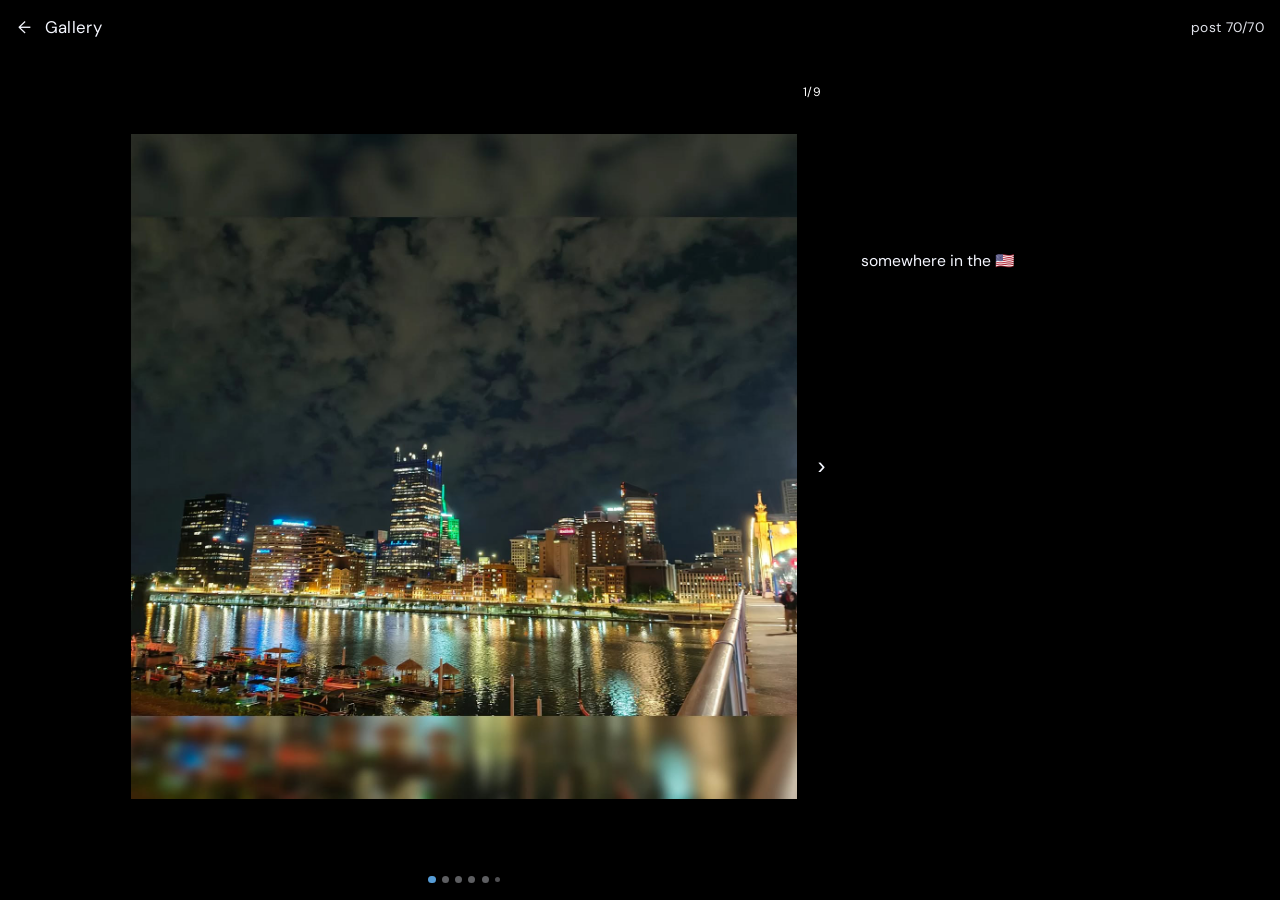
==== commit 7961e286: "edit gallery" ====
--- a/gallery-view.html
+++ b/gallery-view.html
@@ -41,7 +41,7 @@
     </article>
   </section>
 
-  <script id="galleryData" type="application/json">[{"slug": "post_0070", "caption": "somewhere in 🇺🇸", "date": "May 13, 2026", "showDate": false, "thumb": "assets/gallery/generated/thumbs/post_0070.jpg", "items": [{"type": "image", "src": "assets/gallery/posts/post_0070/1.webp", "alt": "", "poster": null, "sourceType": "image/webp", "fallbackSrc": null, "autoplay": false}, {"type": "image", "src": "assets/gallery/posts/post_0070/2.webp", "alt": "", "poster": null, "sourceType": "image/webp", "fallbackSrc": null, "autoplay": false}, {"type": "image", "src": "assets/gallery/posts/post_0070/3.webp", "alt": "", "poster": null, "sourceType": "image/webp", "fallbackSrc": null, "autoplay": false}, {"type": "image", "src": "assets/gallery/posts/post_0070/4.webp", "alt": "", "poster": null, "sourceType": "image/webp", "fallbackSrc": null, "autoplay": false}, {"type": "image", "src": "assets/gallery/posts/post_0070/5.webp", "alt": "", "poster": null, "sourceType": "image/webp", "fallbackSrc": null, "autoplay": false}, {"type": "image", "src": "assets/gallery/posts/post_0070/6.webp", "alt": "", "poster": null, "sourceType": "image/webp", "fallbackSrc": null, "autoplay": false}, {"type": "image", "src": "assets/gallery/posts/post_0070/7.webp", "alt": "", "poster": null, "sourceType": "image/webp", "fallbackSrc": null, "autoplay": false}, {"type": "image", "src": "assets/gallery/posts/post_0070/8.webp", "alt": "", "poster": null, "sourceType": "image/webp", "fallbackSrc": null, "autoplay": false}, {"type": "image", "src": "assets/gallery/posts/post_0070/9.webp", "alt": "", "poster": null, "sourceType": "image/webp", "fallbackSrc": null, "autoplay": false}]}, {"slug": "post_0069", "caption": "a snowy winter night", "date": "November 30, 2025", "showDate": false, "thumb": "assets/gallery/generated/thumbs/post_0069.jpg", "items": [{"type": "image", "src": "assets/gallery/posts/post_0069/1.webp", "alt": "", "poster": null, "sourceType": "image/webp", "fallbackSrc": null, "autoplay": false}]}, {"slug": "post_0068", "caption": "01.11.2022 - 15.09.2025\nphd ✅✅✅\n", "date": "September 15, 2025", "showDate": false, "thumb": "assets/gallery/generated/thumbs/post_0068.jpg", "items": [{"type": "image", "src": "assets/gallery/posts/post_0068/1.heic", "alt": "", "poster": null, "sourceType": "image/heic", "fallbackSrc": "assets/gallery/generated/fallbacks/post_0068__1.png", "autoplay": false}, {"type": "image", "src": "assets/gallery/posts/post_0068/2.heic", "alt": "", "poster": null, "sourceType": "image/heic", "fallbackSrc": "assets/gallery/generated/fallbacks/post_0068__2.png", "autoplay": false}]}, {"slug": "post_0067", "caption": "gorges are gorgeous", "date": "September 10, 2025", "showDate": false, "thumb": "assets/gallery/generated/thumbs/post_0067.jpg", "items": [{"type": "image", "src": "assets/gallery/posts/post_0067/1.heic", "alt": "", "poster": null, "sourceType": "image/heic", "fallbackSrc": "assets/gallery/generated/fallbacks/post_0067__1.png", "autoplay": false}, {"type": "video", "src": "assets/gallery/posts/post_0067/2.mp4", "alt": "", "poster": "assets/gallery/generated/posters/post_0067__2.jpg", "sourceType": null, "fallbackSrc": null, "autoplay": false}, {"type": "image", "src": "assets/gallery/posts/post_0067/3.heic", "alt": "", "poster": null, "sourceType": "image/heic", "fallbackSrc": "assets/gallery/generated/fallbacks/post_0067__3.png", "autoplay": false}, {"type": "image", "src": "assets/gallery/posts/post_0067/4.heic", "alt": "", "poster": null, "sourceType": "image/heic", "fallbackSrc": "assets/gallery/generated/fallbacks/post_0067__4.png", "autoplay": false}, {"type": "image", "src": "assets/gallery/posts/post_0067/5.heic", "alt": "", "poster": null, "sourceType": "image/heic", "fallbackSrc": "assets/gallery/generated/fallbacks/post_0067__5.png", "autoplay": false}, {"type": "image", "src": "assets/gallery/posts/post_0067/6.heic", "alt": "", "poster": null, "sourceType": "image/heic", "fallbackSrc": "assets/gallery/generated/fallbacks/post_0067__6.png", "autoplay": false}, {"type": "image", "src": "assets/gallery/posts/post_0067/7.heic", "alt": "", "poster": null, "sourceType": "image/heic", "fallbackSrc": "assets/gallery/generated/fallbacks/post_0067__7.png", "autoplay": false}]}, {"slug": "post_0066", "caption": "Stoos Ridge hike", "date": "August 28, 2025", "showDate": false, "thumb": "assets/gallery/generated/thumbs/post_0066.jpg", "items": [{"type": "image", "src": "assets/gallery/posts/post_0066/1.heic", "alt": "", "poster": null, "sourceType": "image/heic", "fallbackSrc": "assets/gallery/generated/fallbacks/post_0066__1.png", "autoplay": false}, {"type": "video", "src": "assets/gallery/posts/post_0066/2.mp4", "alt": "", "poster": "assets/gallery/generated/posters/post_0066__2.jpg", "sourceType": null, "fallbackSrc": null, "autoplay": false}, {"type": "image", "src": "assets/gallery/posts/post_0066/3.heic", "alt": "", "poster": null, "sourceType": "image/heic", "fallbackSrc": "assets/gallery/generated/fallbacks/post_0066__3.png", "autoplay": false}, {"type": "image", "src": "assets/gallery/posts/post_0066/4.heic", "alt": "", "poster": null, "sourceType": "image/heic", "fallbackSrc": "assets/gallery/generated/fallbacks/post_0066__4.png", "autoplay": false}, {"type": "image", "src": "assets/gallery/posts/post_0066/5.heic", "alt": "", "poster": null, "sourceType": "image/heic", "fallbackSrc": "assets/gallery/generated/fallbacks/post_0066__5.png", "autoplay": false}, {"type": "image", "src": "assets/gallery/posts/post_0066/6.heic", "alt": "", "poster": null, "sourceType": "image/heic", "fallbackSrc": "assets/gallery/generated/fallbacks/post_0066__6.png", "autoplay": false}, {"type": "image", "src": "assets/gallery/posts/post_0066/7.heic", "alt": "", "poster": null, "sourceType": "image/heic", "fallbackSrc": "assets/gallery/generated/fallbacks/post_0066__7.png", "autoplay": false}]}, {"slug": "post_0065", "caption": "🫣", "date": "August 23, 2025", "showDate": false, "thumb": "assets/gallery/generated/thumbs/post_0065.jpg", "items": [{"type": "image", "src": "assets/gallery/posts/post_0065/1.heic", "alt": "", "poster": null, "sourceType": "image/heic", "fallbackSrc": "assets/gallery/generated/fallbacks/post_0065__1.png", "autoplay": false}]}, {"slug": "post_0064", "caption": "hiking in Interlaken...", "date": "August 15, 2025", "showDate": false, "thumb": "assets/gallery/generated/thumbs/post_0064.jpg", "items": [{"type": "image", "src": "assets/gallery/posts/post_0064/1.jpg", "alt": "", "poster": null, "sourceType": "image/jpeg", "fallbackSrc": null, "autoplay": false}, {"type": "image", "src": "assets/gallery/posts/post_0064/2.jpg", "alt": "", "poster": null, "sourceType": "image/jpeg", "fallbackSrc": null, "autoplay": false}, {"type": "image", "src": "assets/gallery/posts/post_0064/3.jpg", "alt": "", "poster": null, "sourceType": "image/jpeg", "fallbackSrc": null, "autoplay": false}, {"type": "image", "src": "assets/gallery/posts/post_0064/4.jpg", "alt": "", "poster": null, "sourceType": "image/jpeg", "fallbackSrc": null, "autoplay": false}, {"type": "image", "src": "assets/gallery/posts/post_0064/5.jpg", "alt": "", "poster": null, "sourceType": "image/jpeg", "fallbackSrc": null, "autoplay": false}, {"type": "image", "src": "assets/gallery/posts/post_0064/6.jpg", "alt": "", "poster": null, "sourceType": "image/jpeg", "fallbackSrc": null, "autoplay": false}, {"type": "image", "src": "assets/gallery/posts/post_0064/7.jpg", "alt": "", "poster": null, "sourceType": "image/jpeg", "fallbackSrc": null, "autoplay": false}]}, {"slug": "post_0063", "caption": "Lake Geneva ❤️", "date": "August 12, 2025", "showDate": false, "thumb": "assets/gallery/generated/thumbs/post_0063.jpg", "items": [{"type": "image", "src": "assets/gallery/posts/post_0063/1.jpg", "alt": "", "poster": null, "sourceType": "image/jpeg", "fallbackSrc": null, "autoplay": false}, {"type": "image", "src": "assets/gallery/posts/post_0063/2.jpg", "alt": "", "poster": null, "sourceType": "image/jpeg", "fallbackSrc": null, "autoplay": false}, {"type": "image", "src": "assets/gallery/posts/post_0063/3.jpg", "alt": "", "poster": null, "sourceType": "image/jpeg", "fallbackSrc": null, "autoplay": false}, {"type": "image", "src": "assets/gallery/posts/post_0063/4.jpg", "alt": "", "poster": null, "sourceType": "image/jpeg", "fallbackSrc": null, "autoplay": false}, {"type": "image", "src": "assets/gallery/posts/post_0063/5.jpg", "alt": "", "poster": null, "sourceType": "image/jpeg", "fallbackSrc": null, "autoplay": false}, {"type": "image", "src": "assets/gallery/posts/post_0063/6.jpg", "alt": "", "poster": null, "sourceType": "image/jpeg", "fallbackSrc": null, "autoplay": false}, {"type": "image", "src": "assets/gallery/posts/post_0063/7.jpg", "alt": "", "poster": null, "sourceType": "image/jpeg", "fallbackSrc": null, "autoplay": false}, {"type": "image", "src": "assets/gallery/posts/post_0063/8.jpg", "alt": "", "poster": null, "sourceType": "image/jpeg", "fallbackSrc": null, "autoplay": false}, {"type": "image", "src": "assets/gallery/posts/post_0063/9.jpg", "alt": "", "poster": null, "sourceType": "image/jpeg", "fallbackSrc": null, "autoplay": false}, {"type": "image", "src": "assets/gallery/posts/post_0063/10.jpg", "alt": "", "poster": null, "sourceType": "image/jpeg", "fallbackSrc": null, "autoplay": false}, {"type": "image", "src": "assets/gallery/posts/post_0063/11.jpg", "alt": "", "poster": null, "sourceType": "image/jpeg", "fallbackSrc": null, "autoplay": false}]}, {"slug": "post_0062", "caption": "a cute alpine town 🇦🇹", "date": "August 7, 2025", "showDate": false, "thumb": "assets/gallery/generated/thumbs/post_0062.jpg", "items": [{"type": "image", "src": "assets/gallery/posts/post_0062/1.jpg", "alt": "", "poster": null, "sourceType": "image/jpeg", "fallbackSrc": null, "autoplay": false}, {"type": "image", "src": "assets/gallery/posts/post_0062/2.jpg", "alt": "", "poster": null, "sourceType": "image/jpeg", "fallbackSrc": null, "autoplay": false}]}, {"slug": "post_0061", "caption": "Oeschinensee ++", "date": "August 4, 2025", "showDate": false, "thumb": "assets/gallery/generated/thumbs/post_0061.jpg", "items": [{"type": "image", "src": "assets/gallery/posts/post_0061/1.jpg", "alt": "", "poster": null, "sourceType": "image/jpeg", "fallbackSrc": null, "autoplay": false}, {"type": "image", "src": "assets/gallery/posts/post_0061/2.jpg", "alt": "", "poster": null, "sourceType": "image/jpeg", "fallbackSrc": null, "autoplay": false}, {"type": "image", "src": "assets/gallery/posts/post_0061/3.jpg", "alt": "", "poster": null, "sourceType": "image/jpeg", "fallbackSrc": null, "autoplay": false}, {"type": "image", "src": "assets/gallery/posts/post_0061/4.jpg", "alt": "", "poster": null, "sourceType": "image/jpeg", "fallbackSrc": null, "autoplay": false}, {"type": "image", "src": "assets/gallery/posts/post_0061/5.jpg", "alt": "", "poster": null, "sourceType": "image/jpeg", "fallbackSrc": null, "autoplay": false}, {"type": "image", "src": "assets/gallery/posts/post_0061/6.jpg", "alt": "", "poster": null, "sourceType": "image/jpeg", "fallbackSrc": null, "autoplay": false}, {"type": "image", "src": "assets/gallery/posts/post_0061/7.jpg", "alt": "", "poster": null, "sourceType": "image/jpeg", "fallbackSrc": null, "autoplay": false}, {"type": "image", "src": "assets/gallery/posts/post_0061/8.jpg", "alt": "", "poster": null, "sourceType": "image/jpeg", "fallbackSrc": null, "autoplay": false}, {"type": "image", "src": "assets/gallery/posts/post_0061/9.jpg", "alt": "", "poster": null, "sourceType": "image/jpeg", "fallbackSrc": null, "autoplay": false}, {"type": "image", "src": "assets/gallery/posts/post_0061/10.jpg", "alt": "", "poster": null, "sourceType": "image/jpeg", "fallbackSrc": null, "autoplay": false}]}, {"slug": "post_0060", "caption": "Bern 🇨🇭", "date": "August 2, 2025", "showDate": false, "thumb": "assets/gallery/generated/thumbs/post_0060.jpg", "items": [{"type": "image", "src": "assets/gallery/posts/post_0060/1.jpg", "alt": "", "poster": null, "sourceType": "image/jpeg", "fallbackSrc": null, "autoplay": false}, {"type": "image", "src": "assets/gallery/posts/post_0060/2.jpg", "alt": "", "poster": null, "sourceType": "image/jpeg", "fallbackSrc": null, "autoplay": false}, {"type": "image", "src": "assets/gallery/posts/post_0060/3.jpg", "alt": "", "poster": null, "sourceType": "image/jpeg", "fallbackSrc": null, "autoplay": false}, {"type": "image", "src": "assets/gallery/posts/post_0060/4.jpg", "alt": "", "poster": null, "sourceType": "image/jpeg", "fallbackSrc": null, "autoplay": false}, {"type": "image", "src": "assets/gallery/posts/post_0060/5.jpg", "alt": "", "poster": null, "sourceType": "image/jpeg", "fallbackSrc": null, "autoplay": false}, {"type": "image", "src": "assets/gallery/posts/post_0060/6.jpg", "alt": "", "poster": null, "sourceType": "image/jpeg", "fallbackSrc": null, "autoplay": false}, {"type": "image", "src": "assets/gallery/posts/post_0060/7.jpg", "alt": "", "poster": null, "sourceType": "image/jpeg", "fallbackSrc": null, "autoplay": false}, {"type": "image", "src": "assets/gallery/posts/post_0060/8.jpg", "alt": "", "poster": null, "sourceType": "image/jpeg", "fallbackSrc": null, "autoplay": false}, {"type": "image", "src": "assets/gallery/posts/post_0060/9.jpg", "alt": "", "poster": null, "sourceType": "image/jpeg", "fallbackSrc": null, "autoplay": false}, {"type": "image", "src": "assets/gallery/posts/post_0060/10.jpg", "alt": "", "poster": null, "sourceType": "image/jpeg", "fallbackSrc": null, "autoplay": false}, {"type": "image", "src": "assets/gallery/posts/post_0060/11.jpg", "alt": "", "poster": null, "sourceType": "image/jpeg", "fallbackSrc": null, "autoplay": false}, {"type": "image", "src": "assets/gallery/posts/post_0060/12.jpg", "alt": "", "poster": null, "sourceType": "image/jpeg", "fallbackSrc": null, "autoplay": false}, {"type": "image", "src": "assets/gallery/posts/post_0060/13.jpg", "alt": "", "poster": null, "sourceType": "image/jpeg", "fallbackSrc": null, "autoplay": false}, {"type": "image", "src": "assets/gallery/posts/post_0060/14.jpg", "alt": "", "poster": null, "sourceType": "image/jpeg", "fallbackSrc": null, "autoplay": false}, {"type": "image", "src": "assets/gallery/posts/post_0060/15.jpg", "alt": "", "poster": null, "sourceType": "image/jpeg", "fallbackSrc": null, "autoplay": false}]}, {"slug": "post_0059", "caption": "a beautiful evening ❤️", "date": "July 8, 2025", "showDate": false, "thumb": "assets/gallery/generated/thumbs/post_0059.jpg", "items": [{"type": "image", "src": "assets/gallery/posts/post_0059/1.jpg", "alt": "", "poster": null, "sourceType": "image/jpeg", "fallbackSrc": null, "autoplay": false}, {"type": "image", "src": "assets/gallery/posts/post_0059/2.jpg", "alt": "", "poster": null, "sourceType": "image/jpeg", "fallbackSrc": null, "autoplay": false}, {"type": "image", "src": "assets/gallery/posts/post_0059/3.jpg", "alt": "", "poster": null, "sourceType": "image/jpeg", "fallbackSrc": null, "autoplay": false}, {"type": "image", "src": "assets/gallery/posts/post_0059/4.jpg", "alt": "", "poster": null, "sourceType": "image/jpeg", "fallbackSrc": null, "autoplay": false}, {"type": "image", "src": "assets/gallery/posts/post_0059/5.jpg", "alt": "", "poster": null, "sourceType": "image/jpeg", "fallbackSrc": null, "autoplay": false}, {"type": "image", "src": "assets/gallery/posts/post_0059/6.jpg", "alt": "", "poster": null, "sourceType": "image/jpeg", "fallbackSrc": null, "autoplay": false}]}, {"slug": "post_0058", "caption": "a cute piedmontese lake and stream ❤️", "date": "June 22, 2025", "showDate": false, "thumb": "assets/gallery/generated/thumbs/post_0058.jpg", "items": [{"type": "image", "src": "assets/gallery/posts/post_0058/1.jpg", "alt": "", "poster": null, "sourceType": "image/jpeg", "fallbackSrc": null, "autoplay": false}, {"type": "image", "src": "assets/gallery/posts/post_0058/2.jpg", "alt": "", "poster": null, "sourceType": "image/jpeg", "fallbackSrc": null, "autoplay": false}, {"type": "image", "src": "assets/gallery/posts/post_0058/3.jpg", "alt": "", "poster": null, "sourceType": "image/jpeg", "fallbackSrc": null, "autoplay": false}, {"type": "image", "src": "assets/gallery/posts/post_0058/4.jpg", "alt": "", "poster": null, "sourceType": "image/jpeg", "fallbackSrc": null, "autoplay": false}]}, {"slug": "post_0057", "caption": "in the mountains", "date": "June 22, 2025", "showDate": false, "thumb": "assets/gallery/generated/thumbs/post_0057.jpg", "items": [{"type": "image", "src": "assets/gallery/posts/post_0057/1.jpg", "alt": "", "poster": null, "sourceType": "image/jpeg", "fallbackSrc": null, "autoplay": false}, {"type": "image", "src": "assets/gallery/posts/post_0057/2.jpg", "alt": "", "poster": null, "sourceType": "image/jpeg", "fallbackSrc": null, "autoplay": false}, {"type": "image", "src": "assets/gallery/posts/post_0057/3.jpg", "alt": "", "poster": null, "sourceType": "image/jpeg", "fallbackSrc": null, "autoplay": false}, {"type": "image", "src": "assets/gallery/posts/post_0057/4.jpg", "alt": "", "poster": null, "sourceType": "image/jpeg", "fallbackSrc": null, "autoplay": false}, {"type": "image", "src": "assets/gallery/posts/post_0057/5.jpg", "alt": "", "poster": null, "sourceType": "image/jpeg", "fallbackSrc": null, "autoplay": false}]}, {"slug": "post_0056", "caption": "random shots @ CERN", "date": "March 20, 2025", "showDate": false, "thumb": "assets/gallery/generated/thumbs/post_0056.jpg", "items": [{"type": "image", "src": "assets/gallery/posts/post_0056/1.jpg", "alt": "", "poster": null, "sourceType": "image/jpeg", "fallbackSrc": null, "autoplay": false}, {"type": "image", "src": "assets/gallery/posts/post_0056/2.jpg", "alt": "", "poster": null, "sourceType": "image/jpeg", "fallbackSrc": null, "autoplay": false}, {"type": "image", "src": "assets/gallery/posts/post_0056/3.jpg", "alt": "", "poster": null, "sourceType": "image/jpeg", "fallbackSrc": null, "autoplay": false}, {"type": "image", "src": "assets/gallery/posts/post_0056/4.jpg", "alt": "", "poster": null, "sourceType": "image/jpeg", "fallbackSrc": null, "autoplay": false}]}, {"slug": "post_0055", "caption": "a blanket of fog", "date": "December 21, 2024", "showDate": false, "thumb": "assets/gallery/generated/thumbs/post_0055.jpg", "items": [{"type": "image", "src": "assets/gallery/posts/post_0055/1.jpg", "alt": "", "poster": null, "sourceType": "image/jpeg", "fallbackSrc": null, "autoplay": false}, {"type": "image", "src": "assets/gallery/posts/post_0055/2.jpg", "alt": "", "poster": null, "sourceType": "image/jpeg", "fallbackSrc": null, "autoplay": false}]}, {"slug": "post_0054", "caption": "Dutch skies 🇳🇱", "date": "September 26, 2024", "showDate": false, "thumb": "assets/gallery/generated/thumbs/post_0054.jpg", "items": [{"type": "image", "src": "assets/gallery/posts/post_0054/1.jpg", "alt": "", "poster": null, "sourceType": "image/jpeg", "fallbackSrc": null, "autoplay": false}, {"type": "image", "src": "assets/gallery/posts/post_0054/2.jpg", "alt": "", "poster": null, "sourceType": "image/jpeg", "fallbackSrc": null, "autoplay": false}, {"type": "image", "src": "assets/gallery/posts/post_0054/3.jpg", "alt": "", "poster": null, "sourceType": "image/jpeg", "fallbackSrc": null, "autoplay": false}]}, {"slug": "post_0053", "caption": "When your flight gets cancelled and you end up exploring Milan 🇮🇹", "date": "September 25, 2024", "showDate": false, "thumb": "assets/gallery/generated/thumbs/post_0053.jpg", "items": [{"type": "image", "src": "assets/gallery/posts/post_0053/1.jpg", "alt": "", "poster": null, "sourceType": "image/jpeg", "fallbackSrc": null, "autoplay": false}, {"type": "image", "src": "assets/gallery/posts/post_0053/2.jpg", "alt": "", "poster": null, "sourceType": "image/jpeg", "fallbackSrc": null, "autoplay": false}, {"type": "image", "src": "assets/gallery/posts/post_0053/3.jpg", "alt": "", "poster": null, "sourceType": "image/jpeg", "fallbackSrc": null, "autoplay": false}]}, {"slug": "post_0052", "caption": "the north sea 🌊", "date": "June 9, 2024", "showDate": false, "thumb": "assets/gallery/generated/thumbs/post_0052.jpg", "items": [{"type": "image", "src": "assets/gallery/posts/post_0052/1.jpg", "alt": "", "poster": null, "sourceType": "image/jpeg", "fallbackSrc": null, "autoplay": false}, {"type": "image", "src": "assets/gallery/posts/post_0052/2.jpg", "alt": "", "poster": null, "sourceType": "image/jpeg", "fallbackSrc": null, "autoplay": false}]}, {"slug": "post_0051", "caption": "a peek at grenoble 🇫🇷", "date": "April 11, 2024", "showDate": false, "thumb": "assets/gallery/generated/thumbs/post_0051.jpg", "items": [{"type": "image", "src": "assets/gallery/posts/post_0051/1.jpg", "alt": "", "poster": null, "sourceType": "image/jpeg", "fallbackSrc": null, "autoplay": false}, {"type": "image", "src": "assets/gallery/posts/post_0051/2.jpg", "alt": "", "poster": null, "sourceType": "image/jpeg", "fallbackSrc": null, "autoplay": false}, {"type": "image", "src": "assets/gallery/posts/post_0051/3.jpg", "alt": "", "poster": null, "sourceType": "image/jpeg", "fallbackSrc": null, "autoplay": false}]}, {"slug": "post_0050", "caption": "a windmill", "date": "April 3, 2024", "showDate": false, "thumb": "assets/gallery/generated/thumbs/post_0050.jpg", "items": [{"type": "image", "src": "assets/gallery/posts/post_0050/1.jpg", "alt": "", "poster": null, "sourceType": "image/jpeg", "fallbackSrc": null, "autoplay": false}]}, {"slug": "post_0049", "caption": "🏠? 🏢? 🤔", "date": "March 31, 2024", "showDate": false, "thumb": "assets/gallery/generated/thumbs/post_0049.jpg", "items": [{"type": "image", "src": "assets/gallery/posts/post_0049/1.jpg", "alt": "", "poster": null, "sourceType": "image/jpeg", "fallbackSrc": null, "autoplay": false}, {"type": "image", "src": "assets/gallery/posts/post_0049/2.jpg", "alt": "", "poster": null, "sourceType": "image/jpeg", "fallbackSrc": null, "autoplay": false}]}, {"slug": "post_0048", "caption": "a view from the window", "date": "February 26, 2024", "showDate": false, "thumb": "assets/gallery/generated/thumbs/post_0048.jpg", "items": [{"type": "image", "src": "assets/gallery/posts/post_0048/1.jpg", "alt": "", "poster": null, "sourceType": "image/jpeg", "fallbackSrc": null, "autoplay": false}]}, {"slug": "post_0047", "caption": "time to wave this view a goodbye 👋", "date": "October 1, 2023", "showDate": false, "thumb": "assets/gallery/generated/thumbs/post_0047.jpg", "items": [{"type": "image", "src": "assets/gallery/posts/post_0047/1.jpg", "alt": "", "poster": null, "sourceType": "image/jpeg", "fallbackSrc": null, "autoplay": false}]}, {"slug": "post_0046", "caption": "research group retreats 🙈", "date": "September 27, 2023", "showDate": false, "thumb": "assets/gallery/generated/thumbs/post_0046.jpg", "items": [{"type": "image", "src": "assets/gallery/posts/post_0046/1.jpg", "alt": "", "poster": null, "sourceType": "image/jpeg", "fallbackSrc": null, "autoplay": false}, {"type": "image", "src": "assets/gallery/posts/post_0046/2.jpg", "alt": "", "poster": null, "sourceType": "image/jpeg", "fallbackSrc": null, "autoplay": false}]}, {"slug": "post_0045", "caption": "⛲⛲", "date": "September 7, 2023", "showDate": false, "thumb": "assets/gallery/generated/thumbs/post_0045.jpg", "items": [{"type": "image", "src": "assets/gallery/posts/post_0045/1.jpg", "alt": "", "poster": null, "sourceType": "image/jpeg", "fallbackSrc": null, "autoplay": false}, {"type": "image", "src": "assets/gallery/posts/post_0045/2.jpg", "alt": "", "poster": null, "sourceType": "image/jpeg", "fallbackSrc": null, "autoplay": false}]}, {"slug": "post_0044", "caption": "CERN control center- an (almost) inside look", "date": "August 23, 2023", "showDate": false, "thumb": "assets/gallery/generated/thumbs/post_0044.jpg", "items": [{"type": "image", "src": "assets/gallery/posts/post_0044/1.jpg", "alt": "", "poster": null, "sourceType": "image/jpeg", "fallbackSrc": null, "autoplay": false}]}, {"slug": "post_0043", "caption": "sometimes i wonder...", "date": "August 17, 2023", "showDate": false, "thumb": "assets/gallery/generated/thumbs/post_0043.jpg", "items": [{"type": "image", "src": "assets/gallery/posts/post_0043/1.jpg", "alt": "", "poster": null, "sourceType": "image/jpeg", "fallbackSrc": null, "autoplay": false}, {"type": "image", "src": "assets/gallery/posts/post_0043/2.jpg", "alt": "", "poster": null, "sourceType": "image/jpeg", "fallbackSrc": null, "autoplay": false}]}, {"slug": "post_0042", "caption": "🥖🥖", "date": "August 15, 2023", "showDate": false, "thumb": "assets/gallery/generated/thumbs/post_0042.jpg", "items": [{"type": "image", "src": "assets/gallery/posts/post_0042/1.jpg", "alt": "", "poster": null, "sourceType": "image/jpeg", "fallbackSrc": null, "autoplay": false}, {"type": "image", "src": "assets/gallery/posts/post_0042/2.jpg", "alt": "", "poster": null, "sourceType": "image/jpeg", "fallbackSrc": null, "autoplay": false}]}, {"slug": "post_0041", "caption": "Reward of miles of hiking to the top 😍", "date": "July 20, 2023", "showDate": false, "thumb": "assets/gallery/generated/thumbs/post_0041.jpg", "items": [{"type": "image", "src": "assets/gallery/posts/post_0041/1.jpg", "alt": "", "poster": null, "sourceType": "image/jpeg", "fallbackSrc": null, "autoplay": false}, {"type": "image", "src": "assets/gallery/posts/post_0041/2.jpg", "alt": "", "poster": null, "sourceType": "image/jpeg", "fallbackSrc": null, "autoplay": false}, {"type": "image", "src": "assets/gallery/posts/post_0041/3.jpg", "alt": "", "poster": null, "sourceType": "image/jpeg", "fallbackSrc": null, "autoplay": false}, {"type": "image", "src": "assets/gallery/posts/post_0041/4.jpg", "alt": "", "poster": null, "sourceType": "image/jpeg", "fallbackSrc": null, "autoplay": false}, {"type": "image", "src": "assets/gallery/posts/post_0041/5.jpg", "alt": "", "poster": null, "sourceType": "image/jpeg", "fallbackSrc": null, "autoplay": false}]}, {"slug": "post_0040", "caption": "😇", "date": "June 29, 2023", "showDate": false, "thumb": "assets/gallery/generated/thumbs/post_0040.jpg", "items": [{"type": "image", "src": "assets/gallery/posts/post_0040/1.webp", "alt": "", "poster": null, "sourceType": "image/webp", "fallbackSrc": null, "autoplay": false}]}, {"slug": "post_0039", "caption": "🌲🌲", "date": "April 25, 2023", "showDate": false, "thumb": "assets/gallery/generated/thumbs/post_0039.jpg", "items": [{"type": "image", "src": "assets/gallery/posts/post_0039/1.jpg", "alt": "", "poster": null, "sourceType": "image/jpeg", "fallbackSrc": null, "autoplay": false}, {"type": "image", "src": "assets/gallery/posts/post_0039/2.jpg", "alt": "", "poster": null, "sourceType": "image/jpeg", "fallbackSrc": null, "autoplay": false}]}, {"slug": "post_0038", "caption": "🫣", "date": "March 18, 2023", "showDate": false, "thumb": "assets/gallery/generated/thumbs/post_0038.jpg", "items": [{"type": "image", "src": "assets/gallery/posts/post_0038/1.webp", "alt": "", "poster": null, "sourceType": "image/webp", "fallbackSrc": null, "autoplay": false}]}, {"slug": "post_0037", "caption": "along the river...", "date": "March 16, 2023", "showDate": false, "thumb": "assets/gallery/generated/thumbs/post_0037.jpg", "items": [{"type": "image", "src": "assets/gallery/posts/post_0037/1.webp", "alt": "", "poster": null, "sourceType": "image/webp", "fallbackSrc": null, "autoplay": false}, {"type": "image", "src": "assets/gallery/posts/post_0037/2.webp", "alt": "", "poster": null, "sourceType": "image/webp", "fallbackSrc": null, "autoplay": false}]}, {"slug": "post_0036", "caption": "A gloomy day but a picturesque walk...", "date": "February 19, 2023", "showDate": false, "thumb": "assets/gallery/generated/thumbs/post_0036.jpg", "items": [{"type": "image", "src": "assets/gallery/posts/post_0036/1.webp", "alt": "", "poster": null, "sourceType": "image/webp", "fallbackSrc": null, "autoplay": false}]}, {"slug": "post_0035", "caption": "⛄❄️", "date": "December 15, 2022", "showDate": false, "thumb": "assets/gallery/generated/thumbs/post_0035.jpg", "items": [{"type": "image", "src": "assets/gallery/posts/post_0035/1.webp", "alt": "", "poster": null, "sourceType": "image/webp", "fallbackSrc": null, "autoplay": false}, {"type": "image", "src": "assets/gallery/posts/post_0035/2.webp", "alt": "", "poster": null, "sourceType": "image/webp", "fallbackSrc": null, "autoplay": false}, {"type": "image", "src": "assets/gallery/posts/post_0035/3.webp", "alt": "", "poster": null, "sourceType": "image/webp", "fallbackSrc": null, "autoplay": false}, {"type": "video", "src": "assets/gallery/posts/post_0035/4.mp4", "alt": "", "poster": "assets/gallery/generated/posters/post_0035__4.jpg", "sourceType": null, "fallbackSrc": null, "autoplay": false}]}, {"slug": "post_0034", "caption": "a gloomy winter commute", "date": "November 28, 2022", "showDate": false, "thumb": "assets/gallery/generated/thumbs/post_0034.jpg", "items": [{"type": "image", "src": "assets/gallery/posts/post_0034/1.webp", "alt": "", "poster": null, "sourceType": "image/webp", "fallbackSrc": null, "autoplay": false}]}, {"slug": "post_0033", "caption": "floral landscapes 💐", "date": "November 15, 2022", "showDate": false, "thumb": "assets/gallery/generated/thumbs/post_0033.jpg", "items": [{"type": "image", "src": "assets/gallery/posts/post_0033/1.webp", "alt": "", "poster": null, "sourceType": "image/webp", "fallbackSrc": null, "autoplay": false}]}, {"slug": "post_0032", "caption": "the views 😍", "date": "November 14, 2022", "showDate": false, "thumb": "assets/gallery/generated/thumbs/post_0032.jpg", "items": [{"type": "image", "src": "assets/gallery/posts/post_0032/1.webp", "alt": "", "poster": null, "sourceType": "image/webp", "fallbackSrc": null, "autoplay": false}, {"type": "image", "src": "assets/gallery/posts/post_0032/2.webp", "alt": "", "poster": null, "sourceType": "image/webp", "fallbackSrc": null, "autoplay": false}, {"type": "image", "src": "assets/gallery/posts/post_0032/3.webp", "alt": "", "poster": null, "sourceType": "image/webp", "fallbackSrc": null, "autoplay": false}]}, {"slug": "post_0031", "caption": "🍹", "date": "November 4, 2022", "showDate": false, "thumb": "assets/gallery/generated/thumbs/post_0031.jpg", "items": [{"type": "image", "src": "assets/gallery/posts/post_0031/1.webp", "alt": "", "poster": null, "sourceType": "image/webp", "fallbackSrc": null, "autoplay": false}]}, {"slug": "post_0030", "caption": "👀👀", "date": "November 1, 2022", "showDate": false, "thumb": "assets/gallery/generated/thumbs/post_0030.jpg", "items": [{"type": "image", "src": "assets/gallery/posts/post_0030/1.webp", "alt": "", "poster": null, "sourceType": "image/webp", "fallbackSrc": null, "autoplay": false}]}, {"slug": "post_0029", "caption": "⛰️🏔️⛰️", "date": "October 26, 2022", "showDate": false, "thumb": "assets/gallery/generated/thumbs/post_0029.jpg", "items": [{"type": "image", "src": "assets/gallery/posts/post_0029/1.webp", "alt": "", "poster": null, "sourceType": "image/webp", "fallbackSrc": null, "autoplay": false}]}, {"slug": "post_0028", "caption": "to those wonderlands that transcend imagination...", "date": "October 21, 2022", "showDate": false, "thumb": "assets/gallery/generated/thumbs/post_0028.jpg", "items": [{"type": "image", "src": "assets/gallery/posts/post_0028/1.jpg", "alt": "", "poster": null, "sourceType": "image/jpeg", "fallbackSrc": null, "autoplay": false}, {"type": "image", "src": "assets/gallery/posts/post_0028/2.jpg", "alt": "", "poster": null, "sourceType": "image/jpeg", "fallbackSrc": null, "autoplay": false}]}, {"slug": "post_0027", "caption": "The countryside 🏘️", "date": "February 11, 2022", "showDate": false, "thumb": "assets/gallery/generated/thumbs/post_0027.jpg", "items": [{"type": "image", "src": "assets/gallery/posts/post_0027/1.webp", "alt": "", "poster": null, "sourceType": "image/webp", "fallbackSrc": null, "autoplay": false}, {"type": "image", "src": "assets/gallery/posts/post_0027/2.webp", "alt": "", "poster": null, "sourceType": "image/webp", "fallbackSrc": null, "autoplay": false}, {"type": "image", "src": "assets/gallery/posts/post_0027/3.webp", "alt": "", "poster": null, "sourceType": "image/webp", "fallbackSrc": null, "autoplay": false}, {"type": "image", "src": "assets/gallery/posts/post_0027/4.webp", "alt": "", "poster": null, "sourceType": "image/webp", "fallbackSrc": null, "autoplay": false}]}, {"slug": "post_0026", "caption": "Pristine lake, serene hill 🏞️", "date": "February 10, 2022", "showDate": false, "thumb": "assets/gallery/generated/thumbs/post_0026.jpg", "items": [{"type": "image", "src": "assets/gallery/posts/post_0026/1.webp", "alt": "", "poster": null, "sourceType": "image/webp", "fallbackSrc": null, "autoplay": false}]}, {"slug": "post_0025", "caption": "The peace in the sounds of nature 😌", "date": "February 9, 2022", "showDate": false, "thumb": "assets/gallery/generated/thumbs/post_0025.jpg", "items": [{"type": "image", "src": "assets/gallery/posts/post_0025/1.webp", "alt": "", "poster": null, "sourceType": "image/webp", "fallbackSrc": null, "autoplay": false}, {"type": "image", "src": "assets/gallery/posts/post_0025/2.webp", "alt": "", "poster": null, "sourceType": "image/webp", "fallbackSrc": null, "autoplay": false}, {"type": "image", "src": "assets/gallery/posts/post_0025/3.webp", "alt": "", "poster": null, "sourceType": "image/webp", "fallbackSrc": null, "autoplay": false}]}, {"slug": "post_0024", "caption": "🏳️🏳️🏳️", "date": "February 6, 2022", "showDate": false, "thumb": "assets/gallery/generated/thumbs/post_0024.jpg", "items": [{"type": "image", "src": "assets/gallery/posts/post_0024/1.webp", "alt": "", "poster": null, "sourceType": "image/webp", "fallbackSrc": null, "autoplay": false}]}, {"slug": "post_0023", "caption": "❤️", "date": "November 8, 2021", "showDate": false, "thumb": "assets/gallery/generated/thumbs/post_0023.jpg", "items": [{"type": "image", "src": "assets/gallery/posts/post_0023/1.jpg", "alt": "", "poster": null, "sourceType": "image/jpeg", "fallbackSrc": null, "autoplay": false}]}, {"slug": "post_0022", "caption": "And sometimes, even the sky cries...", "date": "May 16, 2021", "showDate": false, "thumb": "assets/gallery/generated/thumbs/post_0022.jpg", "items": [{"type": "image", "src": "assets/gallery/posts/post_0022/1.jpg", "alt": "", "poster": null, "sourceType": "image/jpeg", "fallbackSrc": null, "autoplay": false}]}, {"slug": "post_0021", "caption": "To peace, that's lost in today's world", "date": "April 28, 2021", "showDate": false, "thumb": "assets/gallery/generated/thumbs/post_0021.jpg", "items": [{"type": "image", "src": "assets/gallery/posts/post_0021/1.jpg", "alt": "", "poster": null, "sourceType": "image/jpeg", "fallbackSrc": null, "autoplay": false}]}, {"slug": "post_0020", "caption": "Lonely paths encapsulate the journey of life", "date": "April 16, 2021", "showDate": false, "thumb": "assets/gallery/generated/thumbs/post_0020.jpg", "items": [{"type": "image", "src": "assets/gallery/posts/post_0020/1.jpg", "alt": "", "poster": null, "sourceType": "image/jpeg", "fallbackSrc": null, "autoplay": false}]}, {"slug": "post_0019", "caption": "🥂", "date": "April 11, 2021", "showDate": false, "thumb": "assets/gallery/generated/thumbs/post_0019.jpg", "items": [{"type": "image", "src": "assets/gallery/posts/post_0019/1.jpg", "alt": "", "poster": null, "sourceType": "image/jpeg", "fallbackSrc": null, "autoplay": false}]}, {"slug": "post_0018", "caption": "This rainbow took 'what goes around comes around' too seriously", "date": "March 23, 2021", "showDate": false, "thumb": "assets/gallery/generated/thumbs/post_0018.jpg", "items": [{"type": "image", "src": "assets/gallery/posts/post_0018/1.jpg", "alt": "", "poster": null, "sourceType": "image/jpeg", "fallbackSrc": null, "autoplay": false}]}, {"slug": "post_0017", "caption": "Imagine living in the Himalayas...", "date": "March 14, 2021", "showDate": false, "thumb": "assets/gallery/generated/thumbs/post_0017.jpg", "items": [{"type": "image", "src": "assets/gallery/posts/post_0017/1.jpg", "alt": "", "poster": null, "sourceType": "image/jpeg", "fallbackSrc": null, "autoplay": false}]}, {"slug": "post_0016", "caption": "🌛🌜", "date": "March 12, 2021", "showDate": false, "thumb": "assets/gallery/generated/thumbs/post_0016.jpg", "items": [{"type": "image", "src": "assets/gallery/posts/post_0016/1.jpg", "alt": "", "poster": null, "sourceType": "image/jpeg", "fallbackSrc": null, "autoplay": false}]}, {"slug": "post_0015", "caption": "Parisian skies", "date": "March 2, 2021", "showDate": false, "thumb": "assets/gallery/generated/thumbs/post_0015.jpg", "items": [{"type": "image", "src": "assets/gallery/posts/post_0015/1.jpg", "alt": "", "poster": null, "sourceType": "image/jpeg", "fallbackSrc": null, "autoplay": false}]}, {"slug": "post_0014", "caption": "this lil dude ❤️🐧", "date": "February 28, 2021", "showDate": false, "thumb": "assets/gallery/generated/thumbs/post_0014.jpg", "items": [{"type": "image", "src": "assets/gallery/posts/post_0014/1.jpg", "alt": "", "poster": null, "sourceType": "image/jpeg", "fallbackSrc": null, "autoplay": false}]}, {"slug": "post_0013", "caption": "Trying to understand my new found love for lakes 🤔", "date": "February 20, 2021", "showDate": false, "thumb": "assets/gallery/generated/thumbs/post_0013.jpg", "items": [{"type": "image", "src": "assets/gallery/posts/post_0013/1.jpg", "alt": "", "poster": null, "sourceType": "image/jpeg", "fallbackSrc": null, "autoplay": false}]}, {"slug": "post_0012", "caption": "Snow covered trees on dull winter mornings 😌", "date": "February 5, 2021", "showDate": false, "thumb": "assets/gallery/generated/thumbs/post_0012.jpg", "items": [{"type": "image", "src": "assets/gallery/posts/post_0012/1.jpg", "alt": "", "poster": null, "sourceType": "image/jpeg", "fallbackSrc": null, "autoplay": false}, {"type": "image", "src": "assets/gallery/posts/post_0012/2.jpg", "alt": "", "poster": null, "sourceType": "image/jpeg", "fallbackSrc": null, "autoplay": false}]}, {"slug": "post_0011", "caption": "A view by the lake ^_^", "date": "January 29, 2021", "showDate": false, "thumb": "assets/gallery/generated/thumbs/post_0011.jpg", "items": [{"type": "image", "src": "assets/gallery/posts/post_0011/1.jpg", "alt": "", "poster": null, "sourceType": "image/jpeg", "fallbackSrc": null, "autoplay": false}]}, {"slug": "post_0010", "caption": "Reachin' for the unknown", "date": "January 26, 2021", "showDate": false, "thumb": "assets/gallery/generated/thumbs/post_0010.jpg", "items": [{"type": "image", "src": "assets/gallery/posts/post_0010/1.jpg", "alt": "", "poster": null, "sourceType": "image/jpeg", "fallbackSrc": null, "autoplay": false}]}, {"slug": "post_0009", "caption": "What's better than a bird model?", "date": "January 2, 2021", "showDate": true, "thumb": "assets/gallery/generated/thumbs/post_0009.jpg", "items": [{"type": "image", "src": "assets/gallery/posts/post_0009/1.jpg", "alt": "", "poster": null, "sourceType": "image/jpeg", "fallbackSrc": null, "autoplay": false}, {"type": "image", "src": "assets/gallery/posts/post_0009/2.jpg", "alt": "", "poster": null, "sourceType": "image/jpeg", "fallbackSrc": null, "autoplay": false}]}, {"slug": "post_0008", "caption": "🙂🙃", "date": "December 28, 2020", "showDate": false, "thumb": "assets/gallery/generated/thumbs/post_0008.jpg", "items": [{"type": "image", "src": "assets/gallery/posts/post_0008/1.jpg", "alt": "", "poster": null, "sourceType": "image/jpeg", "fallbackSrc": null, "autoplay": false}]}, {"slug": "post_0007", "caption": "Bleeding lights", "date": "December 26, 2020", "showDate": false, "thumb": "assets/gallery/generated/thumbs/post_0007.jpg", "items": [{"type": "image", "src": "assets/gallery/posts/post_0007/1.jpg", "alt": "", "poster": null, "sourceType": "image/jpeg", "fallbackSrc": null, "autoplay": false}]}, {"slug": "post_0006", "caption": "Settings within an editor vs. settings on the camera is the fine line that defines the difference between art and photography", "date": "November 13, 2020", "showDate": false, "thumb": "assets/gallery/generated/thumbs/post_0006.jpg", "items": [{"type": "image", "src": "assets/gallery/posts/post_0006/1.jpg", "alt": "", "poster": null, "sourceType": "image/jpeg", "fallbackSrc": null, "autoplay": false}]}, {"slug": "post_0005", "caption": "Lights that delight...", "date": "November 11, 2020", "showDate": false, "thumb": "assets/gallery/generated/thumbs/post_0005.jpg", "items": [{"type": "image", "src": "assets/gallery/posts/post_0005/1.jpg", "alt": "", "poster": null, "sourceType": "image/jpeg", "fallbackSrc": null, "autoplay": false}]}, {"slug": "post_0004", "caption": "दिन गुज़रते ही रहे यूँ ही बेमौसम, \nरास्ते थम जाएँ पर रुक ना पाएँ हम।\n", "date": "November 9, 2020", "showDate": false, "thumb": "assets/gallery/generated/thumbs/post_0004.jpg", "items": [{"type": "image", "src": "assets/gallery/posts/post_0004/1.jpg", "alt": "", "poster": null, "sourceType": "image/jpeg", "fallbackSrc": null, "autoplay": false}]}, {"slug": "post_0003", "caption": "Conversations under the moonlit skies...", "date": "October 29, 2020", "showDate": false, "thumb": "assets/gallery/generated/thumbs/post_0003.jpg", "items": [{"type": "image", "src": "assets/gallery/posts/post_0003/1.jpg", "alt": "", "poster": null, "sourceType": "image/jpeg", "fallbackSrc": null, "autoplay": false}]}, {"slug": "post_0002", "caption": "To those paths that lead to beautiful places...", "date": "October 25, 2020", "showDate": false, "thumb": "assets/gallery/generated/thumbs/post_0002.jpg", "items": [{"type": "image", "src": "assets/gallery/posts/post_0002/1.jpg", "alt": "", "poster": null, "sourceType": "image/jpeg", "fallbackSrc": null, "autoplay": false}, {"type": "image", "src": "assets/gallery/posts/post_0002/2.jpg", "alt": "", "poster": null, "sourceType": "image/jpeg", "fallbackSrc": null, "autoplay": false}]}, {"slug": "post_0001", "caption": "Set out to understand the universe, one lands in a situation trying to find meaning in greek alphabets...", "date": "October 20, 2020", "showDate": false, "thumb": "assets/gallery/generated/thumbs/post_0001.jpg", "items": [{"type": "image", "src": "assets/gallery/posts/post_0001/1.jpg", "alt": "", "poster": null, "sourceType": "image/jpeg", "fallbackSrc": null, "autoplay": false}]}]</script>
+  <script id="galleryData" type="application/json">[{"slug": "post_0070", "caption": "somewhere in the 🇺🇸", "date": "May 13, 2026", "showDate": false, "thumb": "assets/gallery/generated/thumbs/post_0070.jpg", "items": [{"type": "image", "src": "assets/gallery/posts/post_0070/1.webp", "alt": "", "poster": null, "sourceType": "image/webp", "fallbackSrc": null, "autoplay": false}, {"type": "image", "src": "assets/gallery/posts/post_0070/2.webp", "alt": "", "poster": null, "sourceType": "image/webp", "fallbackSrc": null, "autoplay": false}, {"type": "image", "src": "assets/gallery/posts/post_0070/3.webp", "alt": "", "poster": null, "sourceType": "image/webp", "fallbackSrc": null, "autoplay": false}, {"type": "image", "src": "assets/gallery/posts/post_0070/4.webp", "alt": "", "poster": null, "sourceType": "image/webp", "fallbackSrc": null, "autoplay": false}, {"type": "image", "src": "assets/gallery/posts/post_0070/5.webp", "alt": "", "poster": null, "sourceType": "image/webp", "fallbackSrc": null, "autoplay": false}, {"type": "image", "src": "assets/gallery/posts/post_0070/6.webp", "alt": "", "poster": null, "sourceType": "image/webp", "fallbackSrc": null, "autoplay": false}, {"type": "image", "src": "assets/gallery/posts/post_0070/7.webp", "alt": "", "poster": null, "sourceType": "image/webp", "fallbackSrc": null, "autoplay": false}, {"type": "image", "src": "assets/gallery/posts/post_0070/8.webp", "alt": "", "poster": null, "sourceType": "image/webp", "fallbackSrc": null, "autoplay": false}, {"type": "image", "src": "assets/gallery/posts/post_0070/9.webp", "alt": "", "poster": null, "sourceType": "image/webp", "fallbackSrc": null, "autoplay": false}]}, {"slug": "post_0069", "caption": "a snowy winter night", "date": "November 30, 2025", "showDate": false, "thumb": "assets/gallery/generated/thumbs/post_0069.jpg", "items": [{"type": "image", "src": "assets/gallery/posts/post_0069/1.webp", "alt": "", "poster": null, "sourceType": "image/webp", "fallbackSrc": null, "autoplay": false}]}, {"slug": "post_0068", "caption": "01.11.2022 - 15.09.2025\nphd ✅✅✅\n", "date": "September 15, 2025", "showDate": false, "thumb": "assets/gallery/generated/thumbs/post_0068.jpg", "items": [{"type": "image", "src": "assets/gallery/posts/post_0068/1.heic", "alt": "", "poster": null, "sourceType": "image/heic", "fallbackSrc": "assets/gallery/generated/fallbacks/post_0068__1.png", "autoplay": false}, {"type": "image", "src": "assets/gallery/posts/post_0068/2.heic", "alt": "", "poster": null, "sourceType": "image/heic", "fallbackSrc": "assets/gallery/generated/fallbacks/post_0068__2.png", "autoplay": false}]}, {"slug": "post_0067", "caption": "gorges are gorgeous", "date": "September 10, 2025", "showDate": false, "thumb": "assets/gallery/generated/thumbs/post_0067.jpg", "items": [{"type": "image", "src": "assets/gallery/posts/post_0067/1.heic", "alt": "", "poster": null, "sourceType": "image/heic", "fallbackSrc": "assets/gallery/generated/fallbacks/post_0067__1.png", "autoplay": false}, {"type": "video", "src": "assets/gallery/posts/post_0067/2.mp4", "alt": "", "poster": "assets/gallery/generated/posters/post_0067__2.jpg", "sourceType": null, "fallbackSrc": null, "autoplay": false}, {"type": "image", "src": "assets/gallery/posts/post_0067/3.heic", "alt": "", "poster": null, "sourceType": "image/heic", "fallbackSrc": "assets/gallery/generated/fallbacks/post_0067__3.png", "autoplay": false}, {"type": "image", "src": "assets/gallery/posts/post_0067/4.heic", "alt": "", "poster": null, "sourceType": "image/heic", "fallbackSrc": "assets/gallery/generated/fallbacks/post_0067__4.png", "autoplay": false}, {"type": "image", "src": "assets/gallery/posts/post_0067/5.heic", "alt": "", "poster": null, "sourceType": "image/heic", "fallbackSrc": "assets/gallery/generated/fallbacks/post_0067__5.png", "autoplay": false}, {"type": "image", "src": "assets/gallery/posts/post_0067/6.heic", "alt": "", "poster": null, "sourceType": "image/heic", "fallbackSrc": "assets/gallery/generated/fallbacks/post_0067__6.png", "autoplay": false}, {"type": "image", "src": "assets/gallery/posts/post_0067/7.heic", "alt": "", "poster": null, "sourceType": "image/heic", "fallbackSrc": "assets/gallery/generated/fallbacks/post_0067__7.png", "autoplay": false}]}, {"slug": "post_0066", "caption": "Stoos Ridge hike", "date": "August 28, 2025", "showDate": false, "thumb": "assets/gallery/generated/thumbs/post_0066.jpg", "items": [{"type": "image", "src": "assets/gallery/posts/post_0066/1.heic", "alt": "", "poster": null, "sourceType": "image/heic", "fallbackSrc": "assets/gallery/generated/fallbacks/post_0066__1.png", "autoplay": false}, {"type": "video", "src": "assets/gallery/posts/post_0066/2.mp4", "alt": "", "poster": "assets/gallery/generated/posters/post_0066__2.jpg", "sourceType": null, "fallbackSrc": null, "autoplay": false}, {"type": "image", "src": "assets/gallery/posts/post_0066/3.heic", "alt": "", "poster": null, "sourceType": "image/heic", "fallbackSrc": "assets/gallery/generated/fallbacks/post_0066__3.png", "autoplay": false}, {"type": "image", "src": "assets/gallery/posts/post_0066/4.heic", "alt": "", "poster": null, "sourceType": "image/heic", "fallbackSrc": "assets/gallery/generated/fallbacks/post_0066__4.png", "autoplay": false}, {"type": "image", "src": "assets/gallery/posts/post_0066/5.heic", "alt": "", "poster": null, "sourceType": "image/heic", "fallbackSrc": "assets/gallery/generated/fallbacks/post_0066__5.png", "autoplay": false}, {"type": "image", "src": "assets/gallery/posts/post_0066/6.heic", "alt": "", "poster": null, "sourceType": "image/heic", "fallbackSrc": "assets/gallery/generated/fallbacks/post_0066__6.png", "autoplay": false}, {"type": "image", "src": "assets/gallery/posts/post_0066/7.heic", "alt": "", "poster": null, "sourceType": "image/heic", "fallbackSrc": "assets/gallery/generated/fallbacks/post_0066__7.png", "autoplay": false}]}, {"slug": "post_0065", "caption": "🫣", "date": "August 23, 2025", "showDate": false, "thumb": "assets/gallery/generated/thumbs/post_0065.jpg", "items": [{"type": "image", "src": "assets/gallery/posts/post_0065/1.heic", "alt": "", "poster": null, "sourceType": "image/heic", "fallbackSrc": "assets/gallery/generated/fallbacks/post_0065__1.png", "autoplay": false}]}, {"slug": "post_0064", "caption": "hiking in Interlaken...", "date": "August 15, 2025", "showDate": false, "thumb": "assets/gallery/generated/thumbs/post_0064.jpg", "items": [{"type": "image", "src": "assets/gallery/posts/post_0064/1.jpg", "alt": "", "poster": null, "sourceType": "image/jpeg", "fallbackSrc": null, "autoplay": false}, {"type": "image", "src": "assets/gallery/posts/post_0064/2.jpg", "alt": "", "poster": null, "sourceType": "image/jpeg", "fallbackSrc": null, "autoplay": false}, {"type": "image", "src": "assets/gallery/posts/post_0064/3.jpg", "alt": "", "poster": null, "sourceType": "image/jpeg", "fallbackSrc": null, "autoplay": false}, {"type": "image", "src": "assets/gallery/posts/post_0064/4.jpg", "alt": "", "poster": null, "sourceType": "image/jpeg", "fallbackSrc": null, "autoplay": false}, {"type": "image", "src": "assets/gallery/posts/post_0064/5.jpg", "alt": "", "poster": null, "sourceType": "image/jpeg", "fallbackSrc": null, "autoplay": false}, {"type": "image", "src": "assets/gallery/posts/post_0064/6.jpg", "alt": "", "poster": null, "sourceType": "image/jpeg", "fallbackSrc": null, "autoplay": false}, {"type": "image", "src": "assets/gallery/posts/post_0064/7.jpg", "alt": "", "poster": null, "sourceType": "image/jpeg", "fallbackSrc": null, "autoplay": false}]}, {"slug": "post_0063", "caption": "Lake Geneva ❤️", "date": "August 12, 2025", "showDate": false, "thumb": "assets/gallery/generated/thumbs/post_0063.jpg", "items": [{"type": "image", "src": "assets/gallery/posts/post_0063/1.jpg", "alt": "", "poster": null, "sourceType": "image/jpeg", "fallbackSrc": null, "autoplay": false}, {"type": "image", "src": "assets/gallery/posts/post_0063/2.jpg", "alt": "", "poster": null, "sourceType": "image/jpeg", "fallbackSrc": null, "autoplay": false}, {"type": "image", "src": "assets/gallery/posts/post_0063/3.jpg", "alt": "", "poster": null, "sourceType": "image/jpeg", "fallbackSrc": null, "autoplay": false}, {"type": "image", "src": "assets/gallery/posts/post_0063/4.jpg", "alt": "", "poster": null, "sourceType": "image/jpeg", "fallbackSrc": null, "autoplay": false}, {"type": "image", "src": "assets/gallery/posts/post_0063/5.jpg", "alt": "", "poster": null, "sourceType": "image/jpeg", "fallbackSrc": null, "autoplay": false}, {"type": "image", "src": "assets/gallery/posts/post_0063/6.jpg", "alt": "", "poster": null, "sourceType": "image/jpeg", "fallbackSrc": null, "autoplay": false}, {"type": "image", "src": "assets/gallery/posts/post_0063/7.jpg", "alt": "", "poster": null, "sourceType": "image/jpeg", "fallbackSrc": null, "autoplay": false}, {"type": "image", "src": "assets/gallery/posts/post_0063/8.jpg", "alt": "", "poster": null, "sourceType": "image/jpeg", "fallbackSrc": null, "autoplay": false}, {"type": "image", "src": "assets/gallery/posts/post_0063/9.jpg", "alt": "", "poster": null, "sourceType": "image/jpeg", "fallbackSrc": null, "autoplay": false}, {"type": "image", "src": "assets/gallery/posts/post_0063/10.jpg", "alt": "", "poster": null, "sourceType": "image/jpeg", "fallbackSrc": null, "autoplay": false}, {"type": "image", "src": "assets/gallery/posts/post_0063/11.jpg", "alt": "", "poster": null, "sourceType": "image/jpeg", "fallbackSrc": null, "autoplay": false}]}, {"slug": "post_0062", "caption": "a cute alpine town 🇦🇹", "date": "August 7, 2025", "showDate": false, "thumb": "assets/gallery/generated/thumbs/post_0062.jpg", "items": [{"type": "image", "src": "assets/gallery/posts/post_0062/1.jpg", "alt": "", "poster": null, "sourceType": "image/jpeg", "fallbackSrc": null, "autoplay": false}, {"type": "image", "src": "assets/gallery/posts/post_0062/2.jpg", "alt": "", "poster": null, "sourceType": "image/jpeg", "fallbackSrc": null, "autoplay": false}]}, {"slug": "post_0061", "caption": "Oeschinensee ++", "date": "August 4, 2025", "showDate": false, "thumb": "assets/gallery/generated/thumbs/post_0061.jpg", "items": [{"type": "image", "src": "assets/gallery/posts/post_0061/1.jpg", "alt": "", "poster": null, "sourceType": "image/jpeg", "fallbackSrc": null, "autoplay": false}, {"type": "image", "src": "assets/gallery/posts/post_0061/2.jpg", "alt": "", "poster": null, "sourceType": "image/jpeg", "fallbackSrc": null, "autoplay": false}, {"type": "image", "src": "assets/gallery/posts/post_0061/3.jpg", "alt": "", "poster": null, "sourceType": "image/jpeg", "fallbackSrc": null, "autoplay": false}, {"type": "image", "src": "assets/gallery/posts/post_0061/4.jpg", "alt": "", "poster": null, "sourceType": "image/jpeg", "fallbackSrc": null, "autoplay": false}, {"type": "image", "src": "assets/gallery/posts/post_0061/5.jpg", "alt": "", "poster": null, "sourceType": "image/jpeg", "fallbackSrc": null, "autoplay": false}, {"type": "image", "src": "assets/gallery/posts/post_0061/6.jpg", "alt": "", "poster": null, "sourceType": "image/jpeg", "fallbackSrc": null, "autoplay": false}, {"type": "image", "src": "assets/gallery/posts/post_0061/7.jpg", "alt": "", "poster": null, "sourceType": "image/jpeg", "fallbackSrc": null, "autoplay": false}, {"type": "image", "src": "assets/gallery/posts/post_0061/8.jpg", "alt": "", "poster": null, "sourceType": "image/jpeg", "fallbackSrc": null, "autoplay": false}, {"type": "image", "src": "assets/gallery/posts/post_0061/9.jpg", "alt": "", "poster": null, "sourceType": "image/jpeg", "fallbackSrc": null, "autoplay": false}, {"type": "image", "src": "assets/gallery/posts/post_0061/10.jpg", "alt": "", "poster": null, "sourceType": "image/jpeg", "fallbackSrc": null, "autoplay": false}]}, {"slug": "post_0060", "caption": "Bern 🇨🇭", "date": "August 2, 2025", "showDate": false, "thumb": "assets/gallery/generated/thumbs/post_0060.jpg", "items": [{"type": "image", "src": "assets/gallery/posts/post_0060/1.jpg", "alt": "", "poster": null, "sourceType": "image/jpeg", "fallbackSrc": null, "autoplay": false}, {"type": "image", "src": "assets/gallery/posts/post_0060/2.jpg", "alt": "", "poster": null, "sourceType": "image/jpeg", "fallbackSrc": null, "autoplay": false}, {"type": "image", "src": "assets/gallery/posts/post_0060/3.jpg", "alt": "", "poster": null, "sourceType": "image/jpeg", "fallbackSrc": null, "autoplay": false}, {"type": "image", "src": "assets/gallery/posts/post_0060/4.jpg", "alt": "", "poster": null, "sourceType": "image/jpeg", "fallbackSrc": null, "autoplay": false}, {"type": "image", "src": "assets/gallery/posts/post_0060/5.jpg", "alt": "", "poster": null, "sourceType": "image/jpeg", "fallbackSrc": null, "autoplay": false}, {"type": "image", "src": "assets/gallery/posts/post_0060/6.jpg", "alt": "", "poster": null, "sourceType": "image/jpeg", "fallbackSrc": null, "autoplay": false}, {"type": "image", "src": "assets/gallery/posts/post_0060/7.jpg", "alt": "", "poster": null, "sourceType": "image/jpeg", "fallbackSrc": null, "autoplay": false}, {"type": "image", "src": "assets/gallery/posts/post_0060/8.jpg", "alt": "", "poster": null, "sourceType": "image/jpeg", "fallbackSrc": null, "autoplay": false}, {"type": "image", "src": "assets/gallery/posts/post_0060/9.jpg", "alt": "", "poster": null, "sourceType": "image/jpeg", "fallbackSrc": null, "autoplay": false}, {"type": "image", "src": "assets/gallery/posts/post_0060/10.jpg", "alt": "", "poster": null, "sourceType": "image/jpeg", "fallbackSrc": null, "autoplay": false}, {"type": "image", "src": "assets/gallery/posts/post_0060/11.jpg", "alt": "", "poster": null, "sourceType": "image/jpeg", "fallbackSrc": null, "autoplay": false}, {"type": "image", "src": "assets/gallery/posts/post_0060/12.jpg", "alt": "", "poster": null, "sourceType": "image/jpeg", "fallbackSrc": null, "autoplay": false}, {"type": "image", "src": "assets/gallery/posts/post_0060/13.jpg", "alt": "", "poster": null, "sourceType": "image/jpeg", "fallbackSrc": null, "autoplay": false}, {"type": "image", "src": "assets/gallery/posts/post_0060/14.jpg", "alt": "", "poster": null, "sourceType": "image/jpeg", "fallbackSrc": null, "autoplay": false}, {"type": "image", "src": "assets/gallery/posts/post_0060/15.jpg", "alt": "", "poster": null, "sourceType": "image/jpeg", "fallbackSrc": null, "autoplay": false}]}, {"slug": "post_0059", "caption": "a beautiful evening ❤️", "date": "July 8, 2025", "showDate": false, "thumb": "assets/gallery/generated/thumbs/post_0059.jpg", "items": [{"type": "image", "src": "assets/gallery/posts/post_0059/1.jpg", "alt": "", "poster": null, "sourceType": "image/jpeg", "fallbackSrc": null, "autoplay": false}, {"type": "image", "src": "assets/gallery/posts/post_0059/2.jpg", "alt": "", "poster": null, "sourceType": "image/jpeg", "fallbackSrc": null, "autoplay": false}, {"type": "image", "src": "assets/gallery/posts/post_0059/3.jpg", "alt": "", "poster": null, "sourceType": "image/jpeg", "fallbackSrc": null, "autoplay": false}, {"type": "image", "src": "assets/gallery/posts/post_0059/4.jpg", "alt": "", "poster": null, "sourceType": "image/jpeg", "fallbackSrc": null, "autoplay": false}, {"type": "image", "src": "assets/gallery/posts/post_0059/5.jpg", "alt": "", "poster": null, "sourceType": "image/jpeg", "fallbackSrc": null, "autoplay": false}, {"type": "image", "src": "assets/gallery/posts/post_0059/6.jpg", "alt": "", "poster": null, "sourceType": "image/jpeg", "fallbackSrc": null, "autoplay": false}]}, {"slug": "post_0058", "caption": "a cute piedmontese lake and stream ❤️", "date": "June 22, 2025", "showDate": false, "thumb": "assets/gallery/generated/thumbs/post_0058.jpg", "items": [{"type": "image", "src": "assets/gallery/posts/post_0058/1.jpg", "alt": "", "poster": null, "sourceType": "image/jpeg", "fallbackSrc": null, "autoplay": false}, {"type": "image", "src": "assets/gallery/posts/post_0058/2.jpg", "alt": "", "poster": null, "sourceType": "image/jpeg", "fallbackSrc": null, "autoplay": false}, {"type": "image", "src": "assets/gallery/posts/post_0058/3.jpg", "alt": "", "poster": null, "sourceType": "image/jpeg", "fallbackSrc": null, "autoplay": false}, {"type": "image", "src": "assets/gallery/posts/post_0058/4.jpg", "alt": "", "poster": null, "sourceType": "image/jpeg", "fallbackSrc": null, "autoplay": false}]}, {"slug": "post_0057", "caption": "in the mountains", "date": "June 22, 2025", "showDate": false, "thumb": "assets/gallery/generated/thumbs/post_0057.jpg", "items": [{"type": "image", "src": "assets/gallery/posts/post_0057/1.jpg", "alt": "", "poster": null, "sourceType": "image/jpeg", "fallbackSrc": null, "autoplay": false}, {"type": "image", "src": "assets/gallery/posts/post_0057/2.jpg", "alt": "", "poster": null, "sourceType": "image/jpeg", "fallbackSrc": null, "autoplay": false}, {"type": "image", "src": "assets/gallery/posts/post_0057/3.jpg", "alt": "", "poster": null, "sourceType": "image/jpeg", "fallbackSrc": null, "autoplay": false}, {"type": "image", "src": "assets/gallery/posts/post_0057/4.jpg", "alt": "", "poster": null, "sourceType": "image/jpeg", "fallbackSrc": null, "autoplay": false}, {"type": "image", "src": "assets/gallery/posts/post_0057/5.jpg", "alt": "", "poster": null, "sourceType": "image/jpeg", "fallbackSrc": null, "autoplay": false}]}, {"slug": "post_0056", "caption": "random shots @ CERN", "date": "March 20, 2025", "showDate": false, "thumb": "assets/gallery/generated/thumbs/post_0056.jpg", "items": [{"type": "image", "src": "assets/gallery/posts/post_0056/1.jpg", "alt": "", "poster": null, "sourceType": "image/jpeg", "fallbackSrc": null, "autoplay": false}, {"type": "image", "src": "assets/gallery/posts/post_0056/2.jpg", "alt": "", "poster": null, "sourceType": "image/jpeg", "fallbackSrc": null, "autoplay": false}, {"type": "image", "src": "assets/gallery/posts/post_0056/3.jpg", "alt": "", "poster": null, "sourceType": "image/jpeg", "fallbackSrc": null, "autoplay": false}, {"type": "image", "src": "assets/gallery/posts/post_0056/4.jpg", "alt": "", "poster": null, "sourceType": "image/jpeg", "fallbackSrc": null, "autoplay": false}]}, {"slug": "post_0055", "caption": "a blanket of fog", "date": "December 21, 2024", "showDate": false, "thumb": "assets/gallery/generated/thumbs/post_0055.jpg", "items": [{"type": "image", "src": "assets/gallery/posts/post_0055/1.jpg", "alt": "", "poster": null, "sourceType": "image/jpeg", "fallbackSrc": null, "autoplay": false}, {"type": "image", "src": "assets/gallery/posts/post_0055/2.jpg", "alt": "", "poster": null, "sourceType": "image/jpeg", "fallbackSrc": null, "autoplay": false}]}, {"slug": "post_0054", "caption": "Dutch skies 🇳🇱", "date": "September 26, 2024", "showDate": false, "thumb": "assets/gallery/generated/thumbs/post_0054.jpg", "items": [{"type": "image", "src": "assets/gallery/posts/post_0054/1.jpg", "alt": "", "poster": null, "sourceType": "image/jpeg", "fallbackSrc": null, "autoplay": false}, {"type": "image", "src": "assets/gallery/posts/post_0054/2.jpg", "alt": "", "poster": null, "sourceType": "image/jpeg", "fallbackSrc": null, "autoplay": false}, {"type": "image", "src": "assets/gallery/posts/post_0054/3.jpg", "alt": "", "poster": null, "sourceType": "image/jpeg", "fallbackSrc": null, "autoplay": false}]}, {"slug": "post_0053", "caption": "When your flight gets cancelled and you end up exploring Milan 🇮🇹", "date": "September 25, 2024", "showDate": false, "thumb": "assets/gallery/generated/thumbs/post_0053.jpg", "items": [{"type": "image", "src": "assets/gallery/posts/post_0053/1.jpg", "alt": "", "poster": null, "sourceType": "image/jpeg", "fallbackSrc": null, "autoplay": false}, {"type": "image", "src": "assets/gallery/posts/post_0053/2.jpg", "alt": "", "poster": null, "sourceType": "image/jpeg", "fallbackSrc": null, "autoplay": false}, {"type": "image", "src": "assets/gallery/posts/post_0053/3.jpg", "alt": "", "poster": null, "sourceType": "image/jpeg", "fallbackSrc": null, "autoplay": false}]}, {"slug": "post_0052", "caption": "the north sea 🌊", "date": "June 9, 2024", "showDate": false, "thumb": "assets/gallery/generated/thumbs/post_0052.jpg", "items": [{"type": "image", "src": "assets/gallery/posts/post_0052/1.jpg", "alt": "", "poster": null, "sourceType": "image/jpeg", "fallbackSrc": null, "autoplay": false}, {"type": "image", "src": "assets/gallery/posts/post_0052/2.jpg", "alt": "", "poster": null, "sourceType": "image/jpeg", "fallbackSrc": null, "autoplay": false}]}, {"slug": "post_0051", "caption": "a peek at grenoble 🇫🇷", "date": "April 11, 2024", "showDate": false, "thumb": "assets/gallery/generated/thumbs/post_0051.jpg", "items": [{"type": "image", "src": "assets/gallery/posts/post_0051/1.jpg", "alt": "", "poster": null, "sourceType": "image/jpeg", "fallbackSrc": null, "autoplay": false}, {"type": "image", "src": "assets/gallery/posts/post_0051/2.jpg", "alt": "", "poster": null, "sourceType": "image/jpeg", "fallbackSrc": null, "autoplay": false}, {"type": "image", "src": "assets/gallery/posts/post_0051/3.jpg", "alt": "", "poster": null, "sourceType": "image/jpeg", "fallbackSrc": null, "autoplay": false}]}, {"slug": "post_0050", "caption": "a windmill", "date": "April 3, 2024", "showDate": false, "thumb": "assets/gallery/generated/thumbs/post_0050.jpg", "items": [{"type": "image", "src": "assets/gallery/posts/post_0050/1.jpg", "alt": "", "poster": null, "sourceType": "image/jpeg", "fallbackSrc": null, "autoplay": false}]}, {"slug": "post_0049", "caption": "🏠? 🏢? 🤔", "date": "March 31, 2024", "showDate": false, "thumb": "assets/gallery/generated/thumbs/post_0049.jpg", "items": [{"type": "image", "src": "assets/gallery/posts/post_0049/1.jpg", "alt": "", "poster": null, "sourceType": "image/jpeg", "fallbackSrc": null, "autoplay": false}, {"type": "image", "src": "assets/gallery/posts/post_0049/2.jpg", "alt": "", "poster": null, "sourceType": "image/jpeg", "fallbackSrc": null, "autoplay": false}]}, {"slug": "post_0048", "caption": "a view from the window", "date": "February 26, 2024", "showDate": false, "thumb": "assets/gallery/generated/thumbs/post_0048.jpg", "items": [{"type": "image", "src": "assets/gallery/posts/post_0048/1.jpg", "alt": "", "poster": null, "sourceType": "image/jpeg", "fallbackSrc": null, "autoplay": false}]}, {"slug": "post_0047", "caption": "time to wave this view a goodbye 👋", "date": "October 1, 2023", "showDate": false, "thumb": "assets/gallery/generated/thumbs/post_0047.jpg", "items": [{"type": "image", "src": "assets/gallery/posts/post_0047/1.jpg", "alt": "", "poster": null, "sourceType": "image/jpeg", "fallbackSrc": null, "autoplay": false}]}, {"slug": "post_0046", "caption": "research group retreats 🙈", "date": "September 27, 2023", "showDate": false, "thumb": "assets/gallery/generated/thumbs/post_0046.jpg", "items": [{"type": "image", "src": "assets/gallery/posts/post_0046/1.jpg", "alt": "", "poster": null, "sourceType": "image/jpeg", "fallbackSrc": null, "autoplay": false}, {"type": "image", "src": "assets/gallery/posts/post_0046/2.jpg", "alt": "", "poster": null, "sourceType": "image/jpeg", "fallbackSrc": null, "autoplay": false}]}, {"slug": "post_0045", "caption": "⛲⛲", "date": "September 7, 2023", "showDate": false, "thumb": "assets/gallery/generated/thumbs/post_0045.jpg", "items": [{"type": "image", "src": "assets/gallery/posts/post_0045/1.jpg", "alt": "", "poster": null, "sourceType": "image/jpeg", "fallbackSrc": null, "autoplay": false}, {"type": "image", "src": "assets/gallery/posts/post_0045/2.jpg", "alt": "", "poster": null, "sourceType": "image/jpeg", "fallbackSrc": null, "autoplay": false}]}, {"slug": "post_0044", "caption": "CERN control center- an (almost) inside look", "date": "August 23, 2023", "showDate": false, "thumb": "assets/gallery/generated/thumbs/post_0044.jpg", "items": [{"type": "image", "src": "assets/gallery/posts/post_0044/1.jpg", "alt": "", "poster": null, "sourceType": "image/jpeg", "fallbackSrc": null, "autoplay": false}]}, {"slug": "post_0043", "caption": "sometimes i wonder...", "date": "August 17, 2023", "showDate": false, "thumb": "assets/gallery/generated/thumbs/post_0043.jpg", "items": [{"type": "image", "src": "assets/gallery/posts/post_0043/1.jpg", "alt": "", "poster": null, "sourceType": "image/jpeg", "fallbackSrc": null, "autoplay": false}, {"type": "image", "src": "assets/gallery/posts/post_0043/2.jpg", "alt": "", "poster": null, "sourceType": "image/jpeg", "fallbackSrc": null, "autoplay": false}]}, {"slug": "post_0042", "caption": "🥖🥖", "date": "August 15, 2023", "showDate": false, "thumb": "assets/gallery/generated/thumbs/post_0042.jpg", "items": [{"type": "image", "src": "assets/gallery/posts/post_0042/1.jpg", "alt": "", "poster": null, "sourceType": "image/jpeg", "fallbackSrc": null, "autoplay": false}, {"type": "image", "src": "assets/gallery/posts/post_0042/2.jpg", "alt": "", "poster": null, "sourceType": "image/jpeg", "fallbackSrc": null, "autoplay": false}]}, {"slug": "post_0041", "caption": "Reward of miles of hiking to the top 😍", "date": "July 20, 2023", "showDate": false, "thumb": "assets/gallery/generated/thumbs/post_0041.jpg", "items": [{"type": "image", "src": "assets/gallery/posts/post_0041/1.jpg", "alt": "", "poster": null, "sourceType": "image/jpeg", "fallbackSrc": null, "autoplay": false}, {"type": "image", "src": "assets/gallery/posts/post_0041/2.jpg", "alt": "", "poster": null, "sourceType": "image/jpeg", "fallbackSrc": null, "autoplay": false}, {"type": "image", "src": "assets/gallery/posts/post_0041/3.jpg", "alt": "", "poster": null, "sourceType": "image/jpeg", "fallbackSrc": null, "autoplay": false}, {"type": "image", "src": "assets/gallery/posts/post_0041/4.jpg", "alt": "", "poster": null, "sourceType": "image/jpeg", "fallbackSrc": null, "autoplay": false}, {"type": "image", "src": "assets/gallery/posts/post_0041/5.jpg", "alt": "", "poster": null, "sourceType": "image/jpeg", "fallbackSrc": null, "autoplay": false}]}, {"slug": "post_0040", "caption": "😇", "date": "June 29, 2023", "showDate": false, "thumb": "assets/gallery/generated/thumbs/post_0040.jpg", "items": [{"type": "image", "src": "assets/gallery/posts/post_0040/1.webp", "alt": "", "poster": null, "sourceType": "image/webp", "fallbackSrc": null, "autoplay": false}]}, {"slug": "post_0039", "caption": "🌲🌲", "date": "April 25, 2023", "showDate": false, "thumb": "assets/gallery/generated/thumbs/post_0039.jpg", "items": [{"type": "image", "src": "assets/gallery/posts/post_0039/1.jpg", "alt": "", "poster": null, "sourceType": "image/jpeg", "fallbackSrc": null, "autoplay": false}, {"type": "image", "src": "assets/gallery/posts/post_0039/2.jpg", "alt": "", "poster": null, "sourceType": "image/jpeg", "fallbackSrc": null, "autoplay": false}]}, {"slug": "post_0038", "caption": "🫣", "date": "March 18, 2023", "showDate": false, "thumb": "assets/gallery/generated/thumbs/post_0038.jpg", "items": [{"type": "image", "src": "assets/gallery/posts/post_0038/1.webp", "alt": "", "poster": null, "sourceType": "image/webp", "fallbackSrc": null, "autoplay": false}]}, {"slug": "post_0037", "caption": "along the river...", "date": "March 16, 2023", "showDate": false, "thumb": "assets/gallery/generated/thumbs/post_0037.jpg", "items": [{"type": "image", "src": "assets/gallery/posts/post_0037/1.webp", "alt": "", "poster": null, "sourceType": "image/webp", "fallbackSrc": null, "autoplay": false}, {"type": "image", "src": "assets/gallery/posts/post_0037/2.webp", "alt": "", "poster": null, "sourceType": "image/webp", "fallbackSrc": null, "autoplay": false}]}, {"slug": "post_0036", "caption": "A gloomy day but a picturesque walk...", "date": "February 19, 2023", "showDate": false, "thumb": "assets/gallery/generated/thumbs/post_0036.jpg", "items": [{"type": "image", "src": "assets/gallery/posts/post_0036/1.webp", "alt": "", "poster": null, "sourceType": "image/webp", "fallbackSrc": null, "autoplay": false}]}, {"slug": "post_0035", "caption": "⛄❄️", "date": "December 15, 2022", "showDate": false, "thumb": "assets/gallery/generated/thumbs/post_0035.jpg", "items": [{"type": "image", "src": "assets/gallery/posts/post_0035/1.webp", "alt": "", "poster": null, "sourceType": "image/webp", "fallbackSrc": null, "autoplay": false}, {"type": "image", "src": "assets/gallery/posts/post_0035/2.webp", "alt": "", "poster": null, "sourceType": "image/webp", "fallbackSrc": null, "autoplay": false}, {"type": "image", "src": "assets/gallery/posts/post_0035/3.webp", "alt": "", "poster": null, "sourceType": "image/webp", "fallbackSrc": null, "autoplay": false}, {"type": "video", "src": "assets/gallery/posts/post_0035/4.mp4", "alt": "", "poster": "assets/gallery/generated/posters/post_0035__4.jpg", "sourceType": null, "fallbackSrc": null, "autoplay": false}]}, {"slug": "post_0034", "caption": "a gloomy winter commute", "date": "November 28, 2022", "showDate": false, "thumb": "assets/gallery/generated/thumbs/post_0034.jpg", "items": [{"type": "image", "src": "assets/gallery/posts/post_0034/1.webp", "alt": "", "poster": null, "sourceType": "image/webp", "fallbackSrc": null, "autoplay": false}]}, {"slug": "post_0033", "caption": "floral landscapes 💐", "date": "November 15, 2022", "showDate": false, "thumb": "assets/gallery/generated/thumbs/post_0033.jpg", "items": [{"type": "image", "src": "assets/gallery/posts/post_0033/1.webp", "alt": "", "poster": null, "sourceType": "image/webp", "fallbackSrc": null, "autoplay": false}]}, {"slug": "post_0032", "caption": "the views 😍", "date": "November 14, 2022", "showDate": false, "thumb": "assets/gallery/generated/thumbs/post_0032.jpg", "items": [{"type": "image", "src": "assets/gallery/posts/post_0032/1.webp", "alt": "", "poster": null, "sourceType": "image/webp", "fallbackSrc": null, "autoplay": false}, {"type": "image", "src": "assets/gallery/posts/post_0032/2.webp", "alt": "", "poster": null, "sourceType": "image/webp", "fallbackSrc": null, "autoplay": false}, {"type": "image", "src": "assets/gallery/posts/post_0032/3.webp", "alt": "", "poster": null, "sourceType": "image/webp", "fallbackSrc": null, "autoplay": false}]}, {"slug": "post_0031", "caption": "🍹", "date": "November 4, 2022", "showDate": false, "thumb": "assets/gallery/generated/thumbs/post_0031.jpg", "items": [{"type": "image", "src": "assets/gallery/posts/post_0031/1.webp", "alt": "", "poster": null, "sourceType": "image/webp", "fallbackSrc": null, "autoplay": false}]}, {"slug": "post_0030", "caption": "👀👀", "date": "November 1, 2022", "showDate": false, "thumb": "assets/gallery/generated/thumbs/post_0030.jpg", "items": [{"type": "image", "src": "assets/gallery/posts/post_0030/1.webp", "alt": "", "poster": null, "sourceType": "image/webp", "fallbackSrc": null, "autoplay": false}]}, {"slug": "post_0029", "caption": "⛰️🏔️⛰️", "date": "October 26, 2022", "showDate": false, "thumb": "assets/gallery/generated/thumbs/post_0029.jpg", "items": [{"type": "image", "src": "assets/gallery/posts/post_0029/1.webp", "alt": "", "poster": null, "sourceType": "image/webp", "fallbackSrc": null, "autoplay": false}]}, {"slug": "post_0028", "caption": "to those wonderlands that transcend imagination...", "date": "October 21, 2022", "showDate": false, "thumb": "assets/gallery/generated/thumbs/post_0028.jpg", "items": [{"type": "image", "src": "assets/gallery/posts/post_0028/1.jpg", "alt": "", "poster": null, "sourceType": "image/jpeg", "fallbackSrc": null, "autoplay": false}, {"type": "image", "src": "assets/gallery/posts/post_0028/2.jpg", "alt": "", "poster": null, "sourceType": "image/jpeg", "fallbackSrc": null, "autoplay": false}]}, {"slug": "post_0027", "caption": "The countryside 🏘️", "date": "February 11, 2022", "showDate": false, "thumb": "assets/gallery/generated/thumbs/post_0027.jpg", "items": [{"type": "image", "src": "assets/gallery/posts/post_0027/1.webp", "alt": "", "poster": null, "sourceType": "image/webp", "fallbackSrc": null, "autoplay": false}, {"type": "image", "src": "assets/gallery/posts/post_0027/2.webp", "alt": "", "poster": null, "sourceType": "image/webp", "fallbackSrc": null, "autoplay": false}, {"type": "image", "src": "assets/gallery/posts/post_0027/3.webp", "alt": "", "poster": null, "sourceType": "image/webp", "fallbackSrc": null, "autoplay": false}, {"type": "image", "src": "assets/gallery/posts/post_0027/4.webp", "alt": "", "poster": null, "sourceType": "image/webp", "fallbackSrc": null, "autoplay": false}]}, {"slug": "post_0026", "caption": "Pristine lake, serene hill 🏞️", "date": "February 10, 2022", "showDate": false, "thumb": "assets/gallery/generated/thumbs/post_0026.jpg", "items": [{"type": "image", "src": "assets/gallery/posts/post_0026/1.webp", "alt": "", "poster": null, "sourceType": "image/webp", "fallbackSrc": null, "autoplay": false}]}, {"slug": "post_0025", "caption": "The peace in the sounds of nature 😌", "date": "February 9, 2022", "showDate": false, "thumb": "assets/gallery/generated/thumbs/post_0025.jpg", "items": [{"type": "image", "src": "assets/gallery/posts/post_0025/1.webp", "alt": "", "poster": null, "sourceType": "image/webp", "fallbackSrc": null, "autoplay": false}, {"type": "image", "src": "assets/gallery/posts/post_0025/2.webp", "alt": "", "poster": null, "sourceType": "image/webp", "fallbackSrc": null, "autoplay": false}, {"type": "image", "src": "assets/gallery/posts/post_0025/3.webp", "alt": "", "poster": null, "sourceType": "image/webp", "fallbackSrc": null, "autoplay": false}]}, {"slug": "post_0024", "caption": "🏳️🏳️🏳️", "date": "February 6, 2022", "showDate": false, "thumb": "assets/gallery/generated/thumbs/post_0024.jpg", "items": [{"type": "image", "src": "assets/gallery/posts/post_0024/1.webp", "alt": "", "poster": null, "sourceType": "image/webp", "fallbackSrc": null, "autoplay": false}]}, {"slug": "post_0023", "caption": "❤️", "date": "November 8, 2021", "showDate": false, "thumb": "assets/gallery/generated/thumbs/post_0023.jpg", "items": [{"type": "image", "src": "assets/gallery/posts/post_0023/1.jpg", "alt": "", "poster": null, "sourceType": "image/jpeg", "fallbackSrc": null, "autoplay": false}]}, {"slug": "post_0022", "caption": "And sometimes, even the sky cries...", "date": "May 16, 2021", "showDate": false, "thumb": "assets/gallery/generated/thumbs/post_0022.jpg", "items": [{"type": "image", "src": "assets/gallery/posts/post_0022/1.jpg", "alt": "", "poster": null, "sourceType": "image/jpeg", "fallbackSrc": null, "autoplay": false}]}, {"slug": "post_0021", "caption": "To peace, that's lost in today's world", "date": "April 28, 2021", "showDate": false, "thumb": "assets/gallery/generated/thumbs/post_0021.jpg", "items": [{"type": "image", "src": "assets/gallery/posts/post_0021/1.jpg", "alt": "", "poster": null, "sourceType": "image/jpeg", "fallbackSrc": null, "autoplay": false}]}, {"slug": "post_0020", "caption": "Lonely paths encapsulate the journey of life", "date": "April 16, 2021", "showDate": false, "thumb": "assets/gallery/generated/thumbs/post_0020.jpg", "items": [{"type": "image", "src": "assets/gallery/posts/post_0020/1.jpg", "alt": "", "poster": null, "sourceType": "image/jpeg", "fallbackSrc": null, "autoplay": false}]}, {"slug": "post_0019", "caption": "🥂", "date": "April 11, 2021", "showDate": false, "thumb": "assets/gallery/generated/thumbs/post_0019.jpg", "items": [{"type": "image", "src": "assets/gallery/posts/post_0019/1.jpg", "alt": "", "poster": null, "sourceType": "image/jpeg", "fallbackSrc": null, "autoplay": false}]}, {"slug": "post_0018", "caption": "This rainbow took 'what goes around comes around' too seriously", "date": "March 23, 2021", "showDate": false, "thumb": "assets/gallery/generated/thumbs/post_0018.jpg", "items": [{"type": "image", "src": "assets/gallery/posts/post_0018/1.jpg", "alt": "", "poster": null, "sourceType": "image/jpeg", "fallbackSrc": null, "autoplay": false}]}, {"slug": "post_0017", "caption": "Imagine living in the Himalayas...", "date": "March 14, 2021", "showDate": false, "thumb": "assets/gallery/generated/thumbs/post_0017.jpg", "items": [{"type": "image", "src": "assets/gallery/posts/post_0017/1.jpg", "alt": "", "poster": null, "sourceType": "image/jpeg", "fallbackSrc": null, "autoplay": false}]}, {"slug": "post_0016", "caption": "🌛🌜", "date": "March 12, 2021", "showDate": false, "thumb": "assets/gallery/generated/thumbs/post_0016.jpg", "items": [{"type": "image", "src": "assets/gallery/posts/post_0016/1.jpg", "alt": "", "poster": null, "sourceType": "image/jpeg", "fallbackSrc": null, "autoplay": false}]}, {"slug": "post_0015", "caption": "Parisian skies", "date": "March 2, 2021", "showDate": false, "thumb": "assets/gallery/generated/thumbs/post_0015.jpg", "items": [{"type": "image", "src": "assets/gallery/posts/post_0015/1.jpg", "alt": "", "poster": null, "sourceType": "image/jpeg", "fallbackSrc": null, "autoplay": false}]}, {"slug": "post_0014", "caption": "this lil dude ❤️🐧", "date": "February 28, 2021", "showDate": false, "thumb": "assets/gallery/generated/thumbs/post_0014.jpg", "items": [{"type": "image", "src": "assets/gallery/posts/post_0014/1.jpg", "alt": "", "poster": null, "sourceType": "image/jpeg", "fallbackSrc": null, "autoplay": false}]}, {"slug": "post_0013", "caption": "Trying to understand my new found love for lakes 🤔", "date": "February 20, 2021", "showDate": false, "thumb": "assets/gallery/generated/thumbs/post_0013.jpg", "items": [{"type": "image", "src": "assets/gallery/posts/post_0013/1.jpg", "alt": "", "poster": null, "sourceType": "image/jpeg", "fallbackSrc": null, "autoplay": false}]}, {"slug": "post_0012", "caption": "Snow covered trees on dull winter mornings 😌", "date": "February 5, 2021", "showDate": false, "thumb": "assets/gallery/generated/thumbs/post_0012.jpg", "items": [{"type": "image", "src": "assets/gallery/posts/post_0012/1.jpg", "alt": "", "poster": null, "sourceType": "image/jpeg", "fallbackSrc": null, "autoplay": false}, {"type": "image", "src": "assets/gallery/posts/post_0012/2.jpg", "alt": "", "poster": null, "sourceType": "image/jpeg", "fallbackSrc": null, "autoplay": false}]}, {"slug": "post_0011", "caption": "A view by the lake ^_^", "date": "January 29, 2021", "showDate": false, "thumb": "assets/gallery/generated/thumbs/post_0011.jpg", "items": [{"type": "image", "src": "assets/gallery/posts/post_0011/1.jpg", "alt": "", "poster": null, "sourceType": "image/jpeg", "fallbackSrc": null, "autoplay": false}]}, {"slug": "post_0010", "caption": "Reachin' for the unknown", "date": "January 26, 2021", "showDate": false, "thumb": "assets/gallery/generated/thumbs/post_0010.jpg", "items": [{"type": "image", "src": "assets/gallery/posts/post_0010/1.jpg", "alt": "", "poster": null, "sourceType": "image/jpeg", "fallbackSrc": null, "autoplay": false}]}, {"slug": "post_0009", "caption": "What's better than a bird model?", "date": "January 2, 2021", "showDate": false, "thumb": "assets/gallery/generated/thumbs/post_0009.jpg", "items": [{"type": "image", "src": "assets/gallery/posts/post_0009/1.jpg", "alt": "", "poster": null, "sourceType": "image/jpeg", "fallbackSrc": null, "autoplay": false}, {"type": "image", "src": "assets/gallery/posts/post_0009/2.jpg", "alt": "", "poster": null, "sourceType": "image/jpeg", "fallbackSrc": null, "autoplay": false}]}, {"slug": "post_0008", "caption": "🙂🙃", "date": "December 28, 2020", "showDate": false, "thumb": "assets/gallery/generated/thumbs/post_0008.jpg", "items": [{"type": "image", "src": "assets/gallery/posts/post_0008/1.jpg", "alt": "", "poster": null, "sourceType": "image/jpeg", "fallbackSrc": null, "autoplay": false}]}, {"slug": "post_0007", "caption": "Bleeding lights", "date": "December 26, 2020", "showDate": false, "thumb": "assets/gallery/generated/thumbs/post_0007.jpg", "items": [{"type": "image", "src": "assets/gallery/posts/post_0007/1.jpg", "alt": "", "poster": null, "sourceType": "image/jpeg", "fallbackSrc": null, "autoplay": false}]}, {"slug": "post_0006", "caption": "Settings within an editor vs. settings on the camera is the fine line that defines the difference between art and photography", "date": "November 13, 2020", "showDate": false, "thumb": "assets/gallery/generated/thumbs/post_0006.jpg", "items": [{"type": "image", "src": "assets/gallery/posts/post_0006/1.jpg", "alt": "", "poster": null, "sourceType": "image/jpeg", "fallbackSrc": null, "autoplay": false}]}, {"slug": "post_0005", "caption": "Lights that delight...", "date": "November 11, 2020", "showDate": false, "thumb": "assets/gallery/generated/thumbs/post_0005.jpg", "items": [{"type": "image", "src": "assets/gallery/posts/post_0005/1.jpg", "alt": "", "poster": null, "sourceType": "image/jpeg", "fallbackSrc": null, "autoplay": false}]}, {"slug": "post_0004", "caption": "दिन गुज़रते ही रहे यूँ ही बेमौसम, \nरास्ते थम जाएँ पर रुक ना पाएँ हम।\n", "date": "November 9, 2020", "showDate": false, "thumb": "assets/gallery/generated/thumbs/post_0004.jpg", "items": [{"type": "image", "src": "assets/gallery/posts/post_0004/1.jpg", "alt": "", "poster": null, "sourceType": "image/jpeg", "fallbackSrc": null, "autoplay": false}]}, {"slug": "post_0003", "caption": "Conversations under the moonlit skies...", "date": "October 29, 2020", "showDate": false, "thumb": "assets/gallery/generated/thumbs/post_0003.jpg", "items": [{"type": "image", "src": "assets/gallery/posts/post_0003/1.jpg", "alt": "", "poster": null, "sourceType": "image/jpeg", "fallbackSrc": null, "autoplay": false}]}, {"slug": "post_0002", "caption": "To those paths that lead to beautiful places...", "date": "October 25, 2020", "showDate": false, "thumb": "assets/gallery/generated/thumbs/post_0002.jpg", "items": [{"type": "image", "src": "assets/gallery/posts/post_0002/1.jpg", "alt": "", "poster": null, "sourceType": "image/jpeg", "fallbackSrc": null, "autoplay": false}, {"type": "image", "src": "assets/gallery/posts/post_0002/2.jpg", "alt": "", "poster": null, "sourceType": "image/jpeg", "fallbackSrc": null, "autoplay": false}]}, {"slug": "post_0001", "caption": "Set out to understand the universe, one lands in a situation trying to find meaning in greek alphabets...", "date": "October 20, 2020", "showDate": false, "thumb": "assets/gallery/generated/thumbs/post_0001.jpg", "items": [{"type": "image", "src": "assets/gallery/posts/post_0001/1.jpg", "alt": "", "poster": null, "sourceType": "image/jpeg", "fallbackSrc": null, "autoplay": false}]}]</script>
   <script>
     const THEME_KEY = "siteTheme";
     const MAX_DOTS = 6;
